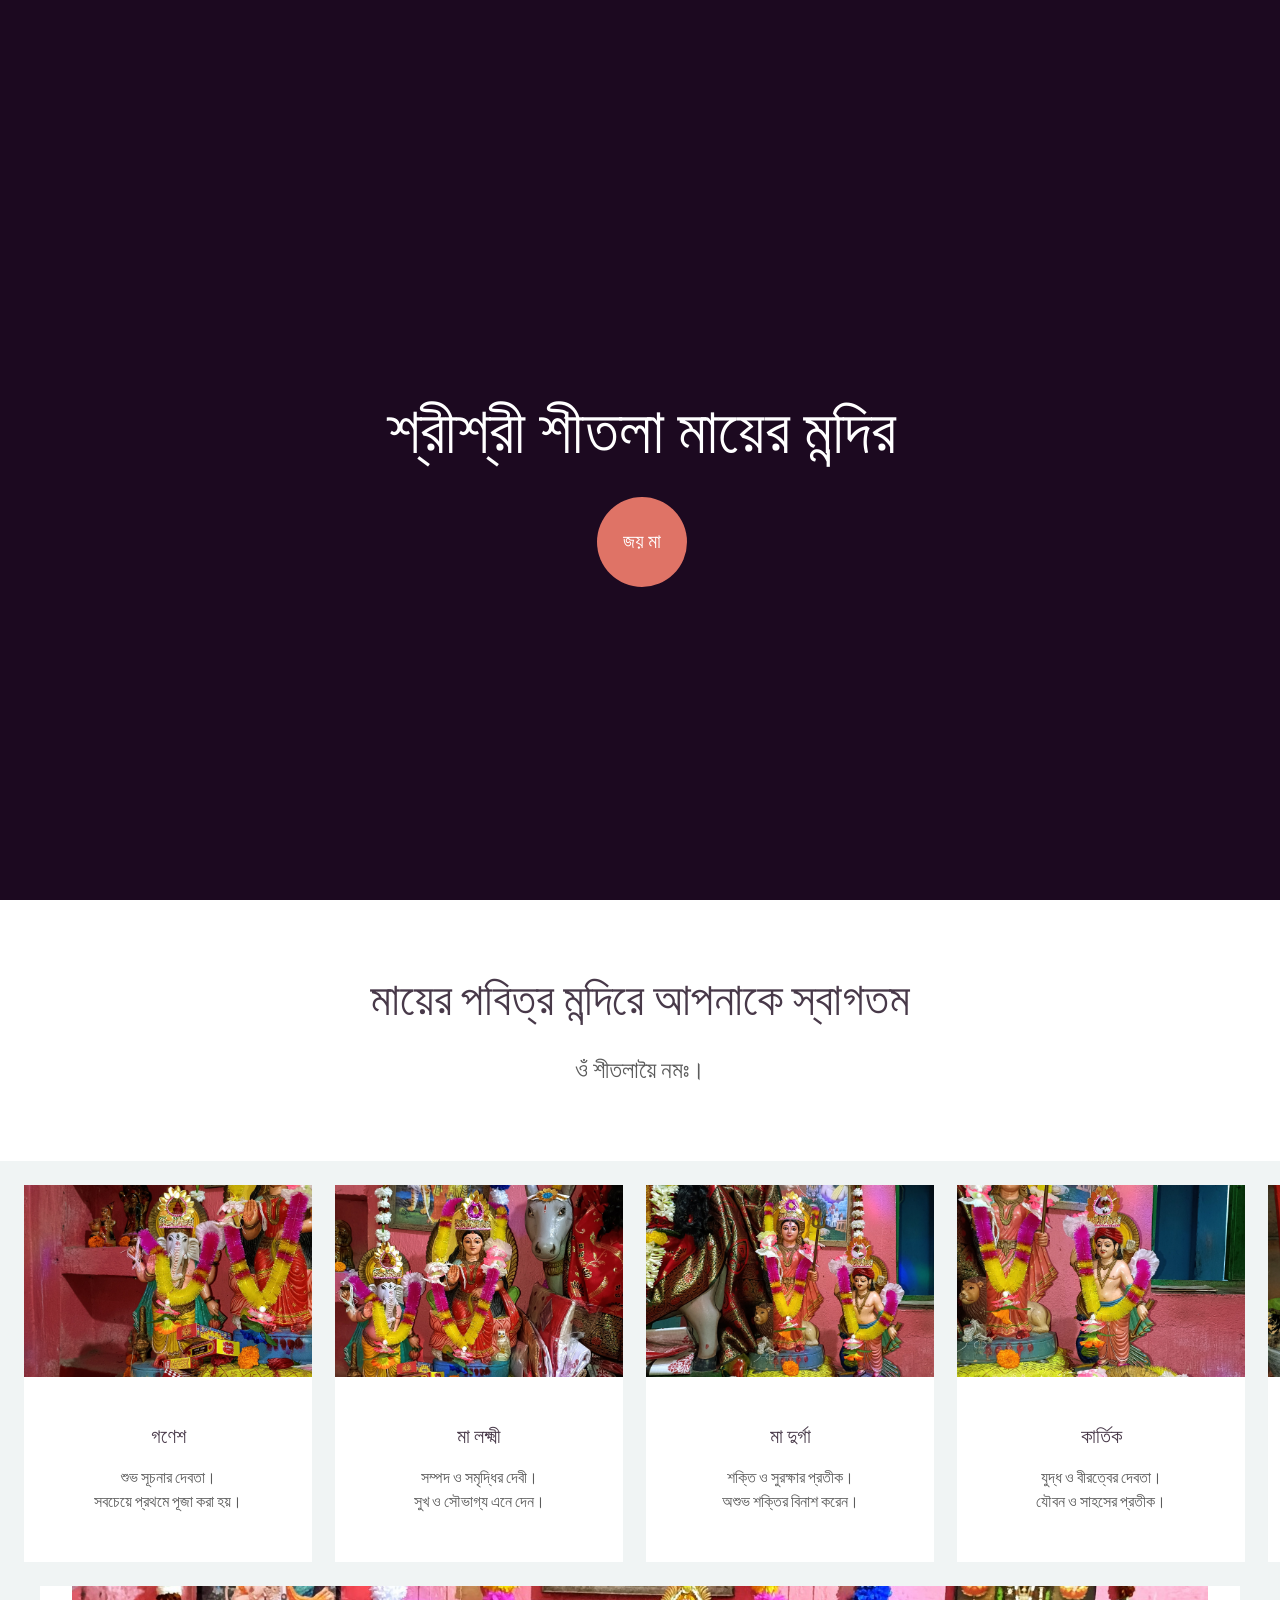
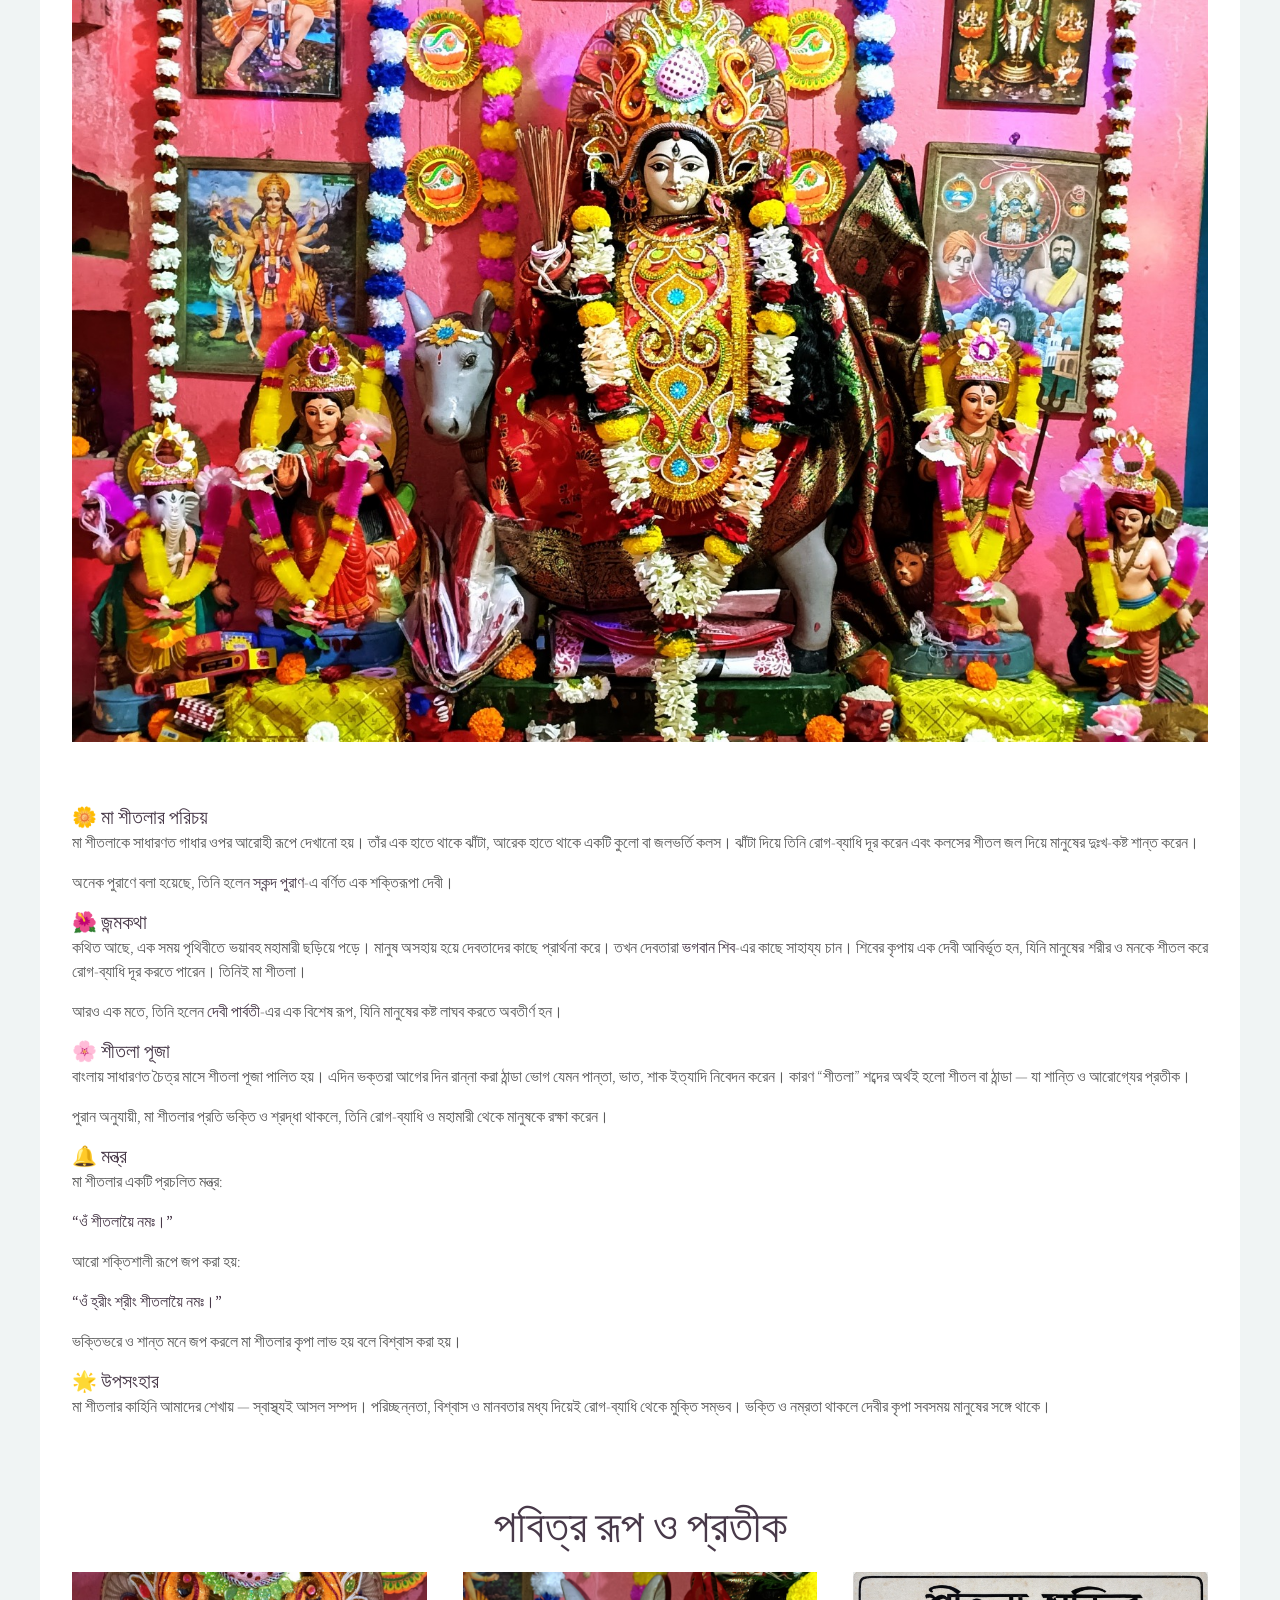
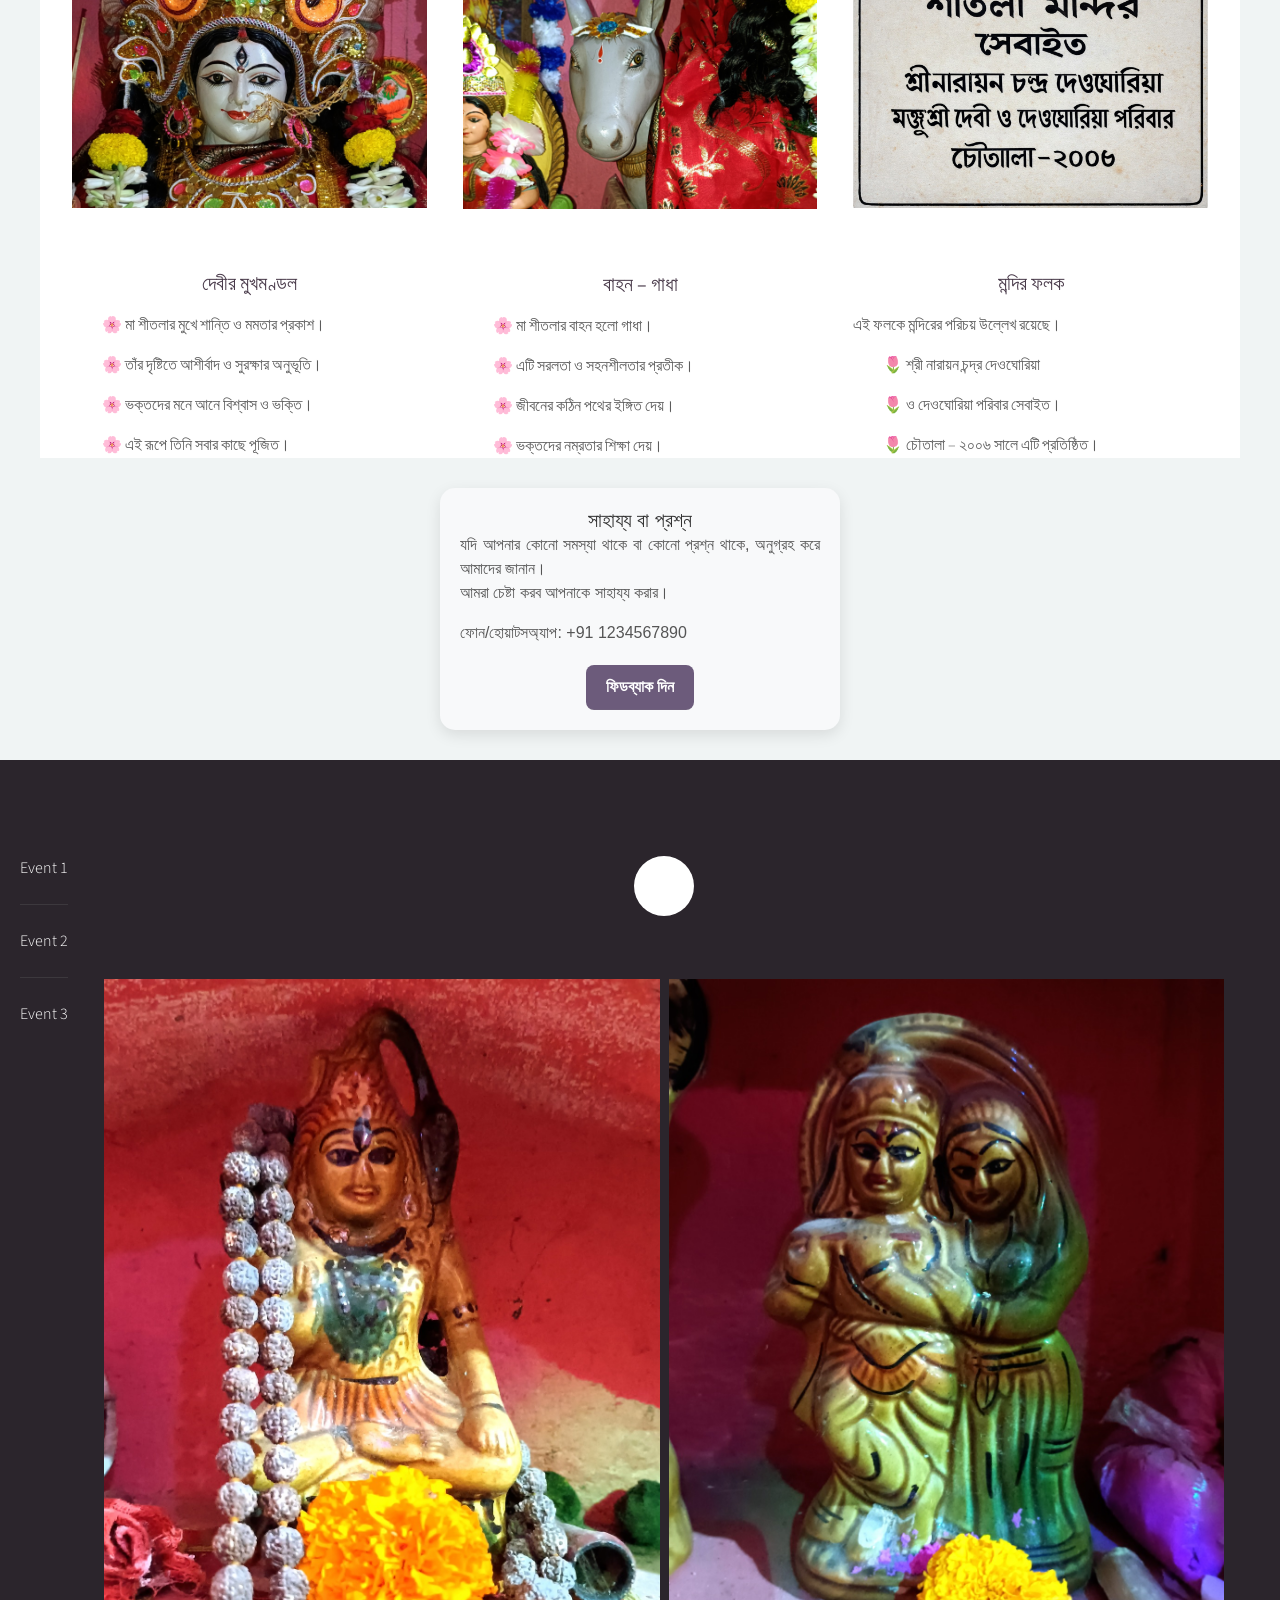
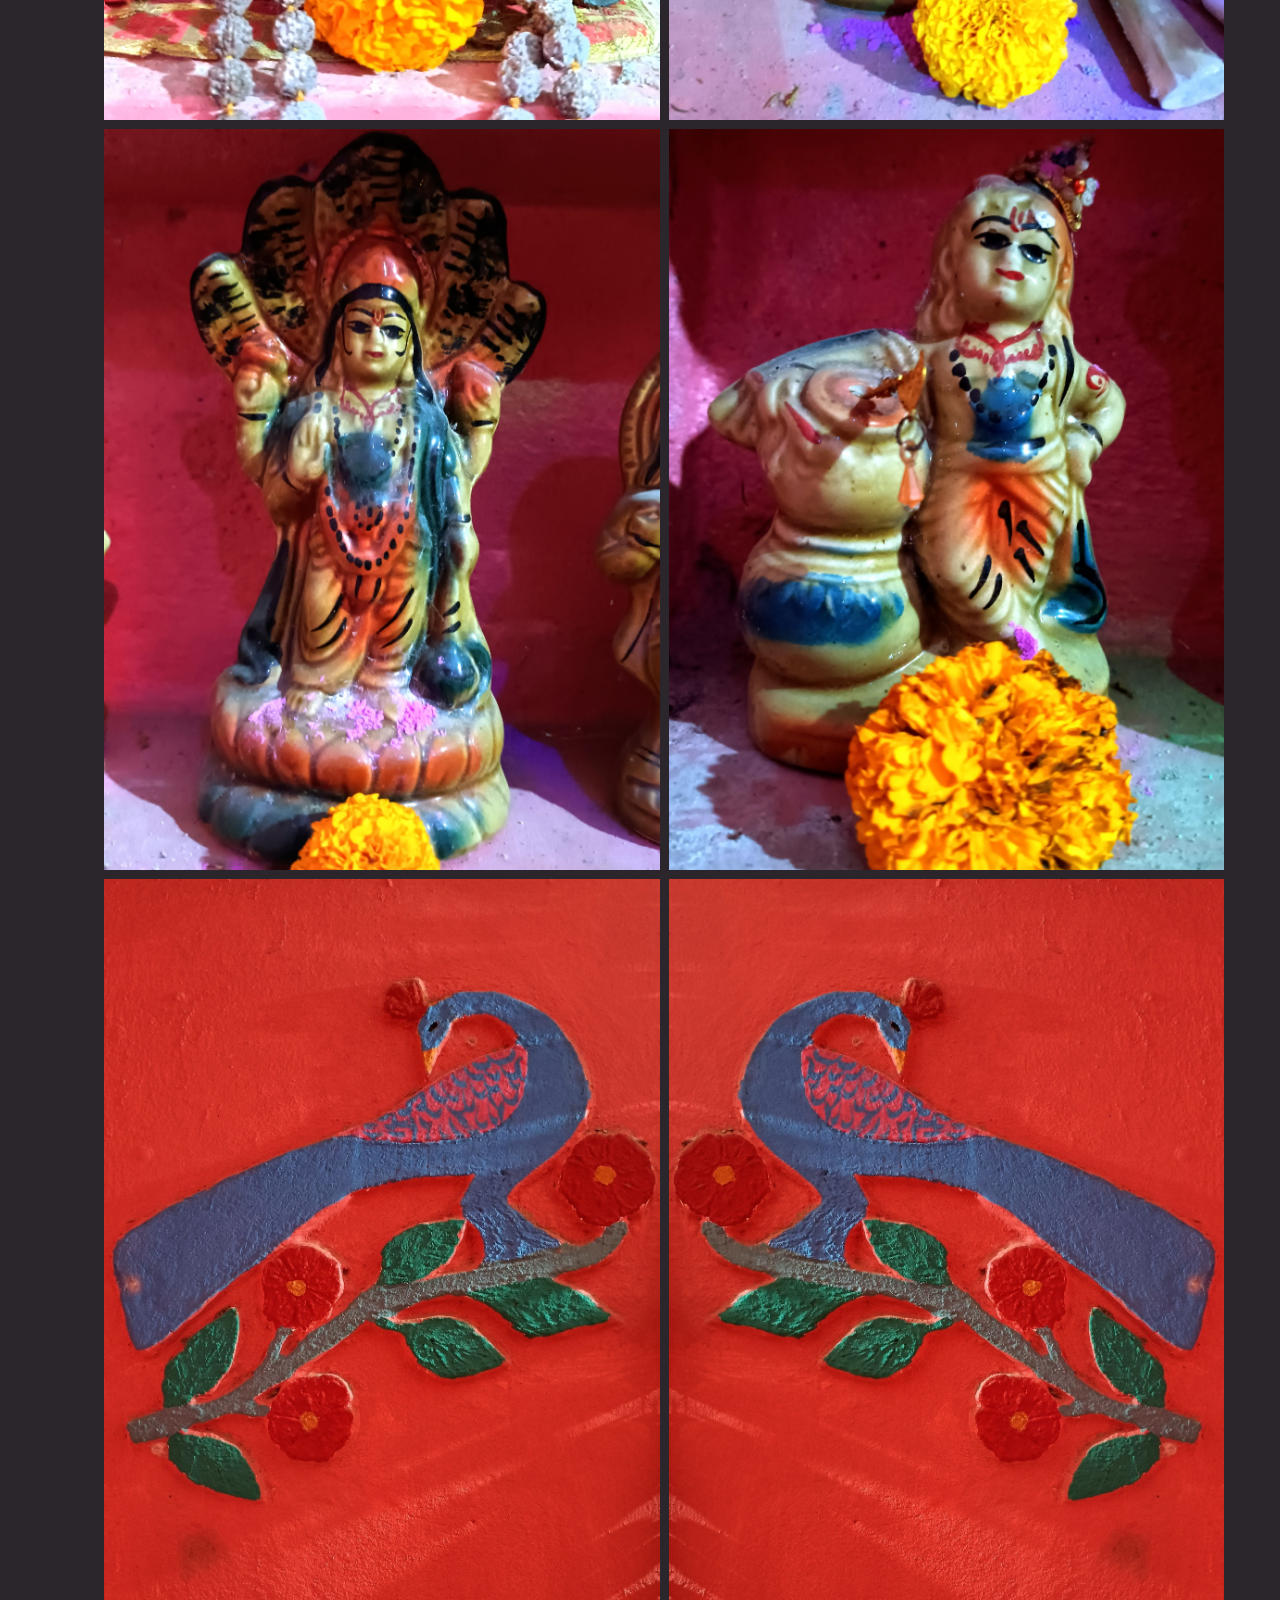
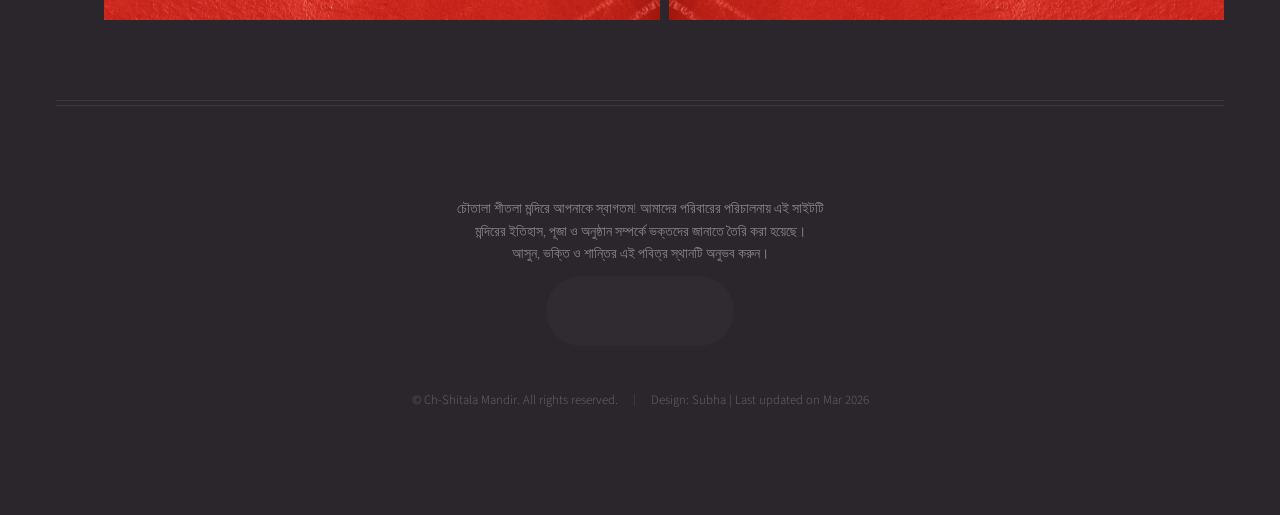
==== index.html @ 8da95839 "Update index.html" ====
<!DOCTYPE HTML>
<html>
	<head>
		<script async src="https://cdn.ampproject.org/v0.js"></script>
<script async custom-element="amp-iframe" src="https://cdn.ampproject.org/v0/amp-iframe-0.1.js"></script>
		<title>Choutala Shitala Mandir</title>
		<link rel="icon" type="image/png" href="images/favicon.png">
		<meta charset="utf-8" />
		<meta name="viewport" content="width=device-width, initial-scale=1, user-scalable=no" />
		<link rel="stylesheet" href="assets/css/main.css" />
		<noscript><link rel="stylesheet" href="assets/css/noscript.css" /></noscript>
	</head>
	<body class="homepage is-preload">
		<div id="page-wrapper">

			<!-- Header -->
				<div id="header">

					<!-- Inner -->
						<div class="inner">
							<header>
								<h1>শ্রীশ্রী শীতলা মায়ের মন্দির</h1>
							</header>
							<footer>
								<a href="#banner" class="button circled scrolly">জয় মা</a>
							</footer>
						</div>


				</div>

			<!-- Banner -->
				<section id="banner">
					<header>
						<h2>মায়ের পবিত্র মন্দিরে আপনাকে স্বাগতম</h2>
						<p>ওঁ শীতলায়ৈ নমঃ।</p>
					</header>
				</section>

			<!-- Carousel -->
				<section class="carousel">
					<div class="reel">

						<article>
							<span class="image featured"><img src="images/pic1.jpeg" alt="" /></span>
							<header>
								<h3>গণেশ</h3>
							</header>
							<p>শুভ সূচনার দেবতা।<br>
								সবচেয়ে প্রথমে পূজা করা হয়।</p>
						</article>

						<article>
							<span class="image featured"><img src="images/pic2.jpeg" alt="" /></span>
							<header>
								<h3>মা লক্ষ্মী</h3>
							</header>
							<p>সম্পদ ও সমৃদ্ধির দেবী।<br>
								সুখ ও সৌভাগ্য এনে দেন।</p>
						</article>

						<article>
							<span class="image featured"><img src="images/pic3.jpeg" alt="" /></span>
							<header>
								<h3>মা দুর্গা</h3>
							</header>
							<p>শক্তি ও সুরক্ষার প্রতীক।<br>
								অশুভ শক্তির বিনাশ করেন।</p>
						</article>

						<article>
							<span class="image featured"><img src="images/pic4.jpeg" alt="" /></span>
							<header>
								<h3>কার্তিক</h3>
							</header>
							<p>যুদ্ধ ও বীরত্বের দেবতা।<br>
								যৌবন ও সাহসের প্রতীক।</p>
						</article>

						<article>
							<span class="image featured"><img src="images/pic5.jpeg" alt="" /></span>
							<header>
								<h3>মা কালী</h3>
							</header>
							<p>অশুভ নাশিন<br>
								শক্তির রূপী, শান্তির প্রতীক।</p>
						</article>

						<article>
							<span class="image featured"><img src="images/pic6.jpeg" alt="" /></span>
							<header>
								<h3>মা সরস্বতী</h3>
							</header>
							<p>জ্ঞান ও কলার দেবী।<br>
								বিদ্যা ও বুদ্ধির আশীর্বাদ দেন।</p>
						</article>

					</div>
				</section>

			<!-- Main -->
				<div class="wrapper style2">

					<article id="main" class="container special">
						<span class="image featured"><img src="images/pic0.jpeg" alt="" /></span>
                           <h3>🌼 মা শীতলার পরিচয়</h3>
      <p>মা শীতলাকে সাধারণত গাধার ওপর আরোহী রূপে দেখানো হয়। তাঁর এক হাতে থাকে ঝাঁটা, আরেক হাতে থাকে একটি কুলো বা জলভর্তি কলস। ঝাঁটা দিয়ে তিনি রোগ-ব্যাধি দূর করেন এবং কলসের শীতল জল দিয়ে মানুষের দুঃখ-কষ্ট শান্ত করেন।</p>
      <p>অনেক পুরাণে বলা হয়েছে, তিনি হলেন <strong>স্কন্দ পুরাণ</strong>-এ বর্ণিত এক শক্তিরূপা দেবী।</p>

    <!-- জন্মকথা -->
    <h3>🌺 জন্মকথা</h3>
    <p>কথিত আছে, এক সময় পৃথিবীতে ভয়াবহ মহামারী ছড়িয়ে পড়ে। মানুষ অসহায় হয়ে দেবতাদের কাছে প্রার্থনা করে। তখন দেবতারা <strong>ভগবান শিব</strong>-এর কাছে সাহায্য চান। শিবের কৃপায় এক দেবী আবির্ভূত হন, যিনি মানুষের শরীর ও মনকে শীতল করে রোগ-ব্যাধি দূর করতে পারেন। তিনিই মা শীতলা।</p>
    <p>আরও এক মতে, তিনি হলেন <strong>দেবী পার্বতী</strong>-এর এক বিশেষ রূপ, যিনি মানুষের কষ্ট লাঘব করতে অবতীর্ণ হন।</p>

    <!-- পূজা -->
    <h3>🌸 শীতলা পূজা</h3>
    <p>বাংলায় সাধারণত চৈত্র মাসে শীতলা পূজা পালিত হয়। এদিন ভক্তরা আগের দিন রান্না করা ঠান্ডা ভোগ যেমন পান্তা, ভাত, শাক ইত্যাদি নিবেদন করেন। কারণ “শীতলা” শব্দের অর্থই হলো শীতল বা ঠান্ডা — যা শান্তি ও আরোগ্যের প্রতীক।</p>
    <p>পুরান অনুযায়ী, মা শীতলার প্রতি ভক্তি ও শ্রদ্ধা থাকলে, তিনি রোগ-ব্যাধি ও মহামারী থেকে মানুষকে রক্ষা করেন।</p>

    <!-- মন্ত্র -->
    <h3>🔔 মন্ত্র</h3>
    <p>মা শীতলার একটি প্রচলিত মন্ত্র:</p>
    <p><strong>“ওঁ শীতলায়ৈ নমঃ।”</strong></p>
    <p>আরো শক্তিশালী রূপে জপ করা হয়:</p>
    <p><strong>“ওঁ হ্রীং শ্রীং শীতলায়ৈ নমঃ।”</strong></p>
    <p>ভক্তিভরে ও শান্ত মনে জপ করলে মা শীতলার কৃপা লাভ হয় বলে বিশ্বাস করা হয়।</p>

    <!-- উপসংহার -->
    <h3>🌟 উপসংহার</h3>
    <p>মা শীতলার কাহিনি আমাদের শেখায় — স্বাস্থ্যই আসল সম্পদ। পরিচ্ছন্নতা, বিশ্বাস ও মানবতার মধ্য দিয়েই রোগ-ব্যাধি থেকে মুক্তি সম্ভব। ভক্তি ও নম্রতা থাকলে দেবীর কৃপা সবসময় মানুষের সঙ্গে থাকে।</p>
  </article>
								
			<!-- space above -->
<div style="height: 40px;"></div>
</div>

			<!-- map -->
<amp-iframe
    width="600"
    height="450"
    layout="responsive"
    sandbox="allow-scripts allow-same-origin"
    frameborder="0"
    src="https://www.google.com/maps/embed?pb=!1m18!1m12!1m3!1d3435.049910394215!2d86.55939426593508!3d23.520342501310676!2m3!1f0!2f0!3f0!3m2!1i1024!2i768!4f13.1!3m3!1m2!1s0x39f68d000b18bf97%3A0xd74f8c260eb48386!2sShitala%20Mandir!5e1!3m2!1sen!2sin!4v1772444643430!5m2!1sen!2sin">
</amp-iframe>

			<!-- Features -->
			<div class="wrapper style1">
				<!-- space below -->
<div style="height: 40px;"></div>

					<section id="features" class="container special">
						<header>
							<h2>পবিত্র রূপ ও প্রতীক</h2>
						</header>
						<div class="row">
							<article class="col-4 col-12-mobile special">
								<span class="image featured"><img src="images/pic21.jpeg" alt="" /></span>
								<header>
									<h3>দেবীর মুখমণ্ডল</h3>
								</header>
								<p class="indent">🌸 মা শীতলার মুখে শান্তি ও মমতার প্রকাশ।</p>
									<p class="indent">🌸 তাঁর দৃষ্টিতে আশীর্বাদ ও সুরক্ষার অনুভূতি।</p>
									<p class="indent">🌸 ভক্তদের মনে আনে বিশ্বাস ও ভক্তি।</p>
									<p class="indent">🌸 এই রূপে তিনি সবার কাছে পূজিত।</p>
							</article>
							<article class="col-4 col-12-mobile special">
								<span class="image featured"><img src="images/pic22.jpeg" alt="" /></span>
								<header>
									<h3>বাহন – গাধা</h3>
								</header>
								<p class="indent">🌸 মা শীতলার বাহন হলো গাধা।</p>
								<p class="indent">🌸 এটি সরলতা ও সহনশীলতার প্রতীক।</p>
								<p class="indent">🌸 জীবনের কঠিন পথের ইঙ্গিত দেয়।</p>
							    <p class="indent">🌸 ভক্তদের নম্রতার শিক্ষা দেয়।</p>
									
							</article>
							<article class="col-4 col-12-mobile special">
								<span class="image featured"><img src="images/pic23.jpeg" alt="" /></span>
								<header>
									<h3>মন্দির ফলক</h3>
								</header>
								<p>এই ফলকে মন্দিরের পরিচয় উল্লেখ রয়েছে।</p>
									<p class="indent">🌷 শ্রী নারায়ন চন্দ্র দেওঘোরিয়া</p>
									<p class="indent">🌷 ও দেওঘোরিয়া পরিবার সেবাইত।</p>
									<p class="indent">🌷 চৌতালা – ২০০৬ সালে এটি প্রতিষ্ঠিত।</p>
							</article>
						</div>
					</section>

				</div>

  <!-- Help/Query Section -->
  <div style="max-width: 400px; margin: 30px auto; padding: 20px; border-radius: 15px; box-shadow: 0 5px 15px rgba(0,0,0,0.1); background: #f8f9fa; font-family: 'Arial', sans-serif; text-align: center;">
    <h3 style="color: #333;">সাহায্য বা প্রশ্ন</h3>
    <p style="color: #555; line-height: 1.5;">
      যদি আপনার কোনো সমস্যা থাকে বা কোনো প্রশ্ন থাকে, অনুগ্রহ করে আমাদের জানান।<br>
      আমরা চেষ্টা করব আপনাকে সাহায্য করার।
    </p>
    <p style="margin: 10px 0; color: #555;">
      ফোন/হোয়াটসঅ্যাপ: <span style="color: #555;">+91 1234567890</span>
    </p>
    <a href="https://docs.google.com/forms/d/e/1FAIpQLScgmq0Su2PtyYNcVDF0NjJ2KyrLiK-IkyO9SRElt9urb-dRoA/viewform?usp=sharing&ouid=104034686175473225595" target="_blank" style="display: inline-block; margin-top: 10px; padding: 10px 20px; background: #6C5B7B; color: #fff; border-radius: 8px; text-decoration: none; font-weight: bold;">
      ফিডব্যাক দিন
    </a>
  </div>

</div>

			<!-- Footer -->
				<div id="footer">
					<div class="container">
						<div class="row">

							<!-- Info -->
</header>
<ul class="divided">
	<li>
<article class="tweet">
<span class="event">Event 1</span>
            <span class="fill"></span>
        </article>
    </li>
    <li>
        <article class="tweet">
            <span class="event">Event 2</span>
            <span class="fill"></span>
        </article>
    </li>
    <li>
        <article class="tweet">
            <span class="event">Event 3</span>
            <span class="fill"></span>
        </article>
    </li>
</ul>
								</section>
							
							<!-- Photos -->
								<section class="col-4 col-12-mobile">
									<header>
										<h2 class="icon solid fa-camera circled"><span class="label">Photos</span></h2>
									</header>
									<div class="row gtr-25">
										<div class="col-6">
											<span class="image fit"><img src="images/pic11.jpeg" alt="" /></span>
										</div>
										<div class="col-6">
											<span class="image fit"><img src="images/pic12.jpeg" alt="" /></span>
										</div>
										<div class="col-6">
											<span class="image fit"><img src="images/pic13.jpeg" alt="" /></span>
										</div>
										<div class="col-6">
											<span class="image fit"><img src="images/pic14.jpeg" alt="" /></span>
										</div>
										<div class="col-6">
											<span class="image fit"><img src="images/pic15.jpeg" alt="" /></span>
										</div>
										<div class="col-6">
											<span class="image fit"><img src="images/pic16.jpeg" alt="" /></span>
										</div>
									</div>
								</section>

						</div>
						<hr />
						<div class="row">
							<div class="col-12">

								<!-- Contact -->
									<section class="contact">
										<!-- Footer Description -->
<div style="max-width: 800px; margin: 20px auto 10px; text-align: center; color: #888; line-height: 1.6; font-size: 14px;">
  <p style="margin: 0;">চৌতালা শীতলা মন্দিরে আপনাকে স্বাগতম! আমাদের পরিবারের পরিচালনায় এই সাইটটি </p>
  <p style="margin: 0;">মন্দিরের ইতিহাস, পূজা ও অনুষ্ঠান সম্পর্কে ভক্তদের জানাতে তৈরি করা হয়েছে।</p> 
  <p style="margin: 0;">আসুন, ভক্তি ও শান্তির এই পবিত্র স্থানটি অনুভব করুন।</p>
</div>
										<ul class="icons">
											<li><a href="https://x.com/samirdeoghoria" class="icon brands fa-twitter"><span class="label">Twitter</span></a></li>
											<li><a href="https://www.facebook.com/people/Samir-Deogharia/100008860428066/?locale=en_GB#" class="icon brands fa-facebook-f"><span class="label">Facebook</span></a></li>
											<li><a href="https://www.instagram.com/samirdeogharia/" class="icon brands fa-instagram"><span class="label">Instagram</span></a></li>
										</ul>
									</section>

								<!-- Copyright -->
									<div class="copyright">
										<ul class="menu">
											<li>&copy; Ch-Shitala Mandir. All rights reserved.</li><li>Design: Subha  
												| Last updated on Mar 2026
										</ul>
									</div>

							</div>

						</div>
					</div>
				</div>

		</div>

		<!-- Scripts -->
			<script src="assets/js/jquery.min.js"></script>
			<script src="assets/js/jquery.dropotron.min.js"></script>
			<script src="assets/js/jquery.scrolly.min.js"></script>
			<script src="assets/js/jquery.scrollex.min.js"></script>
			<script src="assets/js/browser.min.js"></script>
			<script src="assets/js/breakpoints.min.js"></script>
			<script src="assets/js/util.js"></script>
			<script src="assets/js/main.js"></script>

	</body>

</html>
---- assets/css/main.css ----
@import url("https://fonts.googleapis.com/css?family=Source+Sans+Pro:300,300italic,400,400italic,600");
@import url("fontawesome-all.min.css");

/*
	Helios by HTML5 UP
	html5up.net | @ajlkn
	Free for personal and commercial use under the CCA 3.0 license (html5up.net/license)
*/

html, body, div, span, applet, object,
iframe, h1, h2, h3, h4, h5, h6, p, blockquote,
pre, a, abbr, acronym, address, big, cite,
code, del, dfn, em, img, ins, kbd, q, s, samp,
small, strike, strong, sub, sup, tt, var, b,
u, i, center, dl, dt, dd, ol, ul, li, fieldset,
form, label, legend, table, caption, tbody,
tfoot, thead, tr, th, td, article, aside,
canvas, details, embed, figure, figcaption,
footer, header, hgroup, menu, nav, output, ruby,
section, summary, time, mark, audio, video {
	margin: 0;
	padding: 0;
	border: 0;
	font-size: 100%;
	font: inherit;
	vertical-align: baseline;}

article, aside, details, figcaption, figure,
footer, header, hgroup, menu, nav, section {
	display: block;}

body {
	line-height: 1;
}

ol, ul {
	list-style: none;
}

blockquote, q {
	quotes: none;
}

	blockquote:before, blockquote:after, q:before, q:after {
		content: '';
		content: none;
	}

table {
	border-collapse: collapse;
	border-spacing: 0;
}

body {
	-webkit-text-size-adjust: none;
}

mark {
	background-color: transparent;
	color: inherit;
}

input::-moz-focus-inner {
	border: 0;
	padding: 0;
}

input, select, textarea {
	-moz-appearance: none;
	-webkit-appearance: none;
	-ms-appearance: none;
	appearance: none;
}

/* Basic */

	html {
		box-sizing: border-box;
	}

	*, *:before, *:after {
		box-sizing: inherit;
	}

	body {
		background: #f0f4f4;
		color: #5b5b5b;
		font-size: 15pt;
		line-height: 1.85em;
		font-family: 'Source Sans Pro', sans-serif;
		font-weight: 300;
	}

		body.is-preload *, body.is-preload *:before, body.is-preload *:after {
			-moz-animation: none !important;
			-webkit-animation: none !important;
			-ms-animation: none !important;
			animation: none !important;
			-moz-transition: none !important;
			-webkit-transition: none !important;
			-ms-transition: none !important;
			transition: none !important;
		}

	input, textarea, select {
		font-size: 15pt;
		line-height: 1.85em;
		font-family: 'Source Sans Pro', sans-serif;
		font-weight: 300;
	}

	h1, h2, h3, h4, h5, h6 {
		font-weight: 400;
		color: #483949;
		line-height: 1.25em;
	}

	h1 a, h2 a, h3 a, h4 a, h5 a, h6 a {
		color: inherit;
		text-decoration: none;
		border-bottom-color: transparent;
	}

	h1 strong, h2 strong, h3 strong, h4 strong, h5 strong, h6 strong {
		font-weight: 600;
	}

	h2 {
		font-size: 2.85em;
	}

	h3 {
		font-size: 1.25em;
	}

	h4 {
		font-size: 1em;
		margin: 0 0 0.25em 0;
	}

	strong, b {
		font-weight: 400;
		color: #483949;
	}

	em, i {
		font-style: italic;
	}

	a {
		color: inherit;
		border-bottom: solid 1px rgba(128, 128, 128, 0.15);
		text-decoration: none;
		-moz-transition: background-color 0.35s ease-in-out, color 0.35s ease-in-out, border-bottom-color 0.35s ease-in-out;
		-webkit-transition: background-color 0.35s ease-in-out, color 0.35s ease-in-out, border-bottom-color 0.35s ease-in-out;
		-ms-transition: background-color 0.35s ease-in-out, color 0.35s ease-in-out, border-bottom-color 0.35s ease-in-out;
		transition: background-color 0.35s ease-in-out, color 0.35s ease-in-out, border-bottom-color 0.35s ease-in-out;
	}

		a:hover {
			color: #ef8376;
			border-bottom-color: transparent;
		}

	sub {
		position: relative;
		top: 0.5em;
		font-size: 0.8em;
	}

	sup {
		position: relative;
		top: -0.5em;
		font-size: 0.8em;
	}

	blockquote {
		border-left: solid 0.5em #ddd;
		padding: 1em 0 1em 2em;
		font-style: italic;
	}

	p, ul, ol, dl, table {
		margin-bottom: 1em;
	}

	p {
		text-align: justify;
	}

	br.clear {
		clear: both;
	}

	hr {
		position: relative;
		display: block;
		border: 0;
		top: 4.5em;
		margin-bottom: 9em;
		height: 6px;
		border-top: solid 1px rgba(128, 128, 128, 0.2);
		border-bottom: solid 1px rgba(128, 128, 128, 0.2);
	}

		hr:before, hr:after {
			content: '';
			position: absolute;
			top: -8px;
			display: block;
			width: 1px;
			height: 21px;
			background: rgba(128, 128, 128, 0.2);
		}

		hr:before {
			left: -1px;
		}

		hr:after {
			right: -1px;
		}

	.timestamp {
		color: rgba(128, 128, 128, 0.75);
		font-size: 0.8em;
	}

/* Container */

	.container {
		margin: 0 auto;
		max-width: 100%;
		width: 1400px;
	}

		@media screen and (max-width: 1680px) {

			.container {
				width: 1200px;
			}

		}

		@media screen and (max-width: 1280px) {

			.container {
				width: 100%;
			}

		}

		@media screen and (max-width: 960px) {

			.container {
				width: 100%;
			}

		}

		@media screen and (max-width: 840px) {

			.container {
				width: 100%;
			}

		}

		@media screen and (max-width: 736px) {

			.container {
				width: 100%;
			}

		}

/* Row */

	.row {
		display: flex;
		flex-wrap: wrap;
		box-sizing: border-box;
		align-items: stretch;
	}

		.row > * {
			box-sizing: border-box;
		}

		.row.gtr-uniform > * > :last-child {
			margin-bottom: 0;
		}

		.row.aln-left {
			justify-content: flex-start;
		}

		.row.aln-center {
			justify-content: center;
		}

		.row.aln-right {
			justify-content: flex-end;
		}

		.row.aln-top {
			align-items: flex-start;
		}

		.row.aln-middle {
			align-items: center;
		}

		.row.aln-bottom {
			align-items: flex-end;
		}

		.row > .imp {
			order: -1;
		}

		.row > .col-1 {
			width: 8.33333%;
		}

		.row > .off-1 {
			margin-left: 8.33333%;
		}

		.row > .col-2 {
			width: 16.66667%;
		}

		.row > .off-2 {
			margin-left: 16.66667%;
		}

		.row > .col-3 {
			width: 25%;
		}

		.row > .off-3 {
			margin-left: 25%;
		}

		.row > .col-4 {
			width: 33.33333%;
		}

		.row > .off-4 {
			margin-left: 33.33333%;
		}

		.row > .col-5 {
			width: 41.66667%;
		}

		.row > .off-5 {
			margin-left: 41.66667%;
		}

		.row > .col-6 {
			width: 50%;
		}

		.row > .off-6 {
			margin-left: 50%;
		}

		.row > .col-7 {
			width: 58.33333%;
		}

		.row > .off-7 {
			margin-left: 58.33333%;
		}

		.row > .col-8 {
			width: 66.66667%;
		}

		.row > .off-8 {
			margin-left: 66.66667%;
		}

		.row > .col-9 {
			width: 75%;
		}

		.row > .off-9 {
			margin-left: 75%;
		}

		.row > .col-10 {
			width: 83.33333%;
		}

		.row > .off-10 {
			margin-left: 83.33333%;
		}

		.row > .col-11 {
			width: 91.66667%;
		}

		.row > .off-11 {
			margin-left: 91.66667%;
		}

		.row > .col-12 {
			width: 100%;
		}

		.row > .off-12 {
			margin-left: 100%;
		}

		.row.gtr-0 {
			margin-top: 0px;
			margin-left: 0px;
		}

			.row.gtr-0 > * {
				padding: 0px 0 0 0px;
			}

			.row.gtr-0.gtr-uniform {
				margin-top: 0px;
			}

				.row.gtr-0.gtr-uniform > * {
					padding-top: 0px;
				}

		.row.gtr-25 {
			margin-top: -10px;
			margin-left: -10px;
		}

			.row.gtr-25 > * {
				padding: 10px 0 0 10px;
			}

			.row.gtr-25.gtr-uniform {
				margin-top: -10px;
			}

				.row.gtr-25.gtr-uniform > * {
					padding-top: 10px;
				}

		.row.gtr-50 {
			margin-top: -20px;
			margin-left: -20px;
		}

			.row.gtr-50 > * {
				padding: 20px 0 0 20px;
			}

			.row.gtr-50.gtr-uniform {
				margin-top: -20px;
			}

				.row.gtr-50.gtr-uniform > * {
					padding-top: 20px;
				}

		.row {
			margin-top: -40px;
			margin-left: -40px;
		}

			.row > * {
				padding: 40px 0 0 40px;
			}

			.row.gtr-uniform {
				margin-top: -40px;
			}

				.row.gtr-uniform > * {
					padding-top: 40px;
				}

		.row.gtr-150 {
			margin-top: -60px;
			margin-left: -60px;
		}

			.row.gtr-150 > * {
				padding: 60px 0 0 60px;
			}

			.row.gtr-150.gtr-uniform {
				margin-top: -60px;
			}

				.row.gtr-150.gtr-uniform > * {
					padding-top: 60px;
				}

		.row.gtr-200 {
			margin-top: -80px;
			margin-left: -80px;
		}

			.row.gtr-200 > * {
				padding: 80px 0 0 80px;
			}

			.row.gtr-200.gtr-uniform {
				margin-top: -80px;
			}

				.row.gtr-200.gtr-uniform > * {
					padding-top: 80px;
				}

		@media screen and (max-width: 1680px) {

			.row {
				display: flex;
				flex-wrap: wrap;
				box-sizing: border-box;
				align-items: stretch;
			}

				.row > * {
					box-sizing: border-box;
				}

				.row.gtr-uniform > * > :last-child {
					margin-bottom: 0;
				}

				.row.aln-left {
					justify-content: flex-start;
				}

				.row.aln-center {
					justify-content: center;
				}

				.row.aln-right {
					justify-content: flex-end;
				}

				.row.aln-top {
					align-items: flex-start;
				}

				.row.aln-middle {
					align-items: center;
				}

				.row.aln-bottom {
					align-items: flex-end;
				}

				.row > .imp-wide {
					order: -1;
				}

				.row > .col-1-wide {
					width: 8.33333%;
				}

				.row > .off-1-wide {
					margin-left: 8.33333%;
				}

				.row > .col-2-wide {
					width: 16.66667%;
				}

				.row > .off-2-wide {
					margin-left: 16.66667%;
				}

				.row > .col-3-wide {
					width: 25%;
				}

				.row > .off-3-wide {
					margin-left: 25%;
				}

				.row > .col-4-wide {
					width: 33.33333%;
				}

				.row > .off-4-wide {
					margin-left: 33.33333%;
				}

				.row > .col-5-wide {
					width: 41.66667%;
				}

				.row > .off-5-wide {
					margin-left: 41.66667%;
				}

				.row > .col-6-wide {
					width: 50%;
				}

				.row > .off-6-wide {
					margin-left: 50%;
				}

				.row > .col-7-wide {
					width: 58.33333%;
				}

				.row > .off-7-wide {
					margin-left: 58.33333%;
				}

				.row > .col-8-wide {
					width: 66.66667%;
				}

				.row > .off-8-wide {
					margin-left: 66.66667%;
				}

				.row > .col-9-wide {
					width: 75%;
				}

				.row > .off-9-wide {
					margin-left: 75%;
				}

				.row > .col-10-wide {
					width: 83.33333%;
				}

				.row > .off-10-wide {
					margin-left: 83.33333%;
				}

				.row > .col-11-wide {
					width: 91.66667%;
				}

				.row > .off-11-wide {
					margin-left: 91.66667%;
				}

				.row > .col-12-wide {
					width: 100%;
				}

				.row > .off-12-wide {
					margin-left: 100%;
				}

				.row.gtr-0 {
					margin-top: 0px;
					margin-left: 0px;
				}

					.row.gtr-0 > * {
						padding: 0px 0 0 0px;
					}

					.row.gtr-0.gtr-uniform {
						margin-top: 0px;
					}

						.row.gtr-0.gtr-uniform > * {
							padding-top: 0px;
						}

				.row.gtr-25 {
					margin-top: -10px;
					margin-left: -10px;
				}

					.row.gtr-25 > * {
						padding: 10px 0 0 10px;
					}

					.row.gtr-25.gtr-uniform {
						margin-top: -10px;
					}

						.row.gtr-25.gtr-uniform > * {
							padding-top: 10px;
						}

				.row.gtr-50 {
					margin-top: -20px;
					margin-left: -20px;
				}

					.row.gtr-50 > * {
						padding: 20px 0 0 20px;
					}

					.row.gtr-50.gtr-uniform {
						margin-top: -20px;
					}

						.row.gtr-50.gtr-uniform > * {
							padding-top: 20px;
						}

				.row {
					margin-top: -40px;
					margin-left: -40px;
				}

					.row > * {
						padding: 40px 0 0 40px;
					}

					.row.gtr-uniform {
						margin-top: -40px;
					}

						.row.gtr-uniform > * {
							padding-top: 40px;
						}

				.row.gtr-150 {
					margin-top: -60px;
					margin-left: -60px;
				}

					.row.gtr-150 > * {
						padding: 60px 0 0 60px;
					}

					.row.gtr-150.gtr-uniform {
						margin-top: -60px;
					}

						.row.gtr-150.gtr-uniform > * {
							padding-top: 60px;
						}

				.row.gtr-200 {
					margin-top: -80px;
					margin-left: -80px;
				}

					.row.gtr-200 > * {
						padding: 80px 0 0 80px;
					}

					.row.gtr-200.gtr-uniform {
						margin-top: -80px;
					}

						.row.gtr-200.gtr-uniform > * {
							padding-top: 80px;
						}

		}

		@media screen and (max-width: 1280px) {

			.row {
				display: flex;
				flex-wrap: wrap;
				box-sizing: border-box;
				align-items: stretch;
			}

				.row > * {
					box-sizing: border-box;
				}

				.row.gtr-uniform > * > :last-child {
					margin-bottom: 0;
				}

				.row.aln-left {
					justify-content: flex-start;
				}

				.row.aln-center {
					justify-content: center;
				}

				.row.aln-right {
					justify-content: flex-end;
				}

				.row.aln-top {
					align-items: flex-start;
				}

				.row.aln-middle {
					align-items: center;
				}

				.row.aln-bottom {
					align-items: flex-end;
				}

				.row > .imp-normal {
					order: -1;
				}

				.row > .col-1-normal {
					width: 8.33333%;
				}

				.row > .off-1-normal {
					margin-left: 8.33333%;
				}

				.row > .col-2-normal {
					width: 16.66667%;
				}

				.row > .off-2-normal {
					margin-left: 16.66667%;
				}

				.row > .col-3-normal {
					width: 25%;
				}

				.row > .off-3-normal {
					margin-left: 25%;
				}

				.row > .col-4-normal {
					width: 33.33333%;
				}

				.row > .off-4-normal {
					margin-left: 33.33333%;
				}

				.row > .col-5-normal {
					width: 41.66667%;
				}

				.row > .off-5-normal {
					margin-left: 41.66667%;
				}

				.row > .col-6-normal {
					width: 50%;
				}

				.row > .off-6-normal {
					margin-left: 50%;
				}

				.row > .col-7-normal {
					width: 58.33333%;
				}

				.row > .off-7-normal {
					margin-left: 58.33333%;
				}

				.row > .col-8-normal {
					width: 66.66667%;
				}

				.row > .off-8-normal {
					margin-left: 66.66667%;
				}

				.row > .col-9-normal {
					width: 75%;
				}

				.row > .off-9-normal {
					margin-left: 75%;
				}

				.row > .col-10-normal {
					width: 83.33333%;
				}

				.row > .off-10-normal {
					margin-left: 83.33333%;
				}

				.row > .col-11-normal {
					width: 91.66667%;
				}

				.row > .off-11-normal {
					margin-left: 91.66667%;
				}

				.row > .col-12-normal {
					width: 100%;
				}

				.row > .off-12-normal {
					margin-left: 100%;
				}

				.row.gtr-0 {
					margin-top: 0px;
					margin-left: 0px;
				}

					.row.gtr-0 > * {
						padding: 0px 0 0 0px;
					}

					.row.gtr-0.gtr-uniform {
						margin-top: 0px;
					}

						.row.gtr-0.gtr-uniform > * {
							padding-top: 0px;
						}

				.row.gtr-25 {
					margin-top: -9px;
					margin-left: -9px;
				}

					.row.gtr-25 > * {
						padding: 9px 0 0 9px;
					}

					.row.gtr-25.gtr-uniform {
						margin-top: -9px;
					}

						.row.gtr-25.gtr-uniform > * {
							padding-top: 9px;
						}

				.row.gtr-50 {
					margin-top: -18px;
					margin-left: -18px;
				}

					.row.gtr-50 > * {
						padding: 18px 0 0 18px;
					}

					.row.gtr-50.gtr-uniform {
						margin-top: -18px;
					}

						.row.gtr-50.gtr-uniform > * {
							padding-top: 18px;
						}

				.row {
					margin-top: -36px;
					margin-left: -36px;
				}

					.row > * {
						padding: 36px 0 0 36px;
					}

					.row.gtr-uniform {
						margin-top: -36px;
					}

						.row.gtr-uniform > * {
							padding-top: 36px;
						}

				.row.gtr-150 {
					margin-top: -54px;
					margin-left: -54px;
				}

					.row.gtr-150 > * {
						padding: 54px 0 0 54px;
					}

					.row.gtr-150.gtr-uniform {
						margin-top: -54px;
					}

						.row.gtr-150.gtr-uniform > * {
							padding-top: 54px;
						}

				.row.gtr-200 {
					margin-top: -72px;
					margin-left: -72px;
				}

					.row.gtr-200 > * {
						padding: 72px 0 0 72px;
					}

					.row.gtr-200.gtr-uniform {
						margin-top: -72px;
					}

						.row.gtr-200.gtr-uniform > * {
							padding-top: 72px;
						}

		}

		@media screen and (max-width: 960px) {

			.row {
				display: flex;
				flex-wrap: wrap;
				box-sizing: border-box;
				align-items: stretch;
			}

				.row > * {
					box-sizing: border-box;
				}

				.row.gtr-uniform > * > :last-child {
					margin-bottom: 0;
				}

				.row.aln-left {
					justify-content: flex-start;
				}

				.row.aln-center {
					justify-content: center;
				}

				.row.aln-right {
					justify-content: flex-end;
				}

				.row.aln-top {
					align-items: flex-start;
				}

				.row.aln-middle {
					align-items: center;
				}

				.row.aln-bottom {
					align-items: flex-end;
				}

				.row > .imp-narrow {
					order: -1;
				}

				.row > .col-1-narrow {
					width: 8.33333%;
				}

				.row > .off-1-narrow {
					margin-left: 8.33333%;
				}

				.row > .col-2-narrow {
					width: 16.66667%;
				}

				.row > .off-2-narrow {
					margin-left: 16.66667%;
				}

				.row > .col-3-narrow {
					width: 25%;
				}

				.row > .off-3-narrow {
					margin-left: 25%;
				}

				.row > .col-4-narrow {
					width: 33.33333%;
				}

				.row > .off-4-narrow {
					margin-left: 33.33333%;
				}

				.row > .col-5-narrow {
					width: 41.66667%;
				}

				.row > .off-5-narrow {
					margin-left: 41.66667%;
				}

				.row > .col-6-narrow {
					width: 50%;
				}

				.row > .off-6-narrow {
					margin-left: 50%;
				}

				.row > .col-7-narrow {
					width: 58.33333%;
				}

				.row > .off-7-narrow {
					margin-left: 58.33333%;
				}

				.row > .col-8-narrow {
					width: 66.66667%;
				}

				.row > .off-8-narrow {
					margin-left: 66.66667%;
				}

				.row > .col-9-narrow {
					width: 75%;
				}

				.row > .off-9-narrow {
					margin-left: 75%;
				}

				.row > .col-10-narrow {
					width: 83.33333%;
				}

				.row > .off-10-narrow {
					margin-left: 83.33333%;
				}

				.row > .col-11-narrow {
					width: 91.66667%;
				}

				.row > .off-11-narrow {
					margin-left: 91.66667%;
				}

				.row > .col-12-narrow {
					width: 100%;
				}

				.row > .off-12-narrow {
					margin-left: 100%;
				}

				.row.gtr-0 {
					margin-top: 0px;
					margin-left: 0px;
				}

					.row.gtr-0 > * {
						padding: 0px 0 0 0px;
					}

					.row.gtr-0.gtr-uniform {
						margin-top: 0px;
					}

						.row.gtr-0.gtr-uniform > * {
							padding-top: 0px;
						}

				.row.gtr-25 {
					margin-top: -8px;
					margin-left: -8px;
				}

					.row.gtr-25 > * {
						padding: 8px 0 0 8px;
					}

					.row.gtr-25.gtr-uniform {
						margin-top: -8px;
					}

						.row.gtr-25.gtr-uniform > * {
							padding-top: 8px;
						}

				.row.gtr-50 {
					margin-top: -16px;
					margin-left: -16px;
				}

					.row.gtr-50 > * {
						padding: 16px 0 0 16px;
					}

					.row.gtr-50.gtr-uniform {
						margin-top: -16px;
					}

						.row.gtr-50.gtr-uniform > * {
							padding-top: 16px;
						}

				.row {
					margin-top: -32px;
					margin-left: -32px;
				}

					.row > * {
						padding: 32px 0 0 32px;
					}

					.row.gtr-uniform {
						margin-top: -32px;
					}

						.row.gtr-uniform > * {
							padding-top: 32px;
						}

				.row.gtr-150 {
					margin-top: -48px;
					margin-left: -48px;
				}

					.row.gtr-150 > * {
						padding: 48px 0 0 48px;
					}

					.row.gtr-150.gtr-uniform {
						margin-top: -48px;
					}

						.row.gtr-150.gtr-uniform > * {
							padding-top: 48px;
						}

				.row.gtr-200 {
					margin-top: -64px;
					margin-left: -64px;
				}

					.row.gtr-200 > * {
						padding: 64px 0 0 64px;
					}

					.row.gtr-200.gtr-uniform {
						margin-top: -64px;
					}

						.row.gtr-200.gtr-uniform > * {
							padding-top: 64px;
						}

		}

		@media screen and (max-width: 840px) {

			.row {
				display: flex;
				flex-wrap: wrap;
				box-sizing: border-box;
				align-items: stretch;
			}

				.row > * {
					box-sizing: border-box;
				}

				.row.gtr-uniform > * > :last-child {
					margin-bottom: 0;
				}

				.row.aln-left {
					justify-content: flex-start;
				}

				.row.aln-center {
					justify-content: center;
				}

				.row.aln-right {
					justify-content: flex-end;
				}

				.row.aln-top {
					align-items: flex-start;
				}

				.row.aln-middle {
					align-items: center;
				}

				.row.aln-bottom {
					align-items: flex-end;
				}

				.row > .imp-narrower {
					order: -1;
				}

				.row > .col-1-narrower {
					width: 8.33333%;
				}

				.row > .off-1-narrower {
					margin-left: 8.33333%;
				}

				.row > .col-2-narrower {
					width: 16.66667%;
				}

				.row > .off-2-narrower {
					margin-left: 16.66667%;
				}

				.row > .col-3-narrower {
					width: 25%;
				}

				.row > .off-3-narrower {
					margin-left: 25%;
				}

				.row > .col-4-narrower {
					width: 33.33333%;
				}

				.row > .off-4-narrower {
					margin-left: 33.33333%;
				}

				.row > .col-5-narrower {
					width: 41.66667%;
				}

				.row > .off-5-narrower {
					margin-left: 41.66667%;
				}

				.row > .col-6-narrower {
					width: 50%;
				}

				.row > .off-6-narrower {
					margin-left: 50%;
				}

				.row > .col-7-narrower {
					width: 58.33333%;
				}

				.row > .off-7-narrower {
					margin-left: 58.33333%;
				}

				.row > .col-8-narrower {
					width: 66.66667%;
				}

				.row > .off-8-narrower {
					margin-left: 66.66667%;
				}

				.row > .col-9-narrower {
					width: 75%;
				}

				.row > .off-9-narrower {
					margin-left: 75%;
				}

				.row > .col-10-narrower {
					width: 83.33333%;
				}

				.row > .off-10-narrower {
					margin-left: 83.33333%;
				}

				.row > .col-11-narrower {
					width: 91.66667%;
				}

				.row > .off-11-narrower {
					margin-left: 91.66667%;
				}

				.row > .col-12-narrower {
					width: 100%;
				}

				.row > .off-12-narrower {
					margin-left: 100%;
				}

				.row.gtr-0 {
					margin-top: 0px;
					margin-left: 0px;
				}

					.row.gtr-0 > * {
						padding: 0px 0 0 0px;
					}

					.row.gtr-0.gtr-uniform {
						margin-top: 0px;
					}

						.row.gtr-0.gtr-uniform > * {
							padding-top: 0px;
						}

				.row.gtr-25 {
					margin-top: -8px;
					margin-left: -8px;
				}

					.row.gtr-25 > * {
						padding: 8px 0 0 8px;
					}

					.row.gtr-25.gtr-uniform {
						margin-top: -8px;
					}

						.row.gtr-25.gtr-uniform > * {
							padding-top: 8px;
						}

				.row.gtr-50 {
					margin-top: -16px;
					margin-left: -16px;
				}

					.row.gtr-50 > * {
						padding: 16px 0 0 16px;
					}

					.row.gtr-50.gtr-uniform {
						margin-top: -16px;
					}

						.row.gtr-50.gtr-uniform > * {
							padding-top: 16px;
						}

				.row {
					margin-top: -32px;
					margin-left: -32px;
				}

					.row > * {
						padding: 32px 0 0 32px;
					}

					.row.gtr-uniform {
						margin-top: -32px;
					}

						.row.gtr-uniform > * {
							padding-top: 32px;
						}

				.row.gtr-150 {
					margin-top: -48px;
					margin-left: -48px;
				}

					.row.gtr-150 > * {
						padding: 48px 0 0 48px;
					}

					.row.gtr-150.gtr-uniform {
						margin-top: -48px;
					}

						.row.gtr-150.gtr-uniform > * {
							padding-top: 48px;
						}

				.row.gtr-200 {
					margin-top: -64px;
					margin-left: -64px;
				}

					.row.gtr-200 > * {
						padding: 64px 0 0 64px;
					}

					.row.gtr-200.gtr-uniform {
						margin-top: -64px;
					}

						.row.gtr-200.gtr-uniform > * {
							padding-top: 64px;
						}

		}

		@media screen and (max-width: 736px) {

			.row {
				display: flex;
				flex-wrap: wrap;
				box-sizing: border-box;
				align-items: stretch;
			}

				.row > * {
					box-sizing: border-box;
				}

				.row.gtr-uniform > * > :last-child {
					margin-bottom: 0;
				}

				.row.aln-left {
					justify-content: flex-start;
				}

				.row.aln-center {
					justify-content: center;
				}

				.row.aln-right {
					justify-content: flex-end;
				}

				.row.aln-top {
					align-items: flex-start;
				}

				.row.aln-middle {
					align-items: center;
				}

				.row.aln-bottom {
					align-items: flex-end;
				}

				.row > .imp-mobile {
					order: -1;
				}

				.row > .col-1-mobile {
					width: 8.33333%;
				}

				.row > .off-1-mobile {
					margin-left: 8.33333%;
				}

				.row > .col-2-mobile {
					width: 16.66667%;
				}

				.row > .off-2-mobile {
					margin-left: 16.66667%;
				}

				.row > .col-3-mobile {
					width: 25%;
				}

				.row > .off-3-mobile {
					margin-left: 25%;
				}

				.row > .col-4-mobile {
					width: 33.33333%;
				}

				.row > .off-4-mobile {
					margin-left: 33.33333%;
				}

				.row > .col-5-mobile {
					width: 41.66667%;
				}

				.row > .off-5-mobile {
					margin-left: 41.66667%;
				}

				.row > .col-6-mobile {
					width: 50%;
				}

				.row > .off-6-mobile {
					margin-left: 50%;
				}

				.row > .col-7-mobile {
					width: 58.33333%;
				}

				.row > .off-7-mobile {
					margin-left: 58.33333%;
				}

				.row > .col-8-mobile {
					width: 66.66667%;
				}

				.row > .off-8-mobile {
					margin-left: 66.66667%;
				}

				.row > .col-9-mobile {
					width: 75%;
				}

				.row > .off-9-mobile {
					margin-left: 75%;
				}

				.row > .col-10-mobile {
					width: 83.33333%;
				}

				.row > .off-10-mobile {
					margin-left: 83.33333%;
				}

				.row > .col-11-mobile {
					width: 91.66667%;
				}

				.row > .off-11-mobile {
					margin-left: 91.66667%;
				}

				.row > .col-12-mobile {
					width: 100%;
				}

				.row > .off-12-mobile {
					margin-left: 100%;
				}

				.row.gtr-0 {
					margin-top: 0px;
					margin-left: 0px;
				}

					.row.gtr-0 > * {
						padding: 0px 0 0 0px;
					}

					.row.gtr-0.gtr-uniform {
						margin-top: 0px;
					}

						.row.gtr-0.gtr-uniform > * {
							padding-top: 0px;
						}

				.row.gtr-25 {
					margin-top: -5px;
					margin-left: -5px;
				}

					.row.gtr-25 > * {
						padding: 5px 0 0 5px;
					}

					.row.gtr-25.gtr-uniform {
						margin-top: -5px;
					}

						.row.gtr-25.gtr-uniform > * {
							padding-top: 5px;
						}

				.row.gtr-50 {
					margin-top: -10px;
					margin-left: -10px;
				}

					.row.gtr-50 > * {
						padding: 10px 0 0 10px;
					}

					.row.gtr-50.gtr-uniform {
						margin-top: -10px;
					}

						.row.gtr-50.gtr-uniform > * {
							padding-top: 10px;
						}

				.row {
					margin-top: -20px;
					margin-left: -20px;
				}

					.row > * {
						padding: 20px 0 0 20px;
					}

					.row.gtr-uniform {
						margin-top: -20px;
					}

						.row.gtr-uniform > * {
							padding-top: 20px;
						}

				.row.gtr-150 {
					margin-top: -30px;
					margin-left: -30px;
				}

					.row.gtr-150 > * {
						padding: 30px 0 0 30px;
					}

					.row.gtr-150.gtr-uniform {
						margin-top: -30px;
					}

						.row.gtr-150.gtr-uniform > * {
							padding-top: 30px;
						}

				.row.gtr-200 {
					margin-top: -40px;
					margin-left: -40px;
				}

					.row.gtr-200 > * {
						padding: 40px 0 0 40px;
					}

					.row.gtr-200.gtr-uniform {
						margin-top: -40px;
					}

						.row.gtr-200.gtr-uniform > * {
							padding-top: 40px;
						}

		}

/* Sections/Article */

	section, article {
		margin-bottom: 3em;
	}

		section > :last-child, section:last-child, article > :last-child, article:last-child {
			margin-bottom: 0;
		}

		section.special > header, section.special > footer, article.special > header, article.special > footer {
			text-align: center;
		}

	.row > section, .row > article {
		margin-bottom: 0;
	}

	header {
		margin: 0 0 1em 0;
	}

		header > p {
			display: block;
			font-size: 1.5em;
			margin: 1em 0 2em 0;
			line-height: 1.5em;
			text-align: inherit;
		}

	footer {
		margin: 2.5em 0 0 0;
	}

/* Image */

	.image {
		position: relative;
		display: inline-block;
		border: 0;
		outline: 0;
	}

		.image img {
			display: block;
			width: 100%;
		}

		.image.fit {
			display: block;
			width: 100%;
		}

		.image.featured {
			display: block;
			width: 100%;
			margin: 0 0 4em 0;
		}

		.image.left {
			float: left;
			margin: 0 2em 2em 0;
		}

		.image.centered {
			display: block;
			margin: 0 0 2em 0;
		}

			.image.centered img {
				margin: 0 auto;
				width: auto;
			}

/* List */

	ul {
		list-style: disc;
		padding-left: 1em;
	}

		ul li {
			padding-left: 0.5em;
		}

	ol {
		list-style: decimal;
		padding-left: 1.25em;
	}

		ol li {
			padding-left: 0.25em;
		}

/* Actions */

	ul.actions {
		margin: 3em 0 0 0;
		list-style: none;
		padding-left: 0;
	}

		form ul.actions {
			margin-top: 0;
		}

		ul.actions li {
			display: inline-block;
			margin: 0 0.75em 0 0.75em;
			padding-left: 0;
		}

			ul.actions li:first-child {
				margin-left: 0;
			}

			ul.actions li:last-child {
				margin-right: 0;
			}

/* Divided */

	ul.divided {
		list-style: none;
		padding-left: 0;
	}

		ul.divided li {
			border-top: solid 1px rgba(128, 128, 128, 0.2);
			padding-top: 1.5em;
			margin-top: 1.5em;
			padding-left: 0;
		}

			ul.divided li:first-child {
				border-top: 0;
				padding-top: 0;
				margin-top: 0;
			}

/* Menu */

	ul.menu {
		height: 1em;
		line-height: 1em;
		list-style: none;
		padding-left: 0;
	}

		ul.menu li {
			display: inline-block;
			border-left: solid 1px rgba(128, 128, 128, 0.2);
			padding-left: 1.25em;
			margin-left: 1.25em;
		}

			ul.menu li:first-child {
				border-left: 0;
				padding-left: 0;
				margin-left: 0;
			}

/* Icons */

	ul.icons {
		position: relative;
		background: rgba(128, 128, 128, 0.05);
		border-radius: 4em;
		display: inline-block;
		padding: 0.35em 0.75em 0.35em 0.75em;
		font-size: 1.25em;
		cursor: default;
		list-style: none;
	}

		ul.icons li {
			display: inline-block;
			padding-left: 0;
		}

			ul.icons li a {
				display: inline-block;
				background: none;
				width: 2.5em;
				height: 2.5em;
				line-height: 2.5em;
				text-align: center;
				border-radius: 100%;
				border: 0;
				color: inherit;
			}

				ul.icons li a:hover {
					color: #ef8376;
				}

/* Form */

	form label {
		display: block;
		font-weight: 400;
		color: #483949;
		margin: 0 0 1em 0;
	}

	form input[type="text"],
	form input[type="email"],
	form input[type="password"],
	form select,
	form textarea {
		-webkit-appearance: none;
		display: block;
		border: 0;
		background: #fafafa;
		width: 100%;
		border-radius: 0.5em;
		border: solid 1px #E5E5E5;
		padding: 1em;
		-moz-transition: background-color 0.35s ease-in-out, border-color 0.35s ease-in-out;
		-webkit-transition: background-color 0.35s ease-in-out, border-color 0.35s ease-in-out;
		-ms-transition: background-color 0.35s ease-in-out, border-color 0.35s ease-in-out;
		transition: background-color 0.35s ease-in-out, border-color 0.35s ease-in-out;
	}

		form input[type="text"]:focus,
		form input[type="email"]:focus,
		form input[type="password"]:focus,
		form select:focus,
		form textarea:focus {
			background: #fff;
			border-color: #df7366;
		}

	form input[type="text"],
	form input[type="email"],
	form input[type="password"],
	form select {
		line-height: 1em;
	}

	form textarea {
		min-height: 9em;
	}

	form ::-webkit-input-placeholder {
		color: #555 !important;
	}

	form :-moz-placeholder {
		color: #555 !important;
	}

	form ::-moz-placeholder {
		color: #555 !important;
	}

	form :-ms-input-placeholder {
		color: #555 !important;
	}

	form ::-moz-focus-inner {
		border: 0;
	}

/* Table */

	table {
		width: 100%;
	}

		table.default {
			width: 100%;
		}

			table.default tbody tr {
				border-top: solid 1px #e5e5e5;
			}

				table.default tbody tr:first-child {
					border-top: 0;
				}

				table.default tbody tr:nth-child(2n+1) {
					background: #fafafa;
				}

			table.default td {
				padding: 0.5em 1em 0.5em 1em;
			}

			table.default th {
				text-align: left;
				font-weight: 400;
				padding: 0.5em 1em 0.5em 1em;
			}

			table.default thead {
				border-bottom: solid 2px #e5e5e5;
			}

			table.default tfoot {
				border-top: solid 2px #e5e5e5;
			}

/* Button */

	input[type="button"],
	input[type="submit"],
	input[type="reset"],
	button,
	.button {
		position: relative;
		display: inline-block;
		background: #df7366;
		color: #fff;
		text-align: center;
		border-radius: 0.5em;
		text-decoration: none;
		padding: 0.65em 3em 0.65em 3em;
		border: 0;
		cursor: pointer;
		outline: 0;
		font-weight: 300;
		-moz-transition: background-color 0.35s ease-in-out, color 0.35s ease-in-out, border-bottom-color 0.35s ease-in-out;
		-webkit-transition: background-color 0.35s ease-in-out, color 0.35s ease-in-out, border-bottom-color 0.35s ease-in-out;
		-ms-transition: background-color 0.35s ease-in-out, color 0.35s ease-in-out, border-bottom-color 0.35s ease-in-out;
		transition: background-color 0.35s ease-in-out, color 0.35s ease-in-out, border-bottom-color 0.35s ease-in-out;
	}

		input[type="button"]:hover,
		input[type="submit"]:hover,
		input[type="reset"]:hover,
		button:hover,
		.button:hover {
			color: #fff;
			background: #ef8376;
		}

		input[type="button"].alt,
		input[type="submit"].alt,
		input[type="reset"].alt,
		button.alt,
		.button.alt {
			background: #2B252C;
		}

			input[type="button"].alt:hover,
			input[type="submit"].alt:hover,
			input[type="reset"].alt:hover,
			button.alt:hover,
			.button.alt:hover {
				background: #3B353C;
			}

/* Post */

	.post.stub {
		text-align: center;
	}

		.post.stub header {
			margin: 0;
		}

/* Icons */

	.icon {
		text-decoration: none;
		text-decoration: none;
	}

		.icon:before {
			-moz-osx-font-smoothing: grayscale;
			-webkit-font-smoothing: antialiased;
			display: inline-block;
			font-style: normal;
			font-variant: normal;
			text-rendering: auto;
			line-height: 1;
			text-transform: none !important;
			font-family: 'Font Awesome 5 Free';
			font-weight: 400;
		}

		.icon:before {
			line-height: inherit;
			font-size: 1.25em;
		}

		.icon > .label {
			display: none;
		}

		.icon.solid:before {
			font-weight: 900;
		}

		.icon.brands:before {
			font-family: 'Font Awesome 5 Brands';
		}

		.icon.circled {
			position: relative;
			display: inline-block;
			background: #2b252c;
			color: #fff;
			border-radius: 100%;
			width: 3em;
			height: 3em;
			line-height: 3em;
			text-align: center;
			font-size: 1.25em;
		}

			header .icon.circled {
				margin: 0 0 2em 0;
			}

/* Wrapper */

	.wrapper {
		background: #fff;
		margin: 0 0 2em 0;
		padding: 6em 0 6em 0;
	}

		.wrapper.style2 {
			padding-top: 0;
		}

/* Header */

	#header {
		position: relative;
		background-image: url("../../images/header.jpg");
		background-size: cover;
		background-position: center center;
		background-attachment: fixed;
		color: #fff;
		text-align: center;
		padding: 7.5em 0 2em 0;
		cursor: default;
	}

		#header:before {
			content: '';
			display: inline-block;
			vertical-align: middle;
			height: 100%;
		}

		#header .inner {
			position: relative;
			z-index: 1;
			margin: 0;
			display: inline-block;
			vertical-align: middle;
		}

		#header header {
			display: inline-block;
		}

			#header header > p {
				font-size: 1.25em;
				margin: 0;
			}

		#header h1 {
			color: #fff;
			font-size: 3em;
			line-height: 1em;
		}

			#header h1 a {
				color: inherit;
			}

		#header .button {
			display: inline-block;
			border-radius: 100%;
			width: 4.5em;
			height: 4.5em;
			line-height: 4.5em;
			text-align: center;
			font-size: 1.25em;
			padding: 0;
		}

		#header hr {
			top: 1.5em;
			margin-bottom: 3em;
			border-bottom-color: rgba(192, 192, 192, 0.35);
			box-shadow: inset 0 1px 0 0 rgba(192, 192, 192, 0.35);
		}

			#header hr:before, #header hr:after {
				background: rgba(192, 192, 192, 0.35);
			}

		#header footer {
			margin: 1em 0 0 0;
		}

	body.homepage #header {
		height: 100vh;
		min-height: 40em;
	}

		body.homepage #header h1 {
			font-size: 4em;
		}

		body.homepage #header:after {
			content: '';
			background: #1C0920;
			display: block;
			position: absolute;
			left: 0;
			top: 0;
			width: 100%;
			height: 100%;
			opacity: 0;
			-moz-transition: opacity 2.5s ease-in-out;
			-webkit-transition: opacity 2.5s ease-in-out;
			-ms-transition: opacity 2.5s ease-in-out;
			transition: opacity 2.5s ease-in-out;
			-moz-transition-delay: 0.5s;
			-webkit-transition-delay: 0.5s;
			-ms-transition-delay: 0.5s;
			transition-delay: 0.5s;
		}

	body.homepage.is-preload #header:after {
		opacity: 1;
	}

/* Nav */

	#nav {
		position: absolute;
		top: 0;
		left: 0;
		width: 100%;
		text-align: center;
		padding: 1.5em 0 1.5em 0;
		z-index: 1;
		overflow: hidden;
	}

		#nav > ul {
			line-height: 0px;
			position: relative;
			display: inline-block;
			margin: 0;
			height: 21px;
			border-left: solid 1px rgba(192, 192, 192, 0.35);
			border-right: solid 1px rgba(192, 192, 192, 0.35);
		}

			#nav > ul:before, #nav > ul:after {
				content: '';
				display: block;
				width: 300%;
				position: absolute;
				top: 50%;
				margin-top: -2px;
				height: 5px;
				border-top: solid 1px rgba(192, 192, 192, 0.35);
				border-bottom: solid 1px rgba(192, 192, 192, 0.35);
			}

			#nav > ul:before {
				left: 100%;
				margin-left: 1px;
			}

			#nav > ul:after {
				right: 100%;
				margin-right: 1px;
			}

			#nav > ul > li {
				display: inline-block;
				margin: -9px 0.5em 0 0.5em;
				border-radius: 0.5em;
				padding: 0.85em;
				border: solid 1px transparent;
				-moz-transition: color 0.35s ease-in-out, border-color 0.35s ease-in-out;
				-webkit-transition: color 0.35s ease-in-out, border-color 0.35s ease-in-out;
				-ms-transition: color 0.35s ease-in-out, border-color 0.35s ease-in-out;
				transition: color 0.35s ease-in-out, border-color 0.35s ease-in-out;
			}

				#nav > ul > li.active {
					border-color: rgba(192, 192, 192, 0.35);
				}

				#nav > ul > li > a, #nav > ul > li > span {
					display: block;
					color: inherit;
					text-decoration: none;
					border: 0;
					outline: 0;
				}

				#nav > ul > li > ul {
					display: none;
				}

	.dropotron {
		background: rgba(255, 255, 255, 0.975);
		padding: 1em 1.25em 1em 1.25em;
		line-height: 1em;
		height: auto;
		text-align: left;
		border-radius: 0.5em;
		box-shadow: 0 0.15em 0.25em 0 rgba(0, 0, 0, 0.25);
		min-width: 12em;
		margin-top: -1em;
		list-style: none;
	}

		.dropotron li {
			border-top: solid 1px rgba(128, 128, 128, 0.2);
			color: #5b5b5b;
			padding-left: 0;
		}

			.dropotron li:first-child {
				border-top: 0;
			}

			.dropotron li:hover {
				color: #ef8376;
			}

			.dropotron li a, .dropotron li span {
				display: block;
				border: 0;
				padding: 0.5em 0 0.5em 0;
				-moz-transition: color 0.35s ease-in-out;
				-webkit-transition: color 0.35s ease-in-out;
				-ms-transition: color 0.35s ease-in-out;
				transition: color 0.35s ease-in-out;
			}

		.dropotron.level-0 {
			margin-top: 2em;
			font-size: 0.9em;
		}

			.dropotron.level-0:before {
				content: '';
				position: absolute;
				left: 50%;
				top: -0.7em;
				margin-left: -0.75em;
				border-bottom: solid 0.75em rgba(255, 255, 255, 0.975);
				border-left: solid 0.75em rgba(64, 64, 64, 0);
				border-right: solid 0.75em rgba(64, 64, 64, 0);
			}

/* Banner */

	#banner {
		background: #fff;
		text-align: center;
		padding: 4.5em 0 4.5em 0;
		margin-bottom: 0;
	}

		#banner header > p {
			margin-bottom: 0;
		}

/* Content */

	#content > hr {
		top: 3em;
		margin-bottom: 6em;
	}

	#content > section {
		margin-bottom: 0;
	}

/* Sidebar */

	#sidebar > hr {
		top: 3em;
		margin-bottom: 6em;
	}

		#sidebar > hr.first {
			display: none;
		}

	#sidebar > section {
		margin-bottom: 0;
	}

/* Main */

	#main {
		margin-bottom: 0;
	}

		#main section:first-of-type {
			padding-top: 2em;
		}

/* Footer */

	#footer {
		position: relative;
		overflow: hidden;
		padding: 6em 0 6em 0;
		background: #2b252c;
		color: #fff;
	}

		#footer .icon.circled {
			background: #fff;
			color: #2b252c;
		}

		#footer header {
			text-align: center;
			cursor: default;
		}

		#footer h2, #footer h3, #footer h4, #footer h5, #footer h6 {
			color: #fff;
		}

		#footer .contact {
			text-align: center;
		}

			#footer .contact p {
				text-align: center;
				margin: 0 0 3em 0;
			}

		#footer .copyright {
			text-align: center;
			color: rgba(128, 128, 128, 0.75);
			font-size: 0.8em;
			cursor: default;
		}

			#footer .copyright a {
				color: rgba(128, 128, 128, 0.75);
			}

				#footer .copyright a:hover {
					color: rgba(212, 212, 212, 0.85);
				}

/* Carousel */

	.carousel {
		position: relative;
		overflow: hidden;
		padding: 2em 0 2em 0;
		margin-bottom: 0;
	}

		.carousel .forward, .carousel .backward {
			position: absolute;
			top: 50%;
			width: 6em;
			height: 12em;
			margin-top: -6em;
			cursor: pointer;
		}

			.carousel .forward:before, .carousel .backward:before {
				content: '';
				display: block;
				width: 6em;
				height: 6em;
				border-radius: 100%;
				background-color: rgba(72, 57, 73, 0.5);
				position: absolute;
				top: 50%;
				margin-top: -3em;
				-moz-transition: background-color 0.35s ease-in-out;
				-webkit-transition: background-color 0.35s ease-in-out;
				-o-transition: background-color 0.35s ease-in-out;
				-ms-transition: background-color 0.35s ease-in-out;
				transition: background-color 0.35s ease-in-out;
				-webkit-backface-visibility: hidden;
			}

			.carousel .forward:after, .carousel .backward:after {
				content: '';
				width: 3em;
				height: 3em;
				position: absolute;
				top: 50%;
				margin: -1.5em 0 0 0;
				background: url("images/arrow.svg") no-repeat center center;
			}

			.carousel .forward:hover:before, .carousel .backward:hover:before {
				background-color: rgba(239, 131, 118, 0.75);
			}

		.carousel .forward {
			right: 0;
		}

			.carousel .forward:before {
				right: -3em;
			}

			.carousel .forward:after {
				right: -0.25em;
			}

		.carousel .backward {
			left: 0;
		}

			.carousel .backward:before {
				left: -3em;
			}

			.carousel .backward:after {
				left: -0.25em;
				-moz-transform: scaleX(-1);
				-webkit-transform: scaleX(-1);
				-ms-transform: scaleX(-1);
				transform: scaleX(-1);
			}

		.carousel .reel {
			white-space: nowrap;
			position: relative;
			-webkit-overflow-scrolling: touch;
			padding: 0 2em 0 2em;
		}

		.carousel article {
			display: inline-block;
			width: 18em;
			background: #fff;
			text-align: center;
			padding: 0 1em 3em 1em;
			margin: 0 2em 0 0;
			white-space: normal;
			opacity: 1.0;
			-moz-transition: opacity 0.75s ease-in-out;
			-webkit-transition: opacity 0.75s ease-in-out;
			-ms-transition: opacity 0.75s ease-in-out;
			transition: opacity 0.75s ease-in-out;
		}

			.carousel article.loading {
				opacity: 0;
			}

			.carousel article .image {
				position: relative;
				left: -1em;
				top: 0;
				width: auto;
				margin-right: -2em;
				margin-bottom: 3em;
			}

			.carousel article p {
				text-align: center;
			}

/* Wide */

	@media screen and (max-width: 1680px) {

		/* Basic */

			body, input, textarea, select {
				font-size: 14pt;
				line-height: 1.75em;
			}

		/* Carousel */

			.carousel {
				padding: 1.5em 0 1.5em 0;
			}

				.carousel .reel {
					padding: 0 1.5em 0 1.5em;
				}

				.carousel article {
					width: 18em;
					margin: 0 1.25em 0 0;
				}

	}

/* Normal */

	@media screen and (max-width: 1280px) {

		/* Basic */

			body, input, textarea, select {
				font-size: 12pt;
				line-height: 1.5em;
			}

		/* Wrapper */

			.wrapper {
				padding-left: 2em;
				padding-right: 2em;
			}

		/* Header */

			#header {
				background-attachment: scroll;
			}

				#header .inner {
					padding-left: 2em;
					padding-right: 2em;
				}

		/* Banner */

			#banner {
				padding-left: 2em;
				padding-right: 2em;
			}

		/* Footer */

			#footer {
				padding-left: 2em;
				padding-right: 2em;
			}

	}

/* Narrow */

/* Narrower */

	@media screen and (max-width: 840px) {

		/* Basic */

			body, input, textarea, select {
				font-size: 13pt;
				line-height: 1.65em;
			}

			.tweet {
				text-align: center;
			}

			.timestamp {
				display: block;
				text-align: center;
			}

		/* Footer */

			#footer {
				padding: 4em 2em 4em 2em;
			}

		/* Carousel */

			.carousel {
				padding: 1.25em 0 1.25em 0;
			}

				.carousel article {
					width: 18em;
					margin: 0 1em 0 0;
				}

	}

/* Mobile */

	#navPanel, #titleBar {
		display: none;
	}

	@media screen and (max-width: 736px) {

		/* Basic */

			html, body {
				overflow-x: hidden;
			}

			body, input, textarea, select {
				font-size: 12.5pt;
				line-height: 1.5em;
			}

			h2 {
				font-size: 1.75em;
			}

			h3 {
				font-size: 1.25em;
			}

			hr {
				top: 3em;
				margin-bottom: 6em;
			}

		/* Section/Article */

			section, article {
				margin-bottom: 2em;
			}

				section:last-child, article:last-child {
					margin-bottom: 0;
				}

			.row > section, .row > article {
				margin-bottom: 2em;
			}

			header > p {
				font-size: 1.25em;
			}

		/* Image */

			.image.featured {
				margin: 0 0 2em 0;
			}

			.image.left {
				margin: 0 1em 1em 0;
			}

			.image.centered {
				margin: 0 0 1em 0;
			}

		/* Actions */

			form ul.actions {
				margin-top: 0;
			}

			ul.actions li {
				display: block;
				margin: 0.75em 0 0 0;
			}

				ul.actions li:first-child {
					margin-top: 0;
				}

		/* Menu */

			ul.menu {
				height: auto;
				text-align: center;
			}

				ul.menu li {
					display: block;
					border: 0;
					padding: 0.75em 0 0 0;
					margin: 0;
				}

					ul.menu li:first-child {
						padding-top: 0;
					}

		/* Icons */

			ul.icons {
				font-size: 1em;
				padding: 0.35em 0.5em 0.35em 0.5em;
			}

				ul.icons li a {
					width: 2.25em;
				}

		/* Button */

			input[type="button"],
			input[type="submit"],
			input[type="reset"],
			button,
			.button {
				display: block;
				padding: 0;
				line-height: 3em;
				width: 100%;
			}

		/* Nav */

			#page-wrapper {
				-moz-backface-visibility: hidden;
				-webkit-backface-visibility: hidden;
				-ms-backface-visibility: hidden;
				backface-visibility: hidden;
				-moz-transition: -moz-transform 0.5s ease;
				-webkit-transition: -webkit-transform 0.5s ease;
				-ms-transition: -ms-transform 0.5s ease;
				transition: transform 0.5s ease;
				padding-bottom: 1px;
			}

			#navButton {
				-moz-backface-visibility: hidden;
				-webkit-backface-visibility: hidden;
				-ms-backface-visibility: hidden;
				backface-visibility: hidden;
				-moz-transition: -moz-transform 0.5s ease;
				-webkit-transition: -webkit-transform 0.5s ease;
				-ms-transition: -ms-transform 0.5s ease;
				transition: transform 0.5s ease;
				display: block;
				height: 44px;
				left: 0;
				position: fixed;
				top: 0;
				width: 100%;
				z-index: 10001;
			}

				#navButton .toggle {
					text-decoration: none;
					position: absolute;
					left: 0;
					top: 0;
					width: 100%;
					height: 100%;
					border: 0;
					outline: 0;
				}

					#navButton .toggle:before {
						-moz-osx-font-smoothing: grayscale;
						-webkit-font-smoothing: antialiased;
						display: inline-block;
						font-style: normal;
						font-variant: normal;
						text-rendering: auto;
						line-height: 1;
						text-transform: none !important;
						font-family: 'Font Awesome 5 Free';
						font-weight: 900;
					}

					#navButton .toggle:before {
						text-decoration: none;
						font-style: normal;
						content: '\f0c9';
						color: #fff;
						color: rgba(255, 255, 255, 0.75);
						text-align: center;
						display: block;
						font-size: 14px;
						width: 80px;
						height: 30px;
						line-height: 30px;
						position: absolute;
						left: 50%;
						margin-left: -40px;
						background: rgba(132, 128, 136, 0.75);
						border-top: 0;
						border-radius: 0 0 0.35em 0.35em;
					}

			#navPanel {
				-moz-backface-visibility: hidden;
				-webkit-backface-visibility: hidden;
				-ms-backface-visibility: hidden;
				backface-visibility: hidden;
				-moz-transform: translateY(-50vh);
				-webkit-transform: translateY(-50vh);
				-ms-transform: translateY(-50vh);
				transform: translateY(-50vh);
				-moz-transition: -moz-transform 0.5s ease;
				-webkit-transition: -webkit-transform 0.5s ease;
				-ms-transition: -ms-transform 0.5s ease;
				transition: transform 0.5s ease;
				display: block;
				height: 50vh;
				left: 0;
				overflow-y: auto;
				position: fixed;
				top: 0;
				width: 100%;
				z-index: 10002;
				background: #1f1920;
				box-shadow: inset 0px -2px 5px 0px rgba(0, 0, 0, 0.25);
				font-size: 1em;
			}

				#navPanel:before {
					content: '';
					display: block;
					position: absolute;
					left: 0;
					top: 0;
					width: 100%;
					height: 100%;
					background: url("images/overlay.png");
					background-size: 128px 128px;
				}

				#navPanel .link {
					position: relative;
					z-index: 1;
					display: block;
					text-decoration: none;
					padding: 0.5em;
					color: #ddd;
					border: 0;
					border-top: dotted 1px rgba(255, 255, 255, 0.05);
				}

					#navPanel .link:first-child {
						border-top: 0;
					}

					#navPanel .link.depth-0 {
						color: #fff;
						font-weight: 600;
					}

				#navPanel .indent-1 {
					display: inline-block;
					width: 1em;
				}

				#navPanel .indent-2 {
					display: inline-block;
					width: 2em;
				}

				#navPanel .indent-3 {
					display: inline-block;
					width: 3em;
				}

				#navPanel .indent-4 {
					display: inline-block;
					width: 4em;
				}

				#navPanel .indent-5 {
					display: inline-block;
					width: 5em;
				}

				#navPanel .depth-0 {
					color: #fff;
				}

			body.navPanel-visible #page-wrapper {
				-moz-transform: translateY(50vh);
				-webkit-transform: translateY(50vh);
				-ms-transform: translateY(50vh);
				transform: translateY(50vh);
			}

			body.navPanel-visible #navButton {
				-moz-transform: translateY(50vh);
				-webkit-transform: translateY(50vh);
				-ms-transform: translateY(50vh);
				transform: translateY(50vh);
			}

			body.navPanel-visible #navPanel {
				-moz-transform: translateY(0);
				-webkit-transform: translateY(0);
				-ms-transform: translateY(0);
				transform: translateY(0);
			}

		/* Wrapper */

			.wrapper {
				padding: 3em 1em 3em 1em;
			}

		/* Header */

			#header {
				background-attachment: scroll;
				padding: 2.5em 0 0 0;
			}

				#header .inner {
					padding-top: 1.5em;
					padding-left: 1em;
					padding-right: 1em;
				}

				#header header > p {
					font-size: 1em;
				}

				#header h1 {
					font-size: 1.75em;
				}

				#header hr {
					top: 1em;
					margin-bottom: 2.5em;
				}

			body.homepage #header {
				min-height: 0;
				padding: 5.5em 0 5em 0;
				height: auto;
			}

				body.homepage #header:before {
					display: none;
				}

				body.homepage #header h1 {
					font-size: 2.5em;
				}

		/* Nav */

			#nav {
				display: none;
			}

		/* Banner */

			#banner {
				padding: 3em 2em 3em 2em;
			}

		/* Sidebar */

			#sidebar > hr:first-of-type {
				display: block;
			}

		/* Main */

			#main > header {
				text-align: center;
			}

		/* Footer */

			#footer {
				padding-left: 1em;
				padding-right: 1em;
			}

		/* Carousel */

			.carousel {
				padding: 0.5em 0 0.5em 0;
			}

				.carousel .reel {
					padding: 0 0.5em 0 0.5em;
				}

				.carousel article {
					width: 14em;
					padding-bottom: 2em;
					margin: 0 0.5em 0 0;
				}

					.carousel article .image {
						margin-bottom: 2em;
					}

	}
/* Hide carousel buttons */
.carousel .forward,
.carousel .backward {
  display: none !important;
}
/* Enable mobile swipe */
.carousel .reel {
  overflow-x: auto !important;
  overflow-y: hidden !important;
  scroll-behavior: smooth;
  -webkit-overflow-scrolling: touch;
  touch-action: pan-x;
  scrollbar-width: none;
}

.carousel .reel::-webkit-scrollbar {
  display: none;
}
/*==== touch for up/down/left/right =====*/

.carousel .reel {
  overflow-x: auto;
  overflow-y: hidden;

  -webkit-overflow-scrolling: touch;
  scroll-behavior: smooth;

  touch-action: pan-y; /* KEY LINE */

  scrollbar-width: none;
}

.carousel .reel::-webkit-scrollbar {
  display: none;
}
/* ===== UNIVERSAL RESPONSIVE FIX ===== */

/* Prevent horizontal overflow */
html, body {
  max-width: 100%;
  overflow-x: hidden;
}

/* Make images and videos responsive */
img, video {
  max-width: 100%;
  height: auto;
}

/* Make containers flexible */
.container, .wrapper, .inner {
  width: 100%;
  max-width: 1200px;
  margin: 0 auto;
  padding: 0 16px;
  box-sizing: border-box;
}

/* Flexible rows */
.row {
  display: flex;
  flex-wrap: wrap;
}

/* Flexible columns */
  [class*="col"] {
  flex: 1 1 auto;
  min-width: 0;
}

/* Sections spacing fix */
section {
  padding-left: 16px;
  padding-right: 16px;
}
/*bla*/

.carousel .reel {
  overflow-x: auto;
  overflow-y: hidden;
  touch-action: pan-x pan-y; /* allows both directions */
}

/*added by me*/
.indent {
  text-indent: 30px;
}
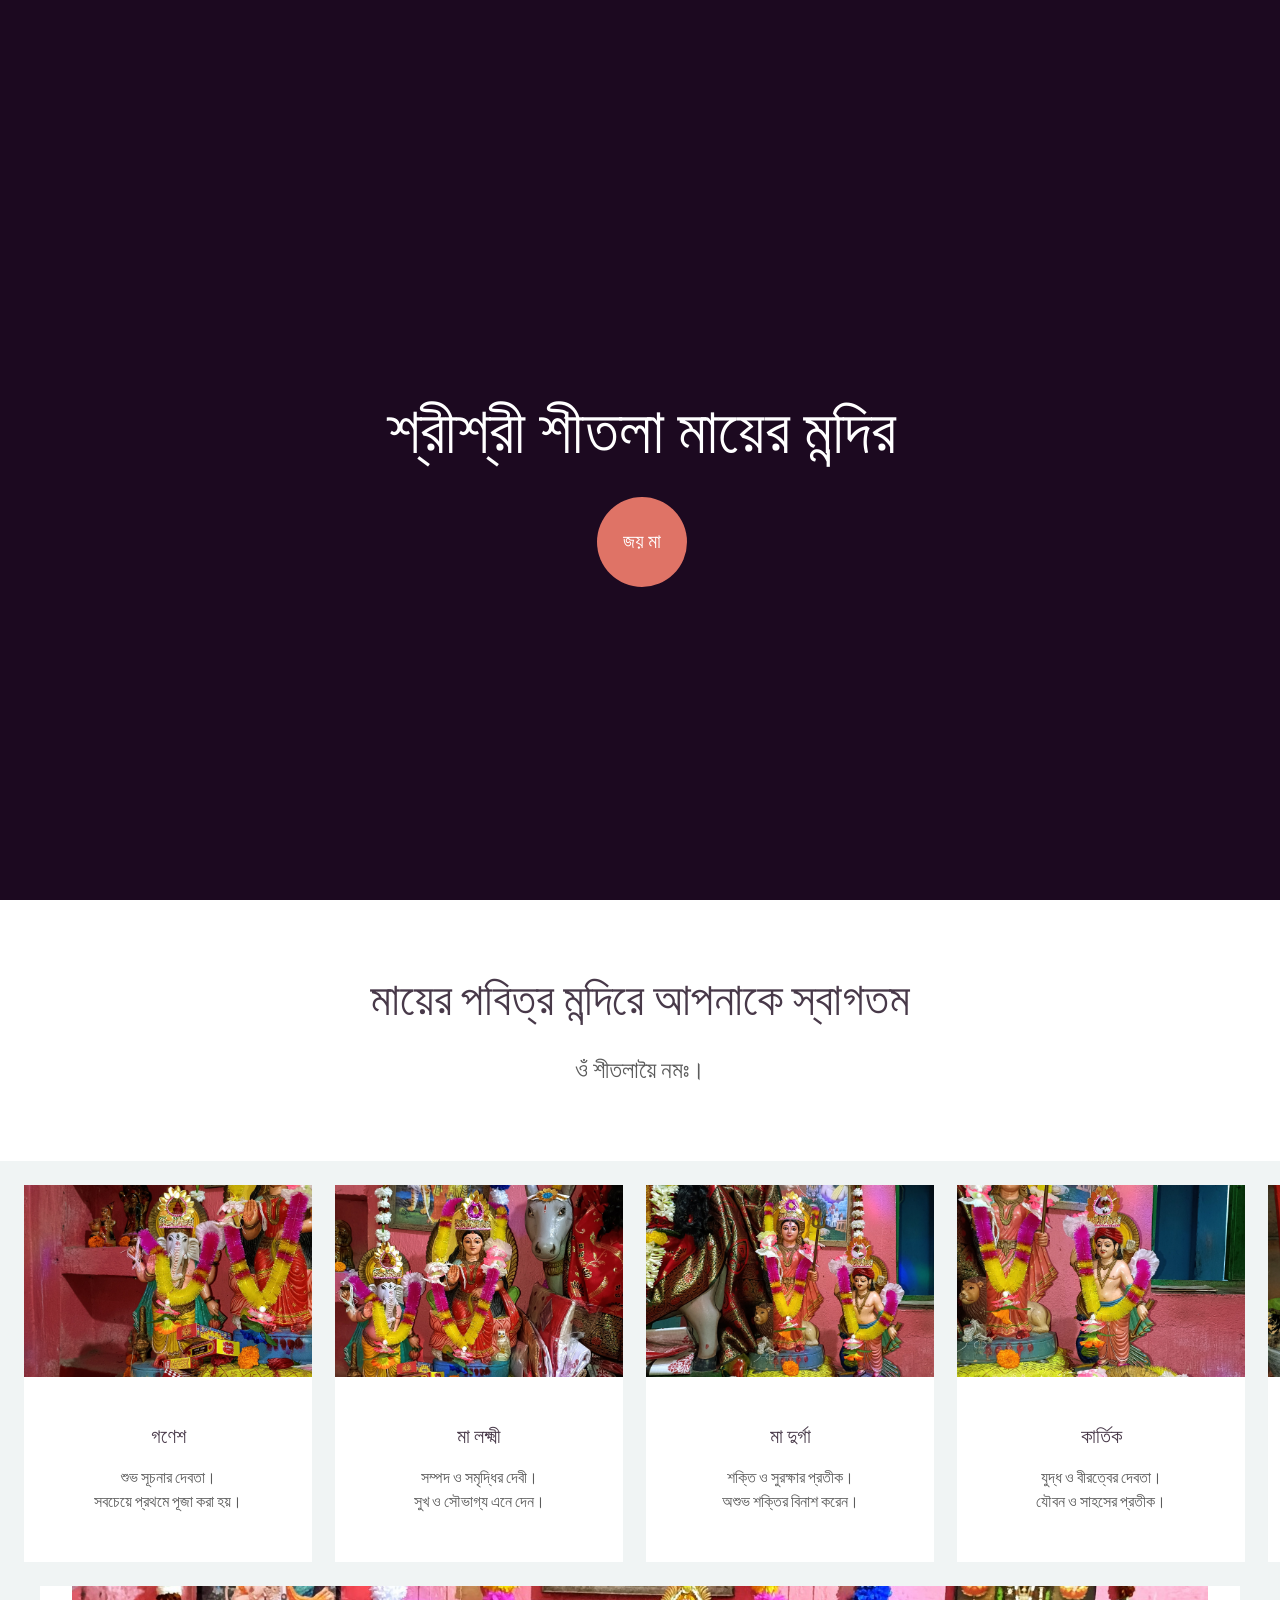
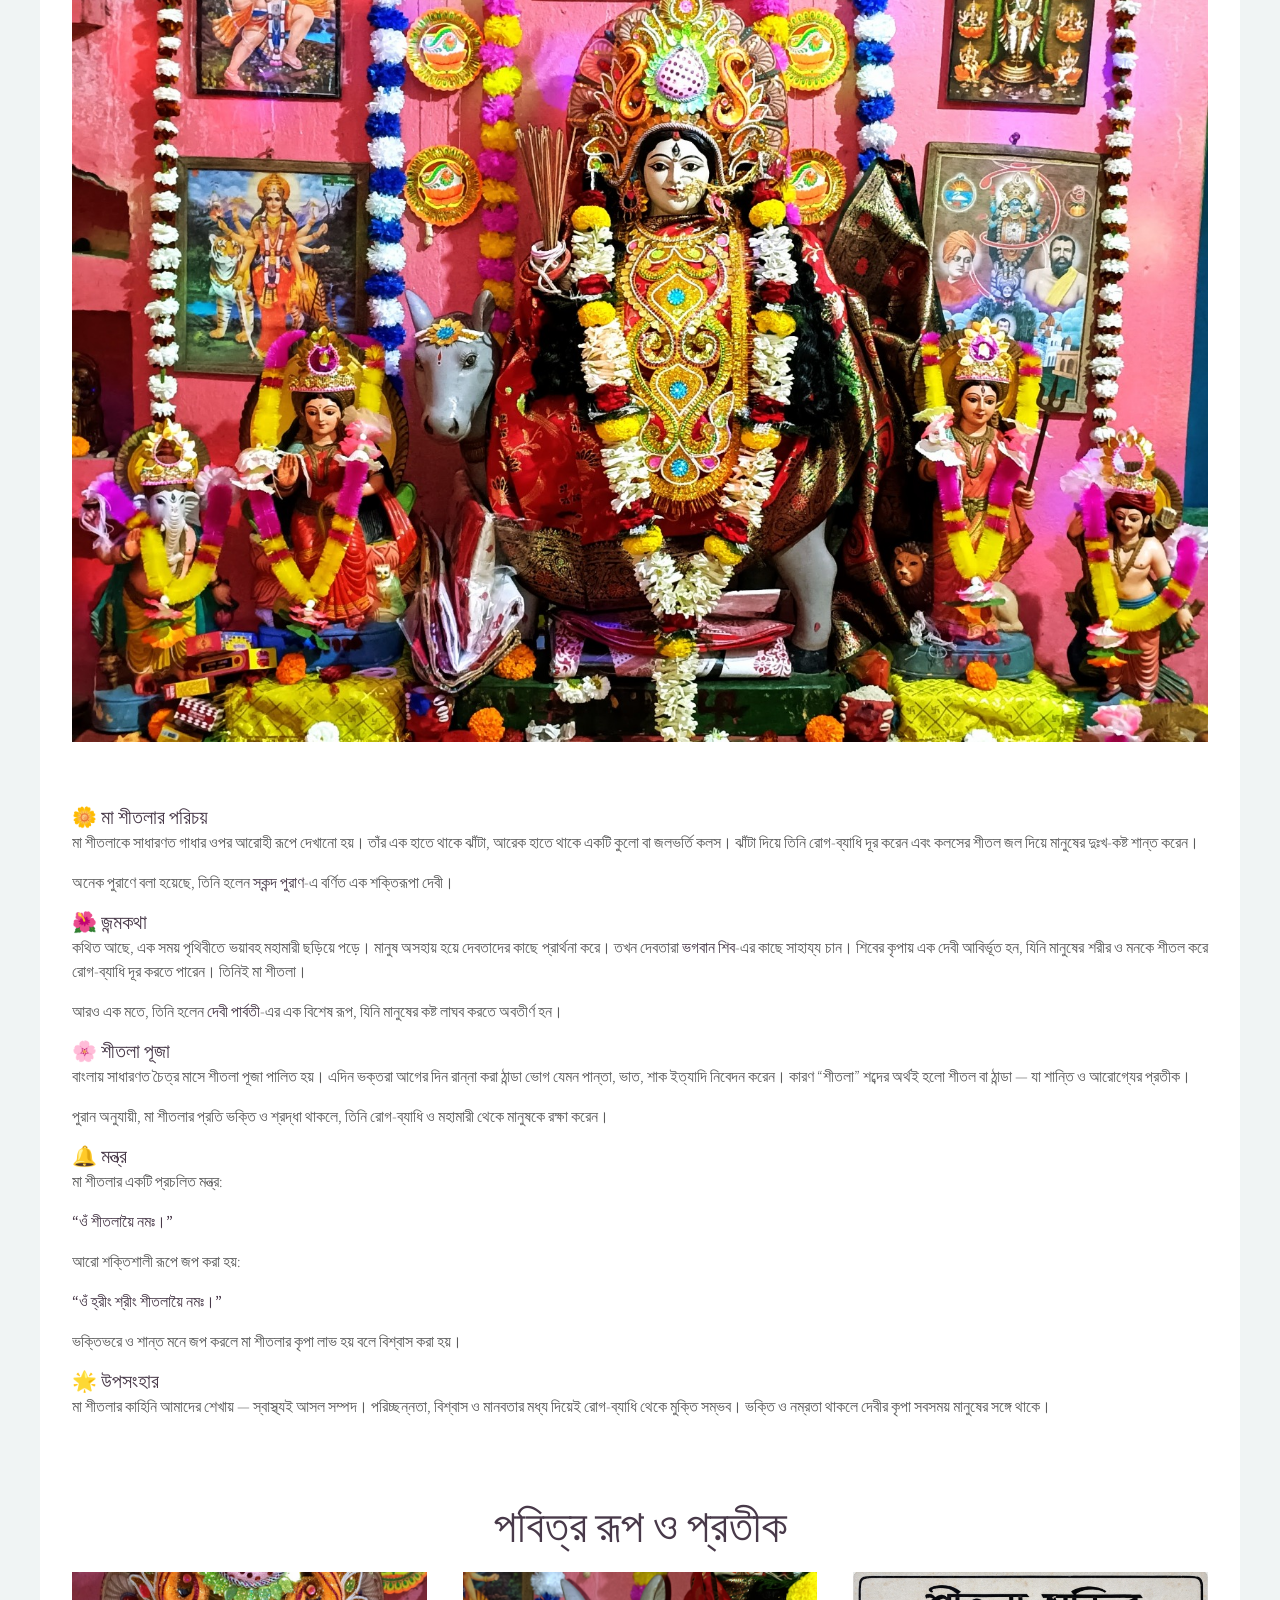
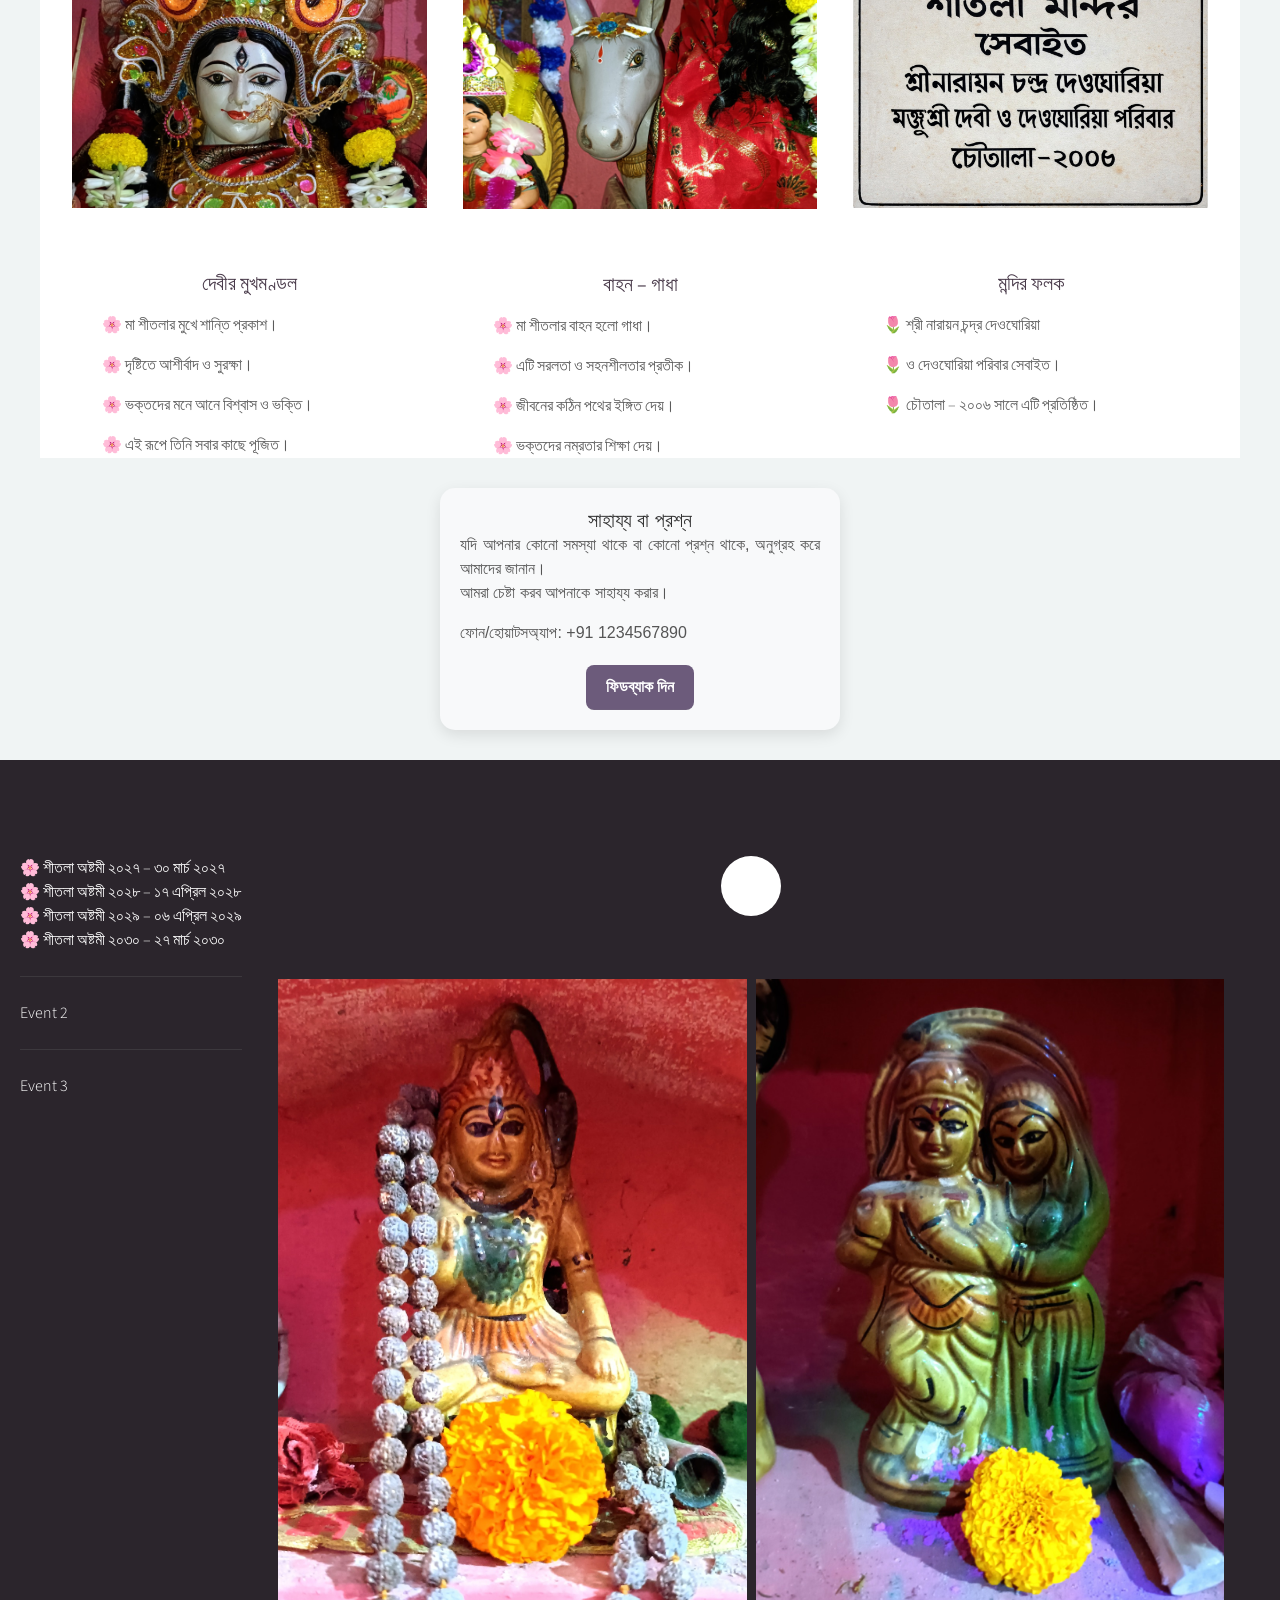
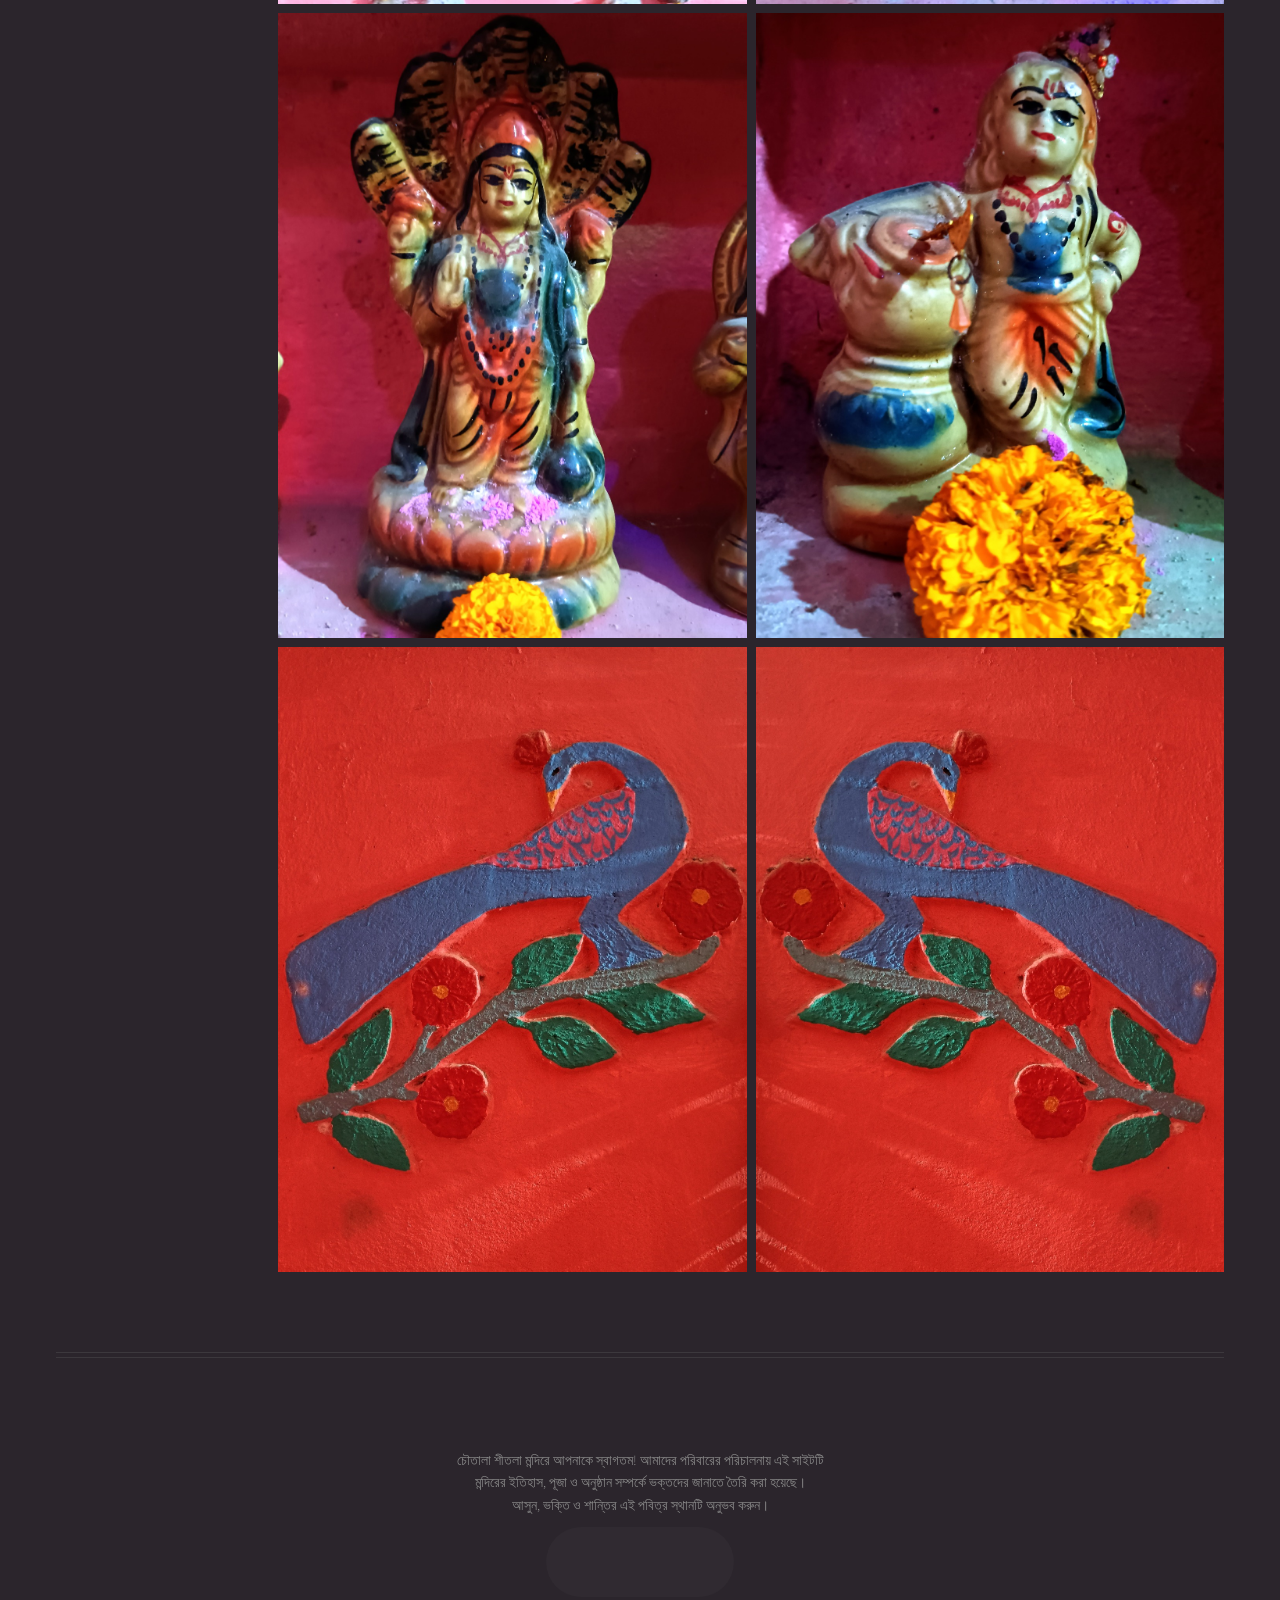
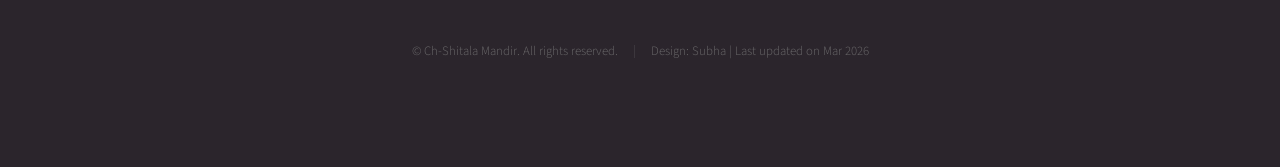
==== commit a03b6319: "Update index.html" ====
--- a/index.html
+++ b/index.html
@@ -159,8 +159,8 @@
 								<header>
 									<h3>দেবীর মুখমণ্ডল</h3>
 								</header>
-								<p class="indent">🌸 মা শীতলার মুখে শান্তি ও মমতার প্রকাশ।</p>
-									<p class="indent">🌸 তাঁর দৃষ্টিতে আশীর্বাদ ও সুরক্ষার অনুভূতি।</p>
+								<p class="indent">🌸 মা শীতলার মুখে শান্তি প্রকাশ।</p>
+									<p class="indent">🌸 দৃষ্টিতে আশীর্বাদ ও সুরক্ষা।</p>
 									<p class="indent">🌸 ভক্তদের মনে আনে বিশ্বাস ও ভক্তি।</p>
 									<p class="indent">🌸 এই রূপে তিনি সবার কাছে পূজিত।</p>
 							</article>
@@ -180,7 +180,6 @@
 								<header>
 									<h3>মন্দির ফলক</h3>
 								</header>
-								<p>এই ফলকে মন্দিরের পরিচয় উল্লেখ রয়েছে।</p>
 									<p class="indent">🌷 শ্রী নারায়ন চন্দ্র দেওঘোরিয়া</p>
 									<p class="indent">🌷 ও দেওঘোরিয়া পরিবার সেবাইত।</p>
 									<p class="indent">🌷 চৌতালা – ২০০৬ সালে এটি প্রতিষ্ঠিত।</p>
@@ -215,20 +214,23 @@
 							<!-- Info -->
 </header>
 <ul class="divided">
-	<li>
-<article class="tweet">
-<span class="event">Event 1</span>
-            <span class="fill"></span>
-        </article>
-    </li>
+<li>
+    <article class="tweet">
+        <span class="event">
+            🌸 শীতলা অষ্টমী ২০২৭ – ৩০ মার্চ ২০২৭<br>
+            🌸 শীতলা অষ্টমী ২০২৮ – ১৭ এপ্রিল ২০২৮<br>
+            🌸 শীতলা অষ্টমী ২০২৯ – ০৬ এপ্রিল ২০২৯<br>
+            🌸 শীতলা অষ্টমী ২০৩০ – ২৭ মার্চ ২০৩০
+        </span>
+        <span class="fill"></span>
+    </article>
+</li>
     <li>
-        <article class="tweet">
             <span class="event">Event 2</span>
             <span class="fill"></span>
         </article>
     </li>
     <li>
-        <article class="tweet">
             <span class="event">Event 3</span>
             <span class="fill"></span>
         </article>
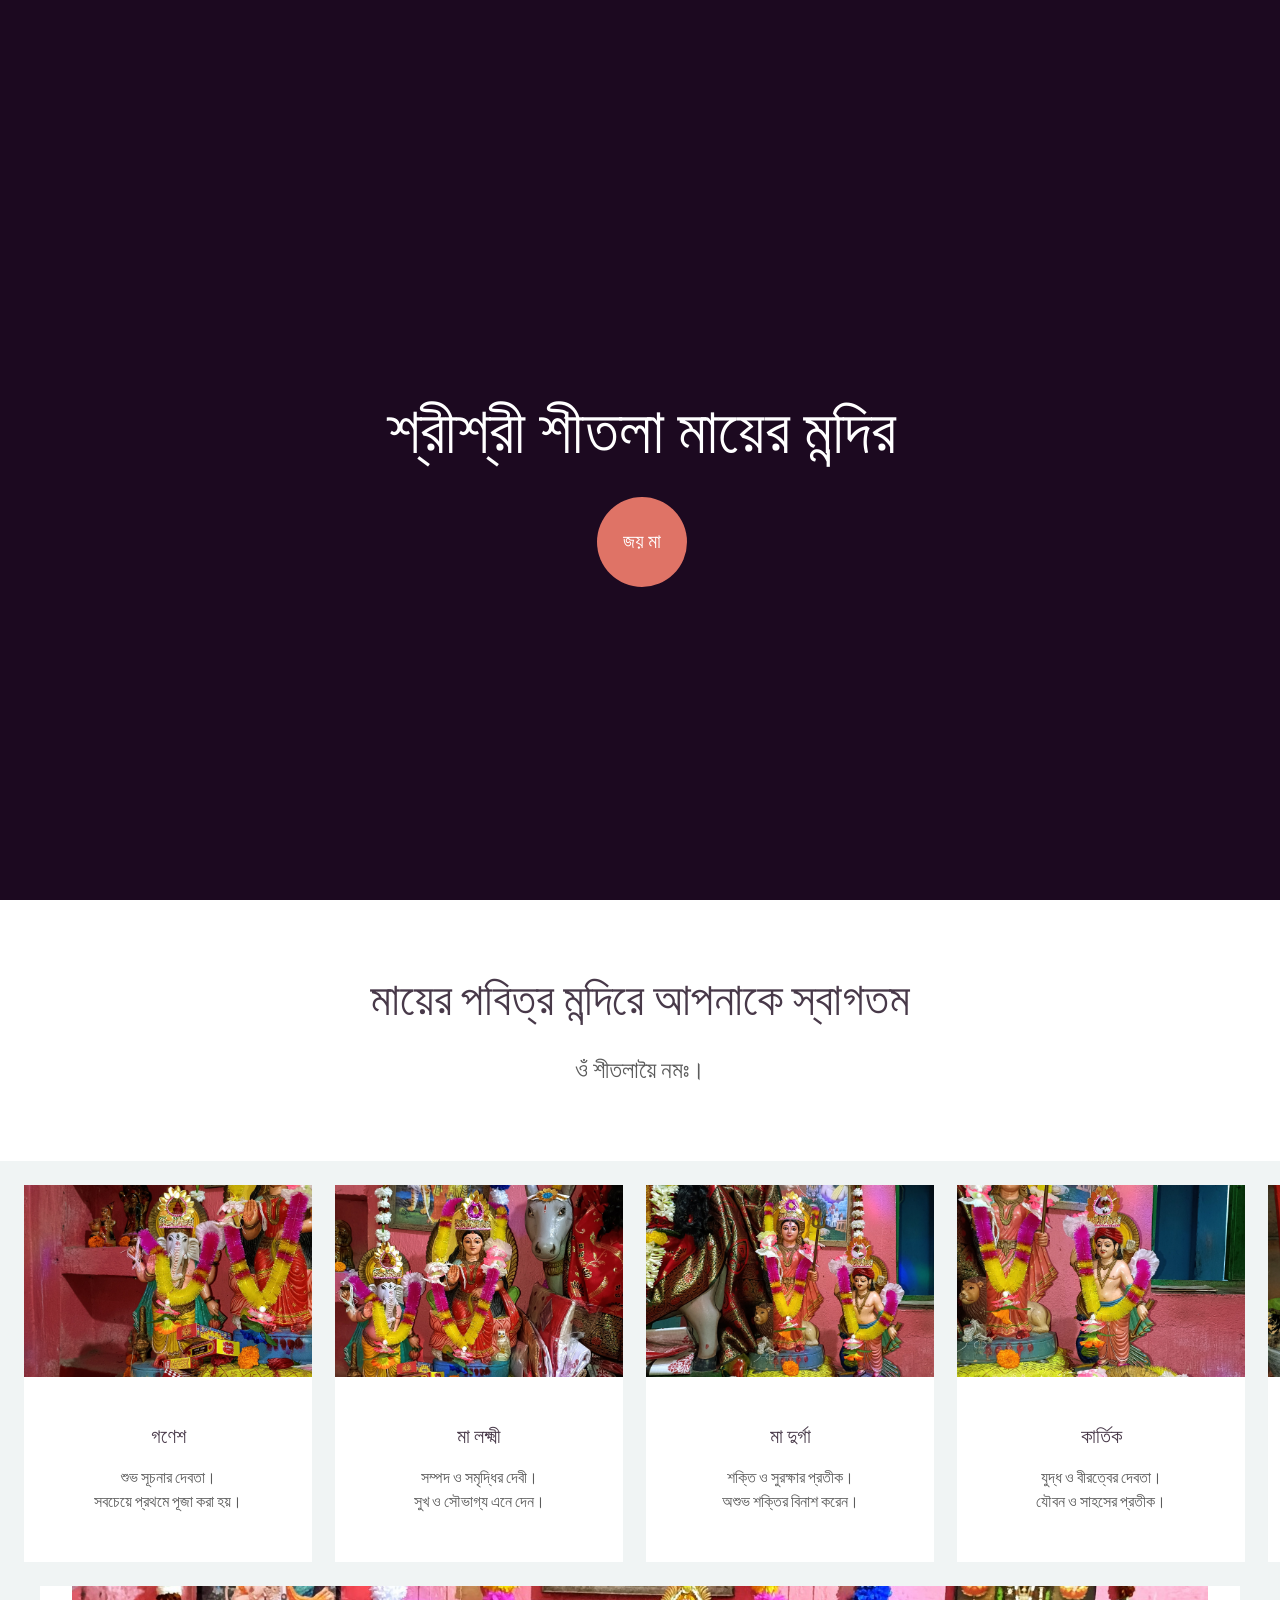
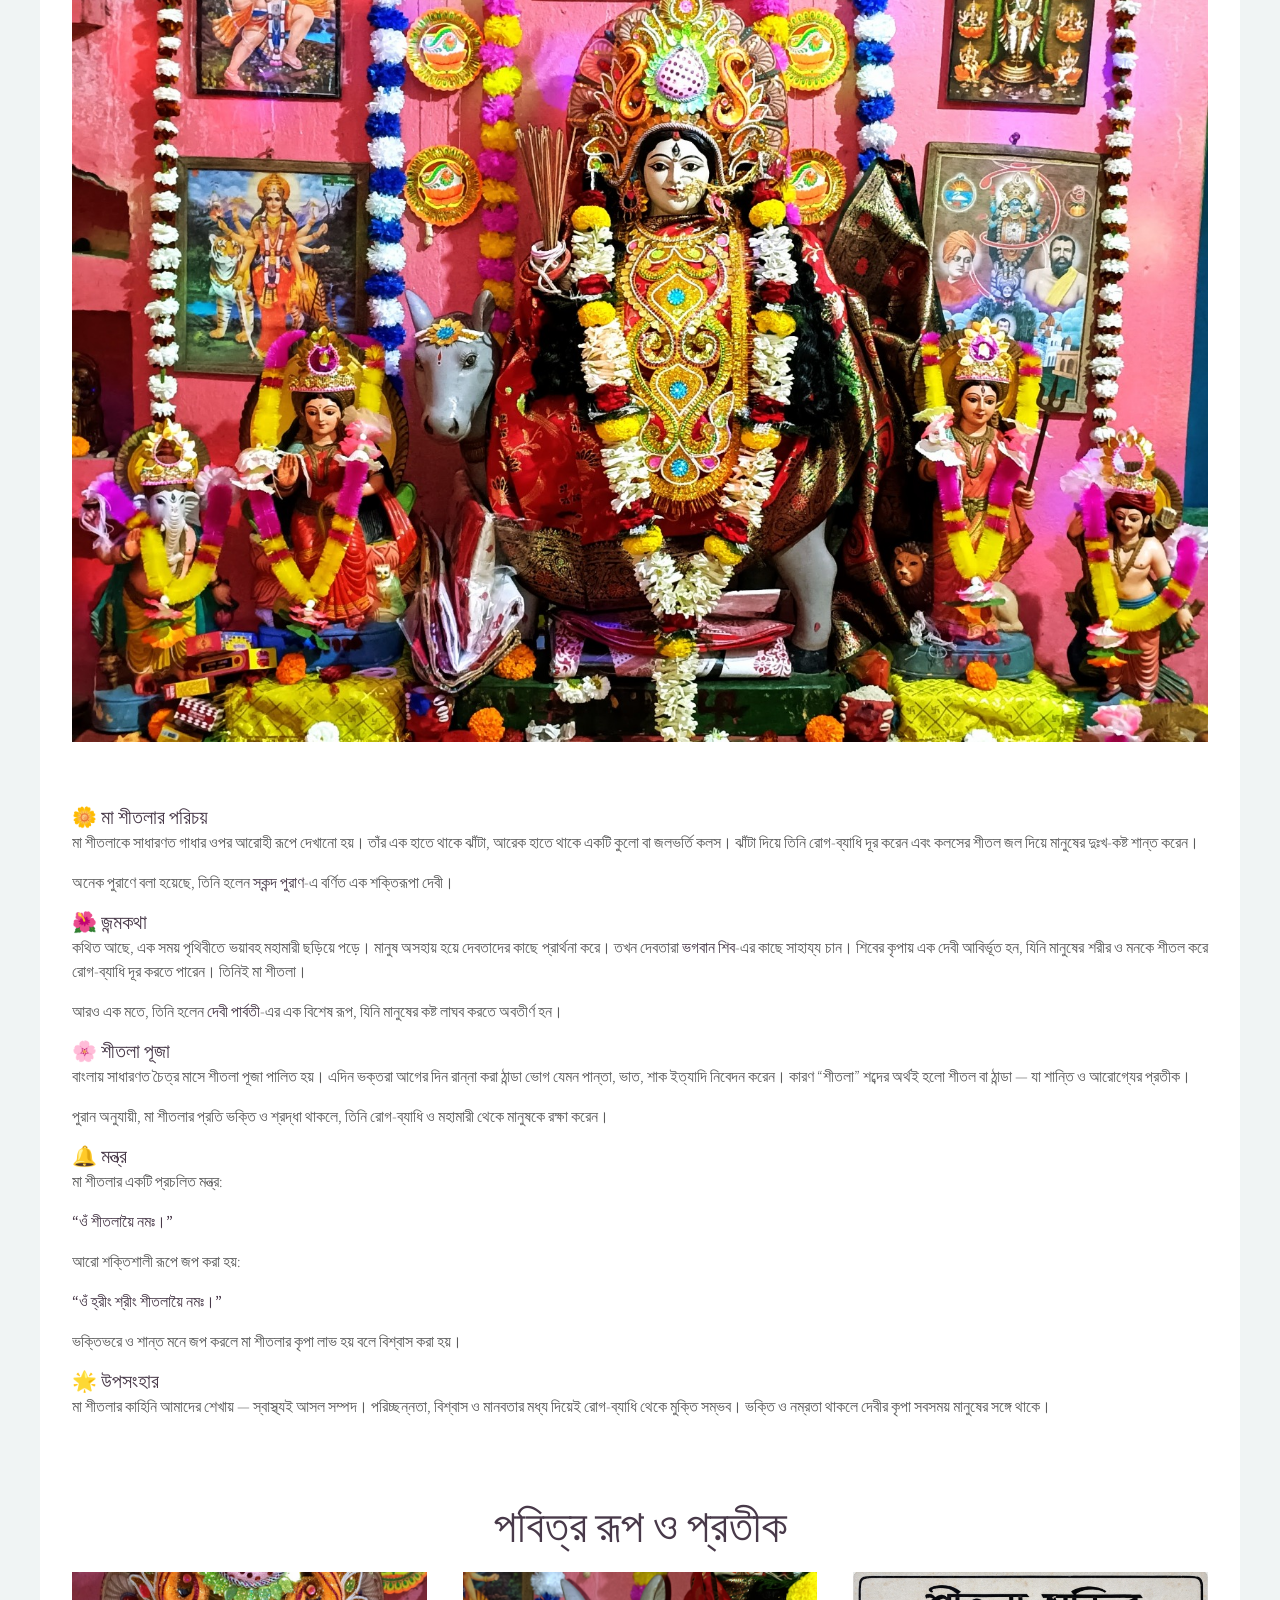
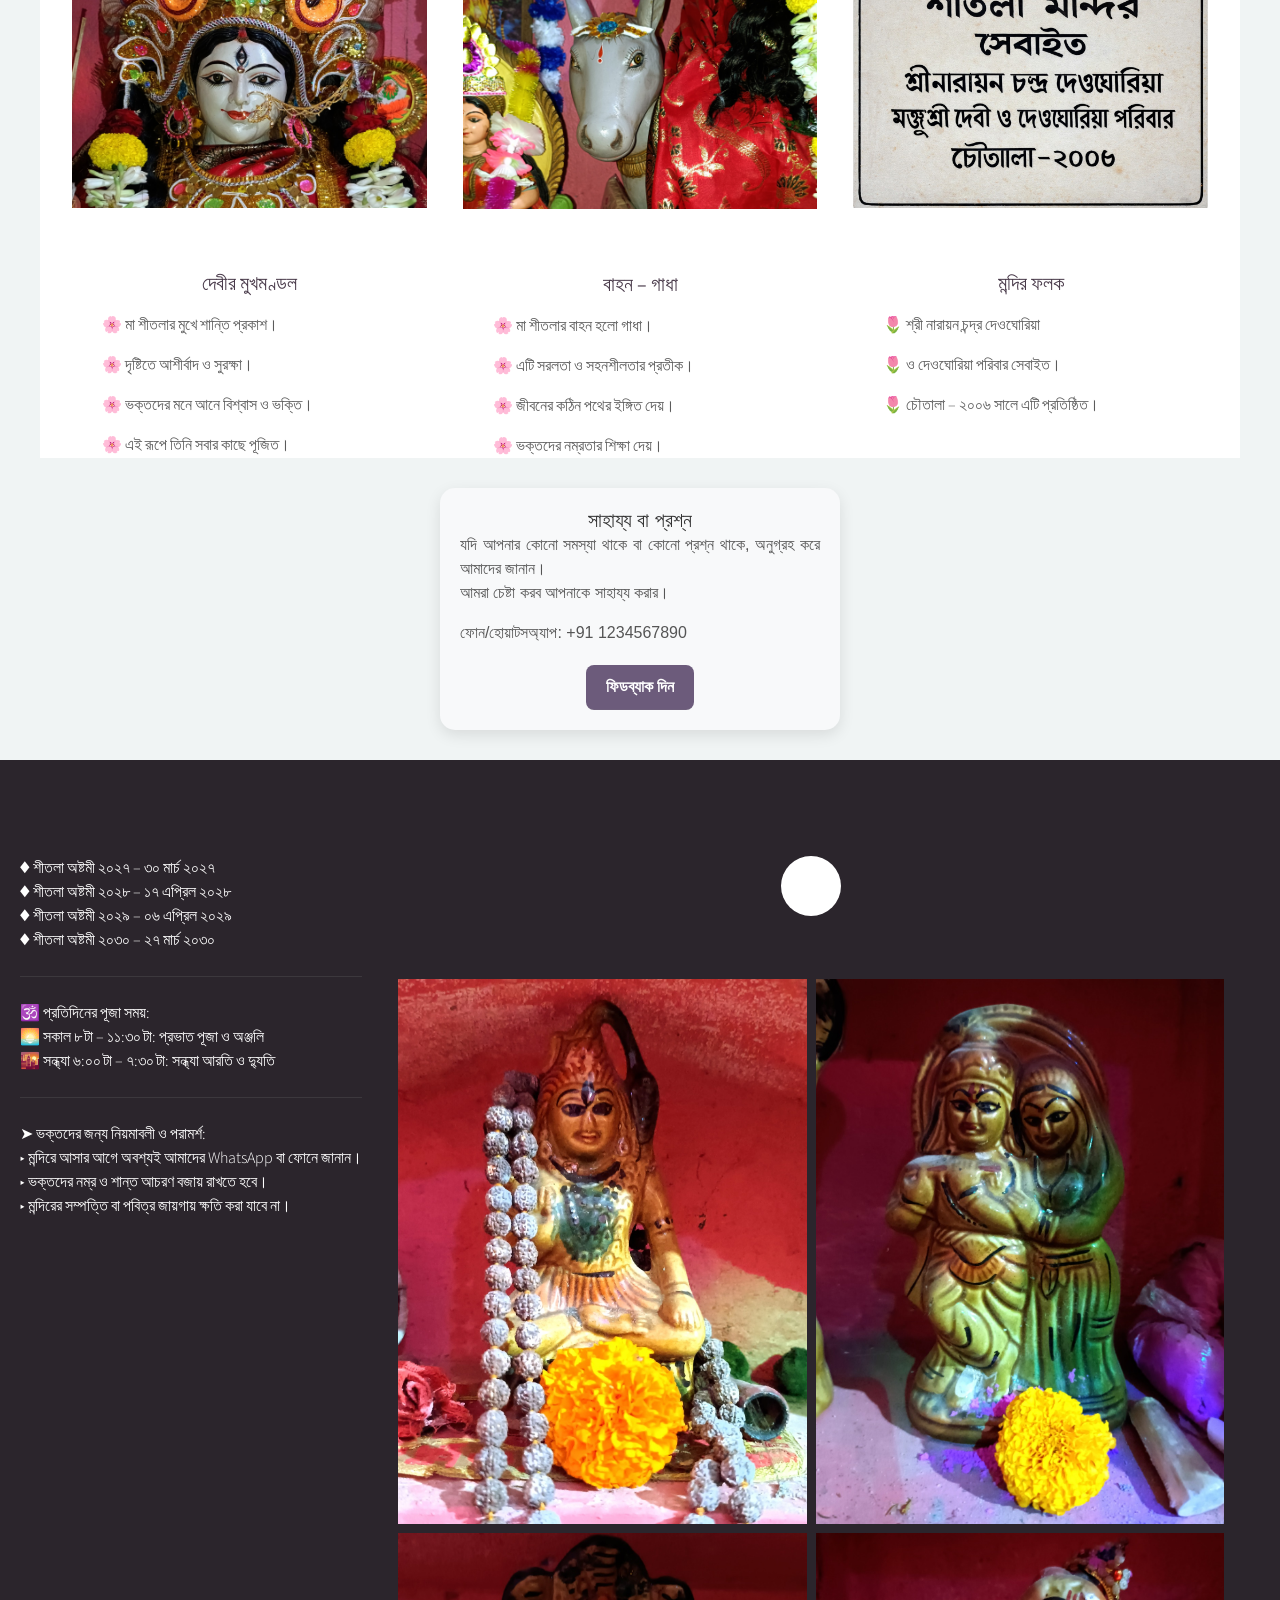
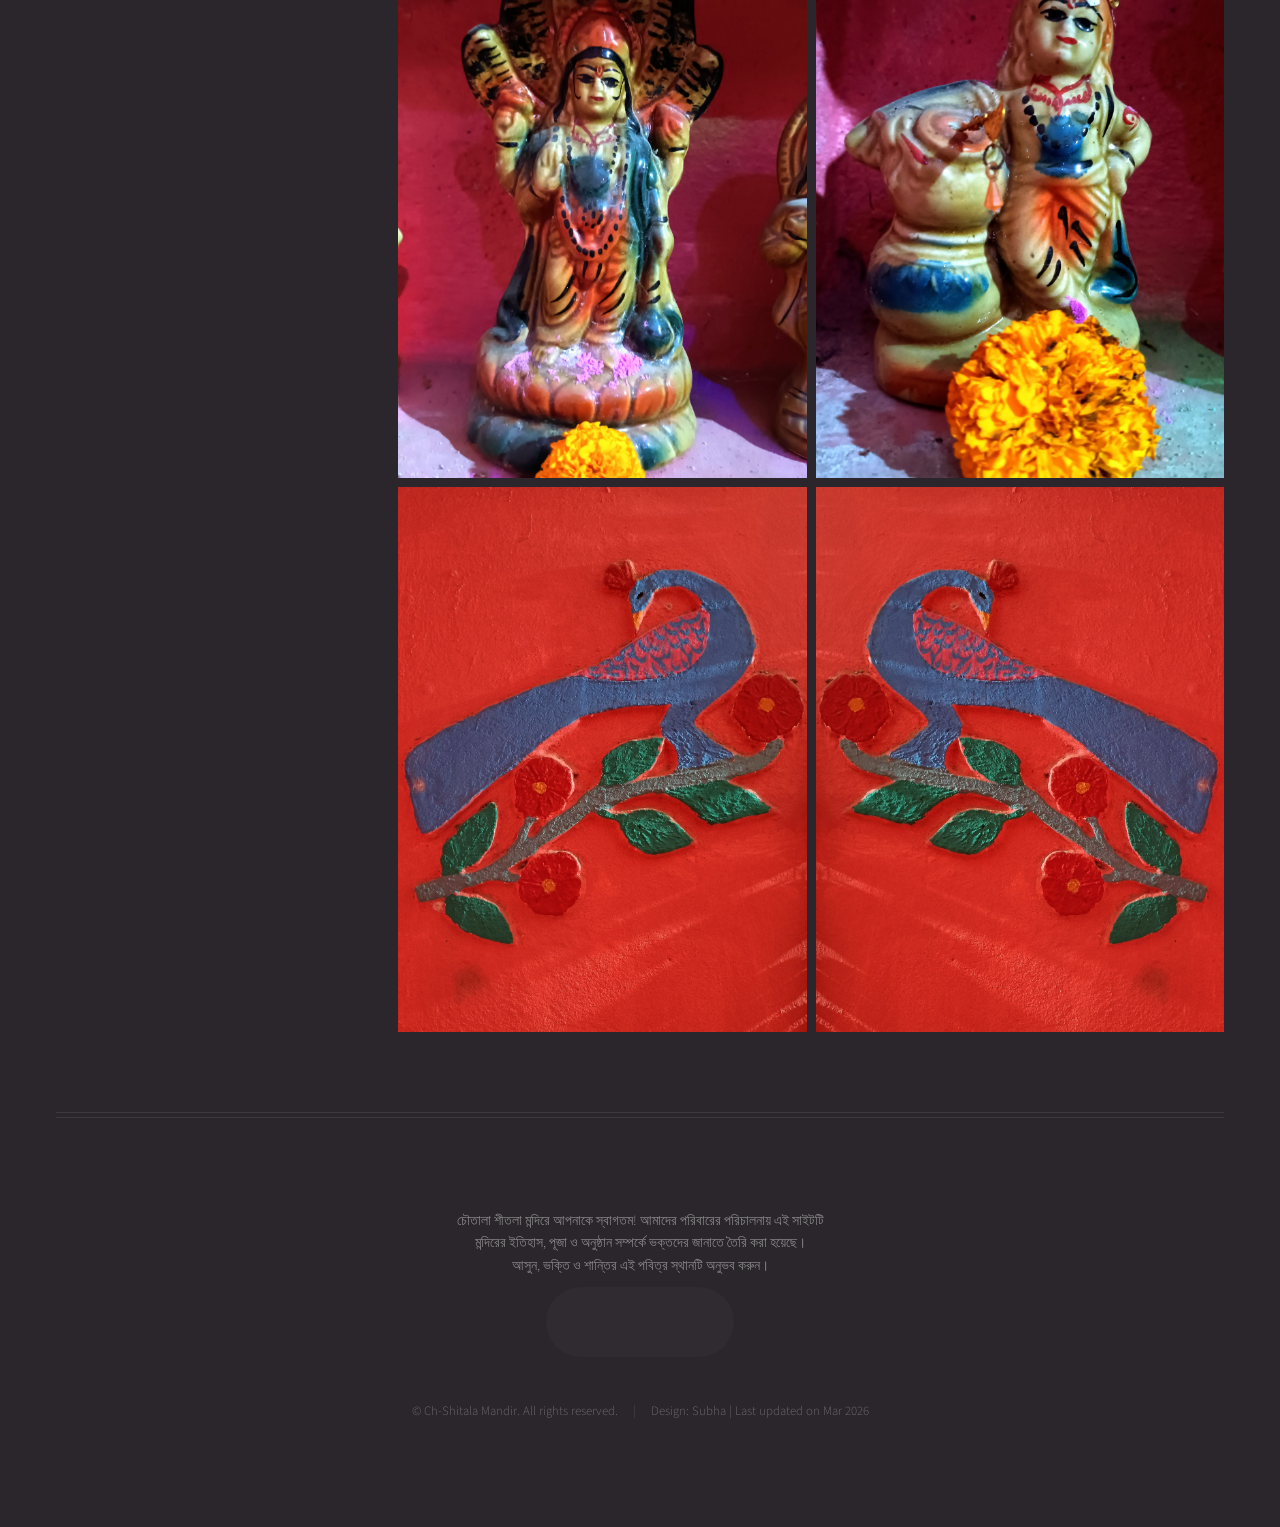
==== commit 8775713e: "Update index.html" ====
--- a/index.html
+++ b/index.html
@@ -217,21 +217,30 @@
 <li>
     <article class="tweet">
         <span class="event">
-            🌸 শীতলা অষ্টমী ২০২৭ – ৩০ মার্চ ২০২৭<br>
-            🌸 শীতলা অষ্টমী ২০২৮ – ১৭ এপ্রিল ২০২৮<br>
-            🌸 শীতলা অষ্টমী ২০২৯ – ০৬ এপ্রিল ২০২৯<br>
-            🌸 শীতলা অষ্টমী ২০৩০ – ২৭ মার্চ ২০৩০
+            ♦️ শীতলা অষ্টমী ২০২৭ – ৩০ মার্চ ২০২৭<br>
+            ♦️ শীতলা অষ্টমী ২০২৮ – ১৭ এপ্রিল ২০২৮<br>
+            ♦️ শীতলা অষ্টমী ২০২৯ – ০৬ এপ্রিল ২০২৯<br>
+            ♦️ শীতলা অষ্টমী ২০৩০ – ২৭ মার্চ ২০৩০
         </span>
         <span class="fill"></span>
     </article>
 </li>
     <li>
-            <span class="event">Event 2</span>
+            <span class="event">
+				🕉️ প্রতিদিনের পূজা সময়:<br>
+				🌅 সকাল ৮ টা – ১১:৩০ টা: প্রভাত পূজা ও অঞ্জলি<br>
+				🌇 সন্ধ্যা ৬:০০ টা – ৭:৩০ টা: সন্ধ্যা আরতি ও দ্যুতি<br>
+			</span>
             <span class="fill"></span>
         </article>
     </li>
     <li>
-            <span class="event">Event 3</span>
+            <span class="event">
+				➤ ভক্তদের জন্য নিয়মাবলী ও পরামর্শ:<br>
+				▸ মন্দিরে আসার আগে অবশ্যই আমাদের WhatsApp বা ফোনে জানান।<br>
+				▸ ভক্তদের নম্র ও শান্ত আচরণ বজায় রাখতে হবে।<br>
+				▸ মন্দিরের সম্পত্তি বা পবিত্র জায়গায় ক্ষতি করা যাবে না।
+			</span>
             <span class="fill"></span>
         </article>
     </li>
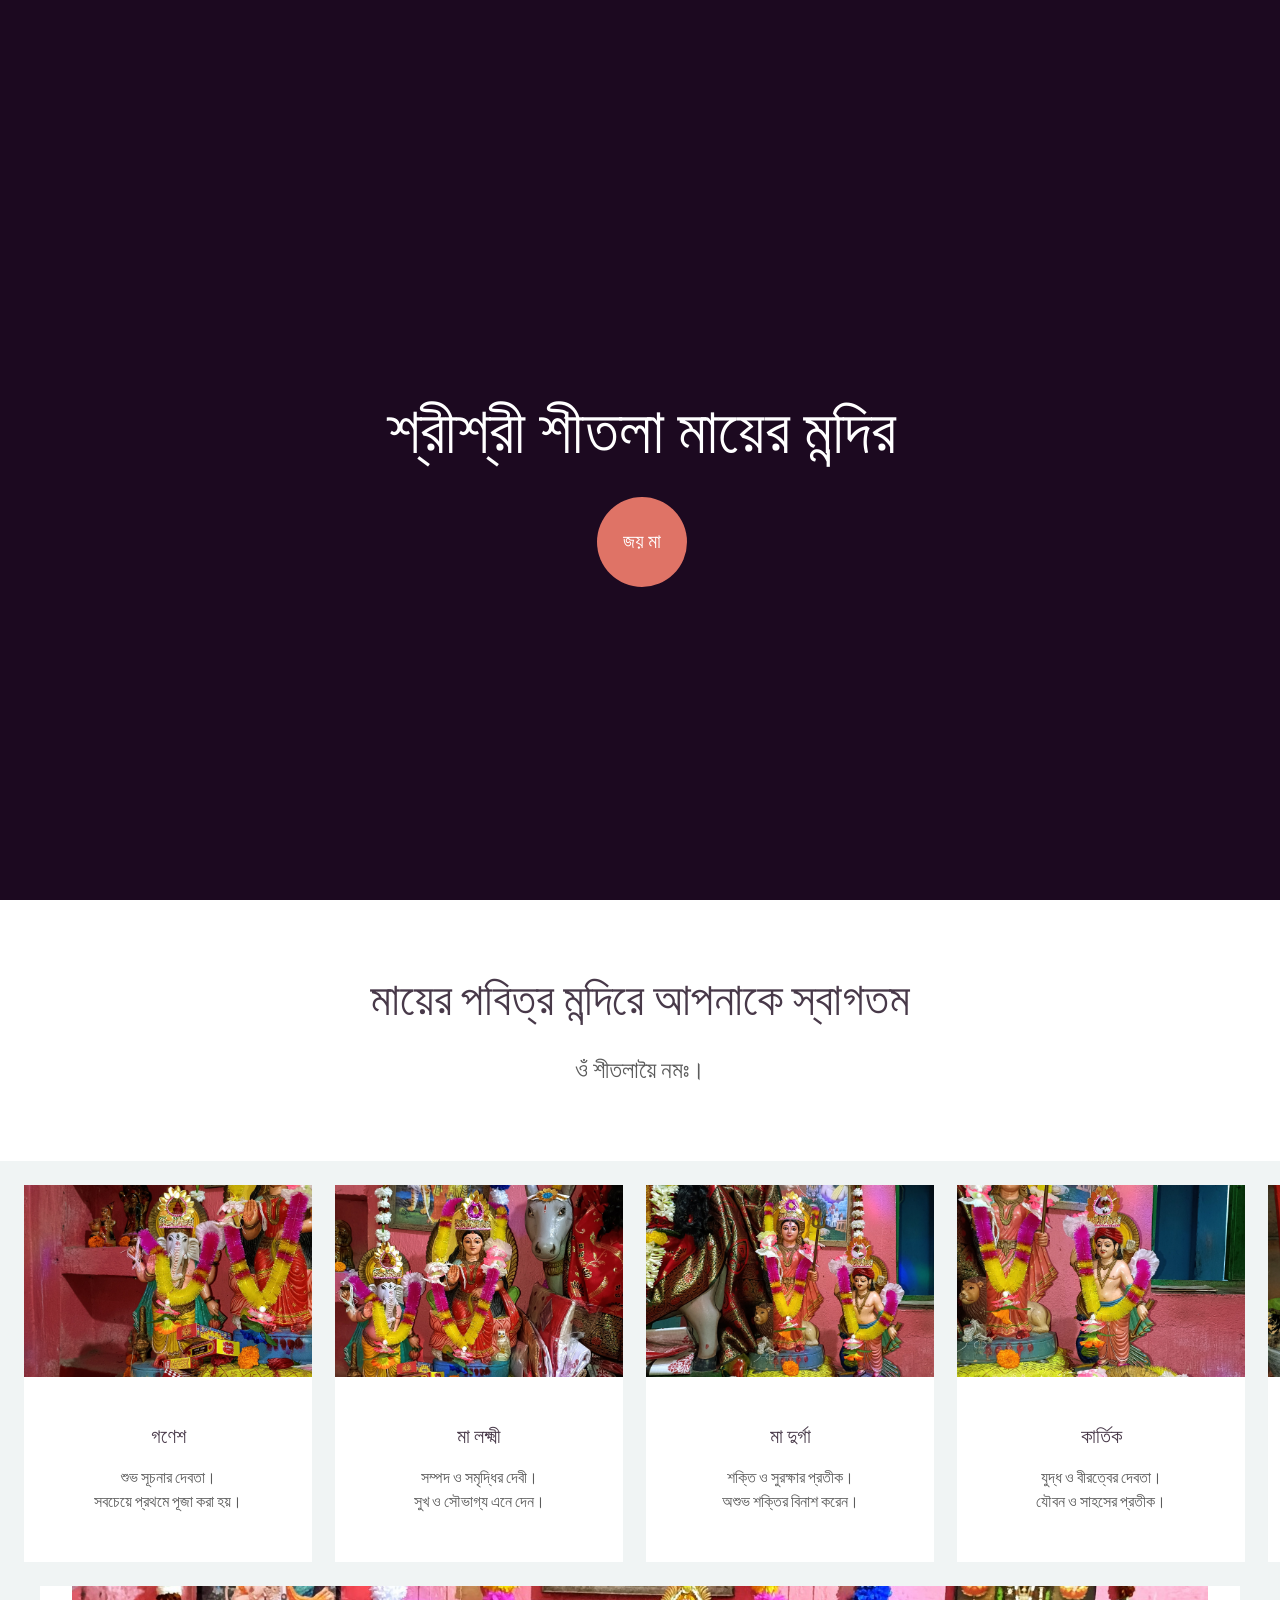
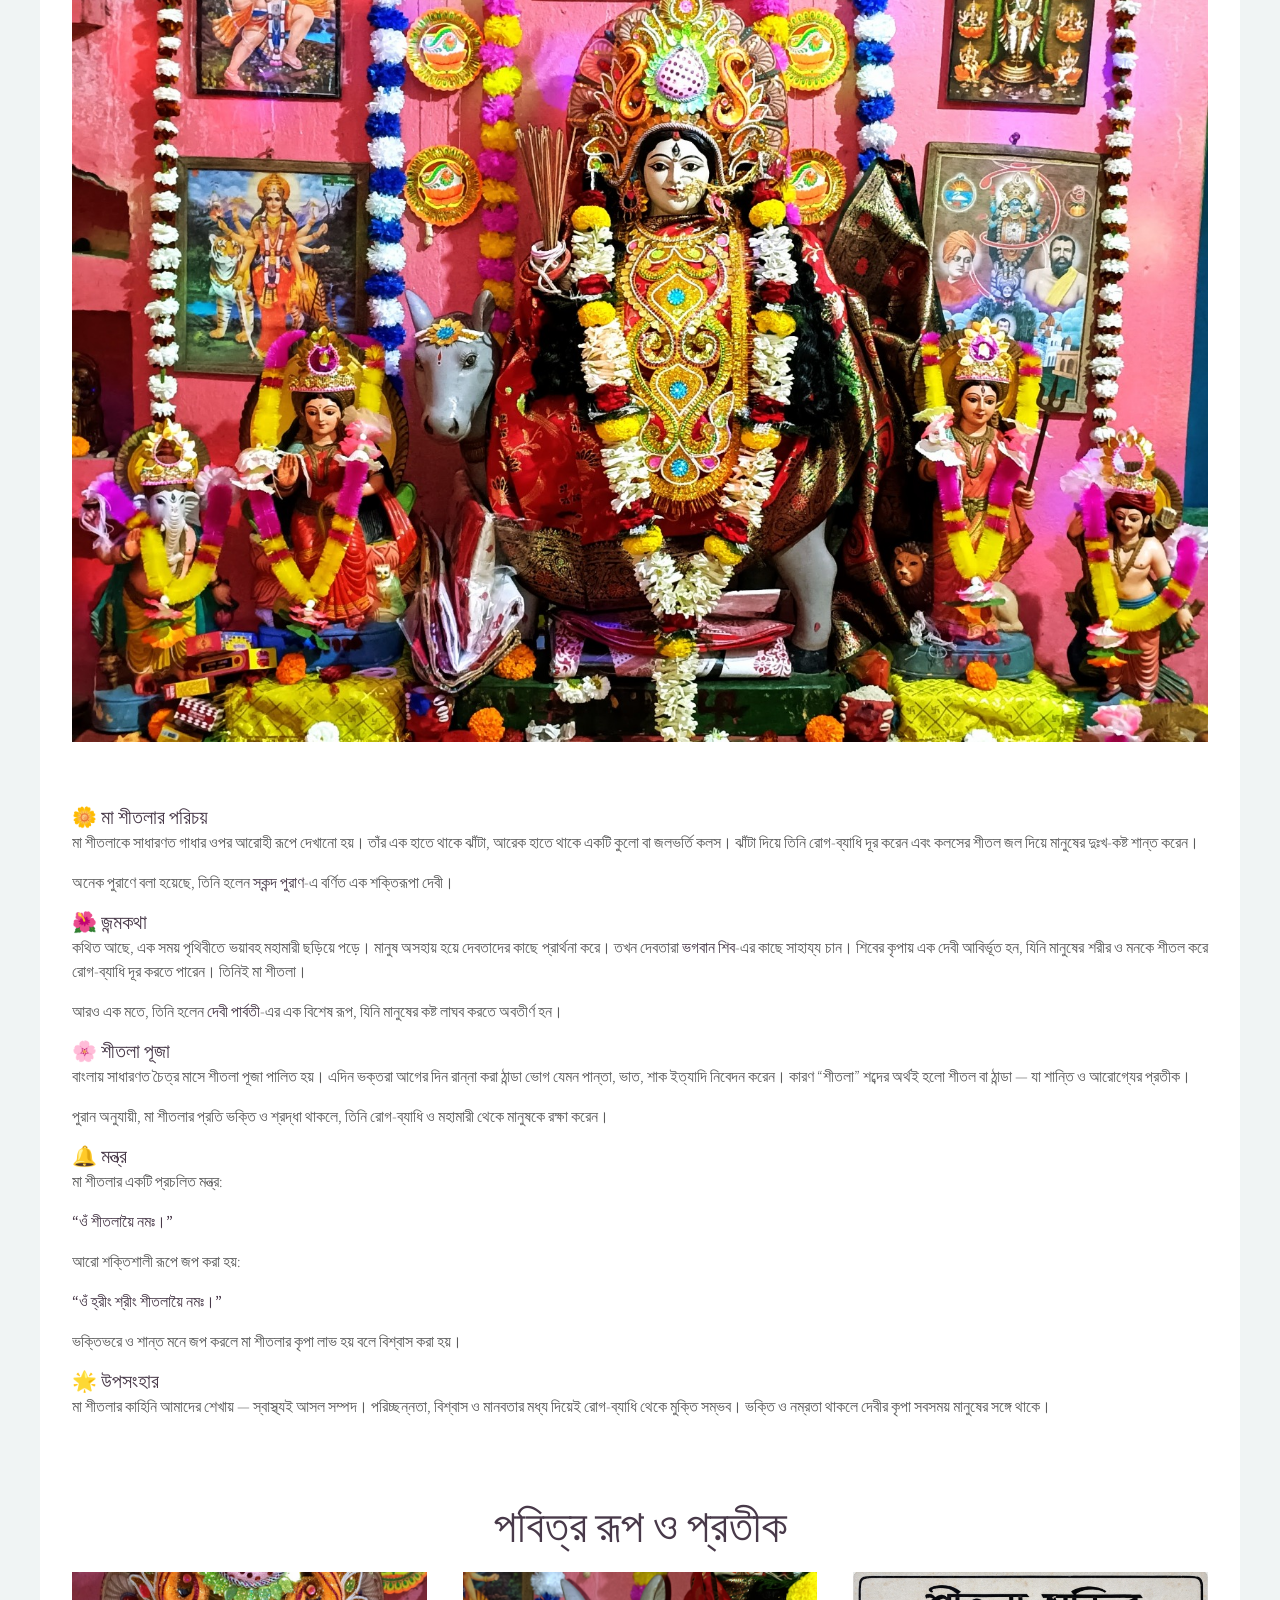
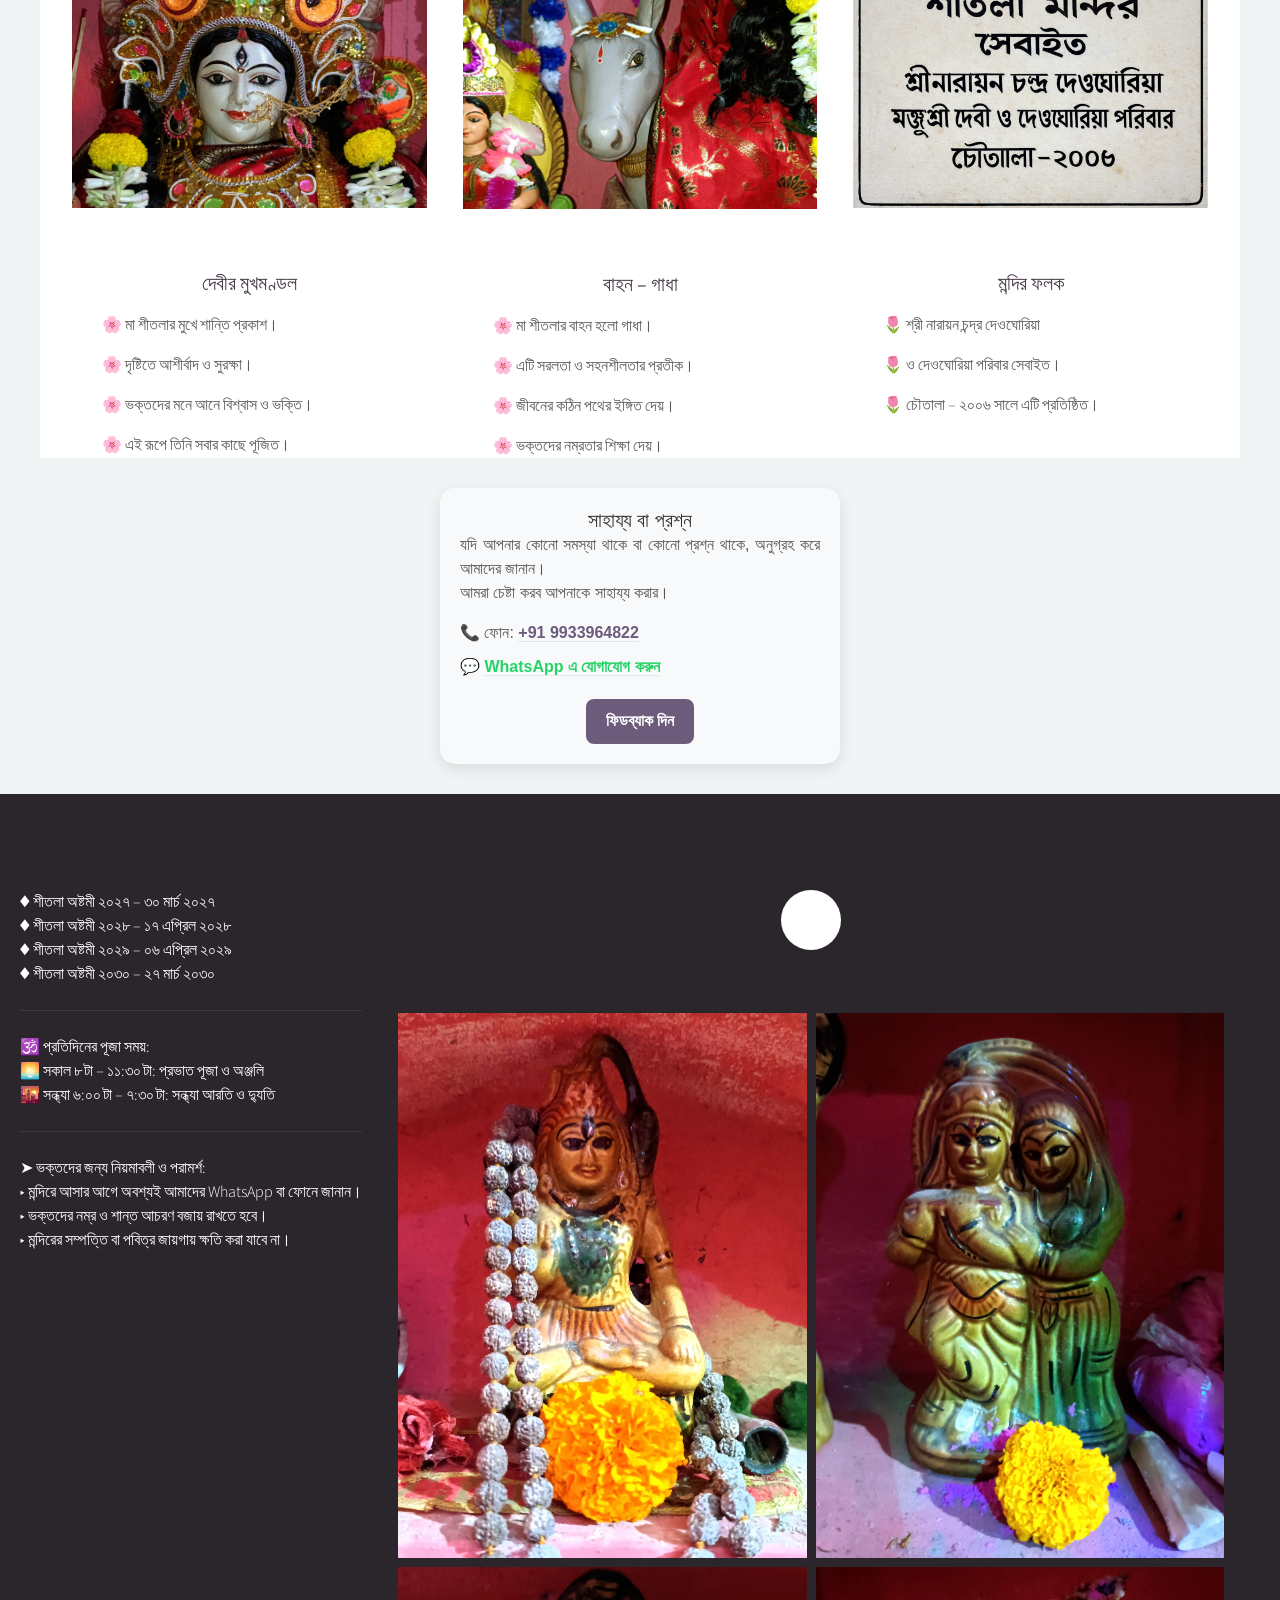
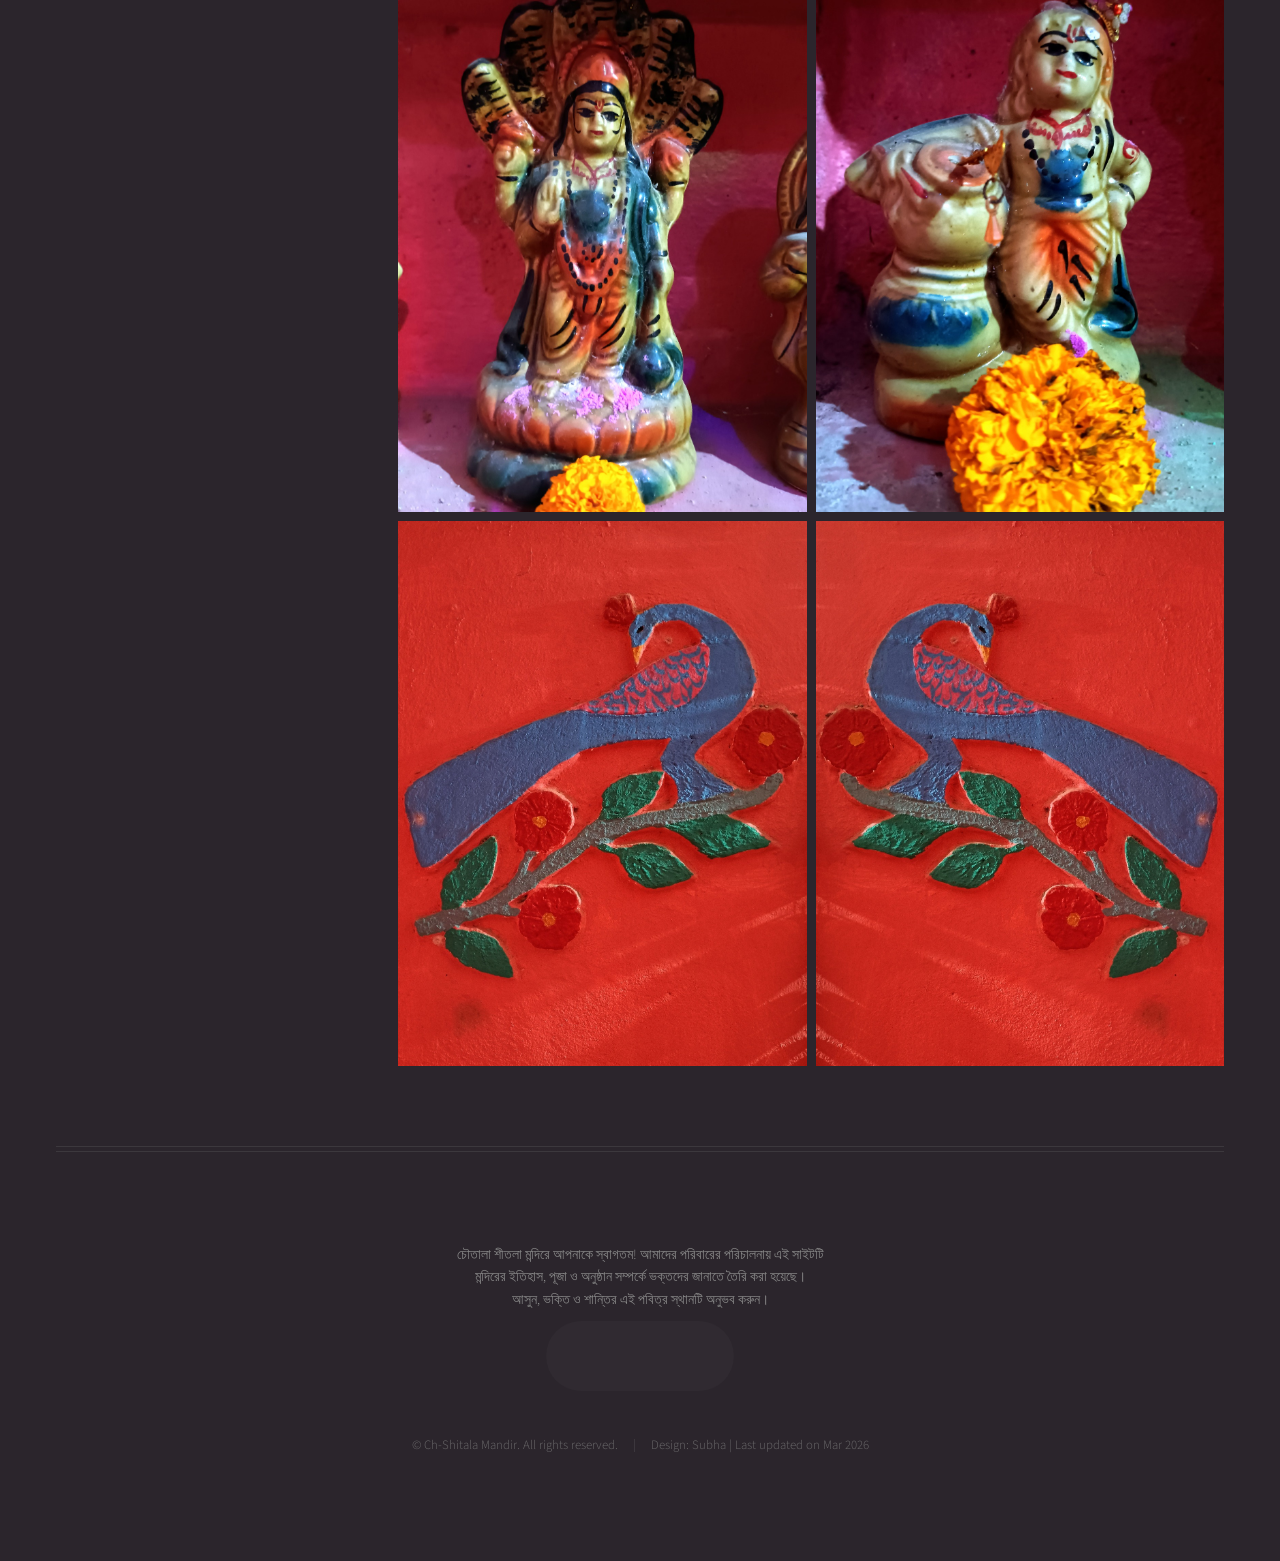
==== commit e5413a2e: "Update index.html" ====
--- a/index.html
+++ b/index.html
@@ -191,18 +191,35 @@
 
   <!-- Help/Query Section -->
   <div style="max-width: 400px; margin: 30px auto; padding: 20px; border-radius: 15px; box-shadow: 0 5px 15px rgba(0,0,0,0.1); background: #f8f9fa; font-family: 'Arial', sans-serif; text-align: center;">
+    
     <h3 style="color: #333;">সাহায্য বা প্রশ্ন</h3>
+    
     <p style="color: #555; line-height: 1.5;">
-      যদি আপনার কোনো সমস্যা থাকে বা কোনো প্রশ্ন থাকে, অনুগ্রহ করে আমাদের জানান।<br>
-      আমরা চেষ্টা করব আপনাকে সাহায্য করার।
+        যদি আপনার কোনো সমস্যা থাকে বা কোনো প্রশ্ন থাকে, অনুগ্রহ করে আমাদের জানান।<br>
+        আমরা চেষ্টা করব আপনাকে সাহায্য করার।
     </p>
+    
     <p style="margin: 10px 0; color: #555;">
-      ফোন/হোয়াটসঅ্যাপ: <span style="color: #555;">+91 1234567890</span>
+        📞 ফোন: 
+        <a href="tel:+919933964822" style="color: #6C5B7B; text-decoration: none; font-weight: bold;">
+            +91 9933964822
+        </a>
     </p>
-    <a href="https://docs.google.com/forms/d/e/1FAIpQLScgmq0Su2PtyYNcVDF0NjJ2KyrLiK-IkyO9SRElt9urb-dRoA/viewform?usp=sharing&ouid=104034686175473225595" target="_blank" style="display: inline-block; margin-top: 10px; padding: 10px 20px; background: #6C5B7B; color: #fff; border-radius: 8px; text-decoration: none; font-weight: bold;">
-      ফিডব্যাক দিন
+
+    <p style="margin: 10px 0;">
+        💬 
+        <a href="https://wa.me/919933964822" target="_blank" style="color: #25D366; text-decoration: none; font-weight: bold;">
+            WhatsApp এ যোগাযোগ করুন
+        </a>
+    </p>
+
+    <a href="https://docs.google.com/forms/d/e/1FAIpQLScgmq0Su2PtyYNcVDF0NjJ2KyrLiK-IkyO9SRElt9urb-dRoA/viewform?usp=sharing&ouid=104034686175473225595" 
+       target="_blank" 
+       style="display: inline-block; margin-top: 10px; padding: 10px 20px; background: #6C5B7B; color: #fff; border-radius: 8px; text-decoration: none; font-weight: bold;">
+        ফিডব্যাক দিন
     </a>
-  </div>
+
+</div>
 
 </div>
 
@@ -226,6 +243,7 @@
     </article>
 </li>
     <li>
+		<article class="tweet">
             <span class="event">
 				🕉️ প্রতিদিনের পূজা সময়:<br>
 				🌅 সকাল ৮ টা – ১১:৩০ টা: প্রভাত পূজা ও অঞ্জলি<br>
@@ -235,6 +253,7 @@
         </article>
     </li>
     <li>
+		<article class="tweet">
             <span class="event">
 				➤ ভক্তদের জন্য নিয়মাবলী ও পরামর্শ:<br>
 				▸ মন্দিরে আসার আগে অবশ্যই আমাদের WhatsApp বা ফোনে জানান।<br>
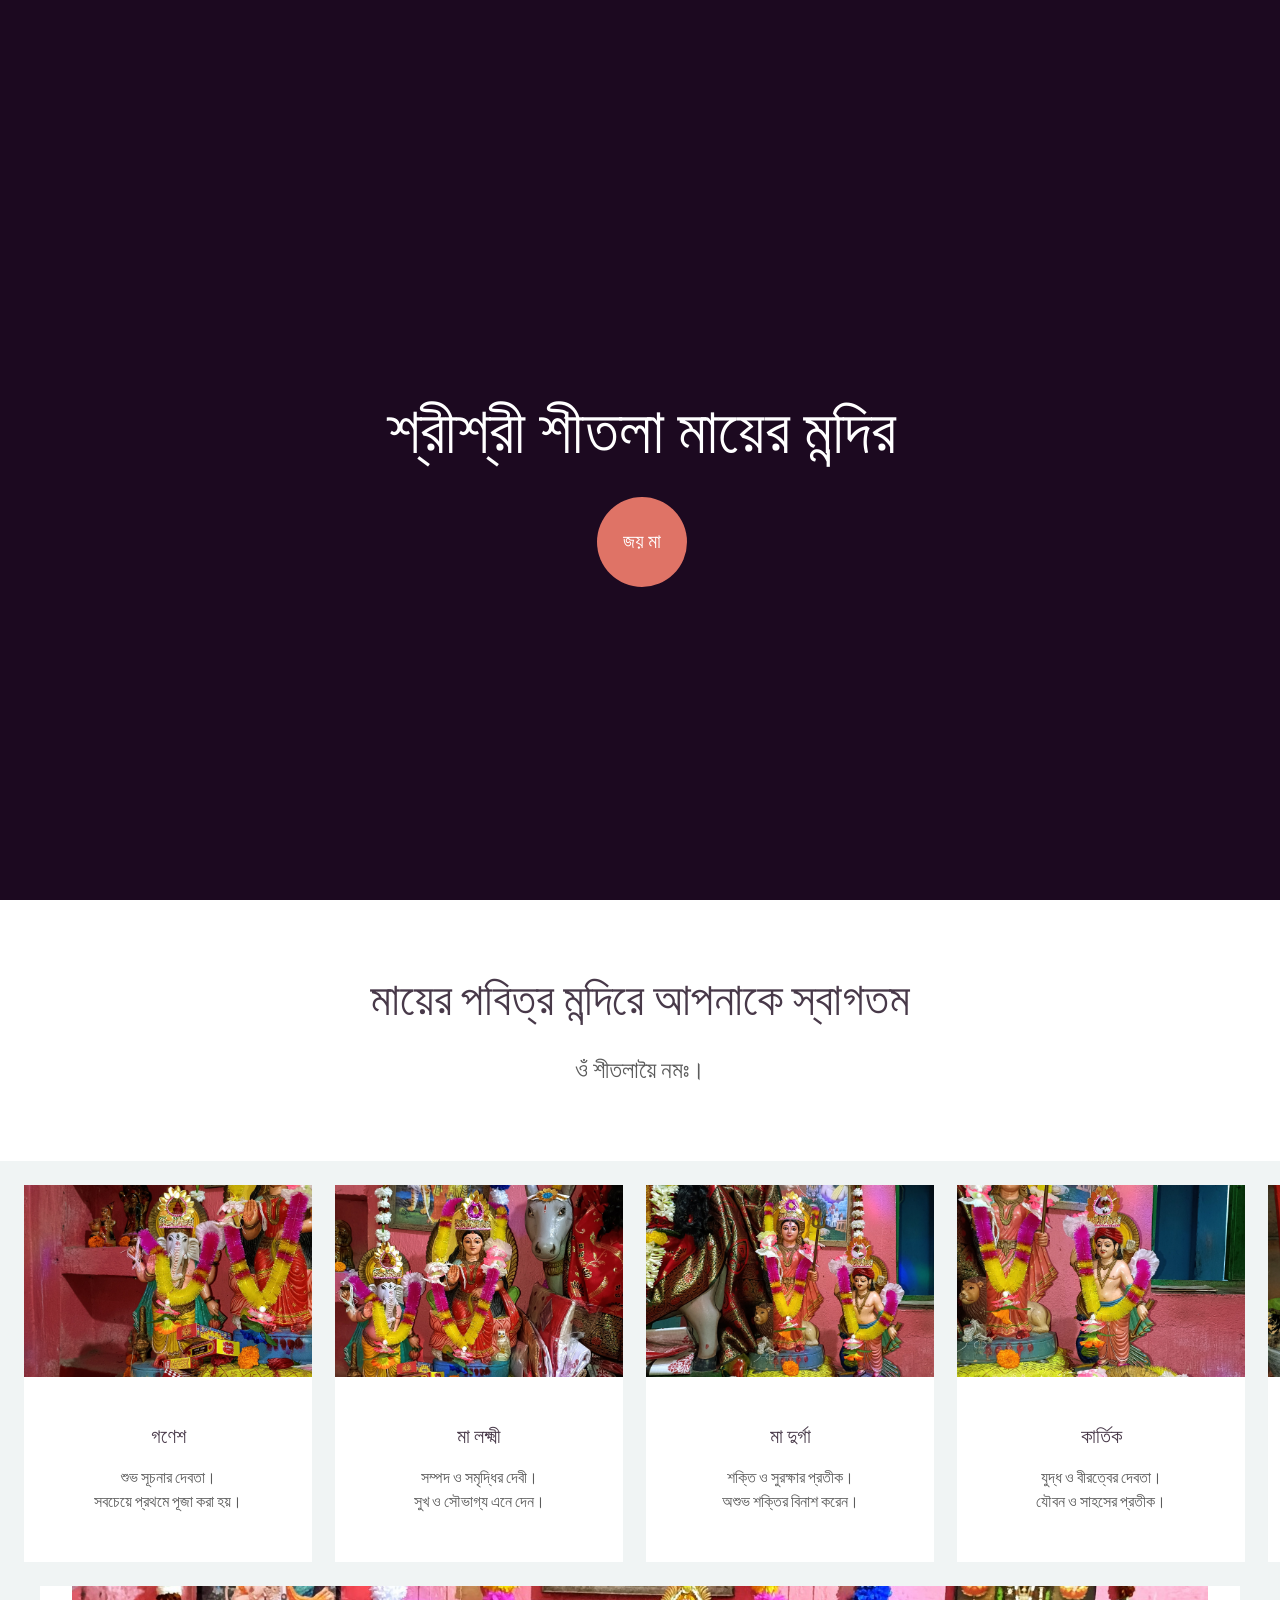
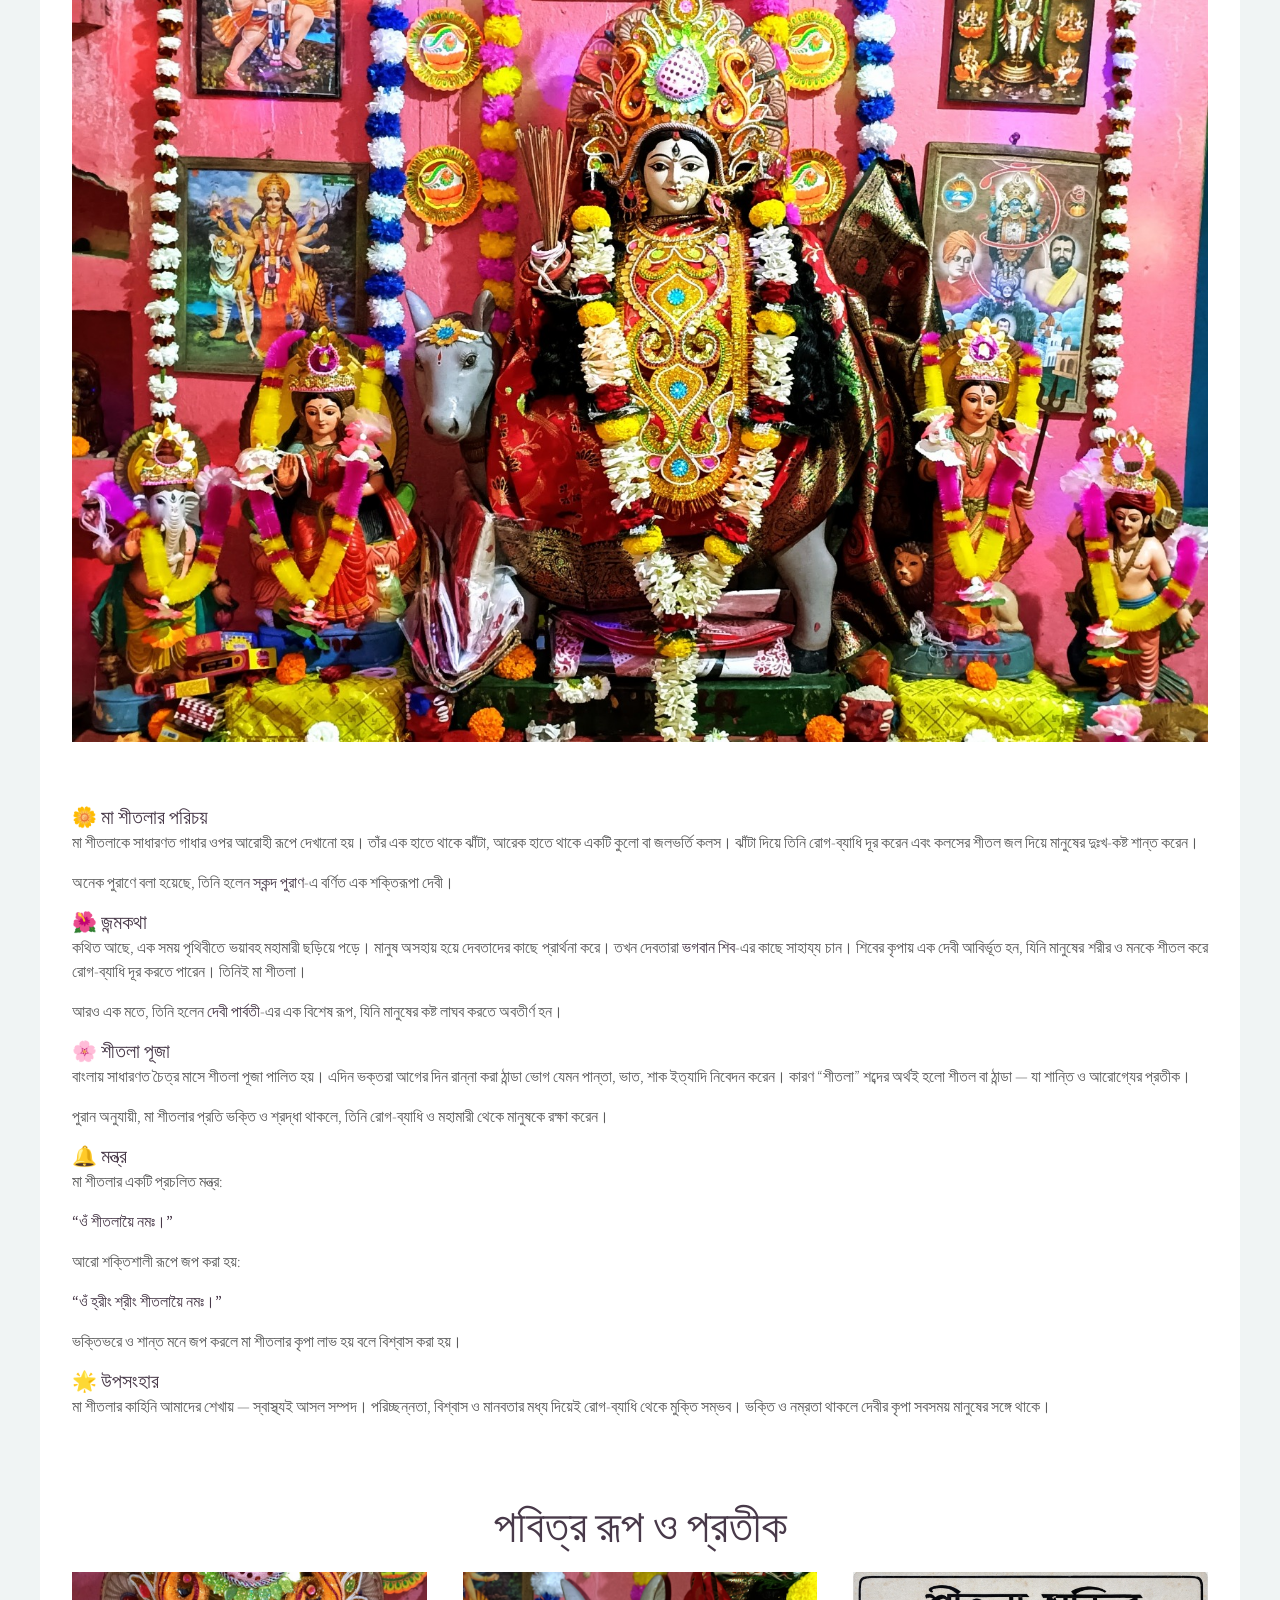
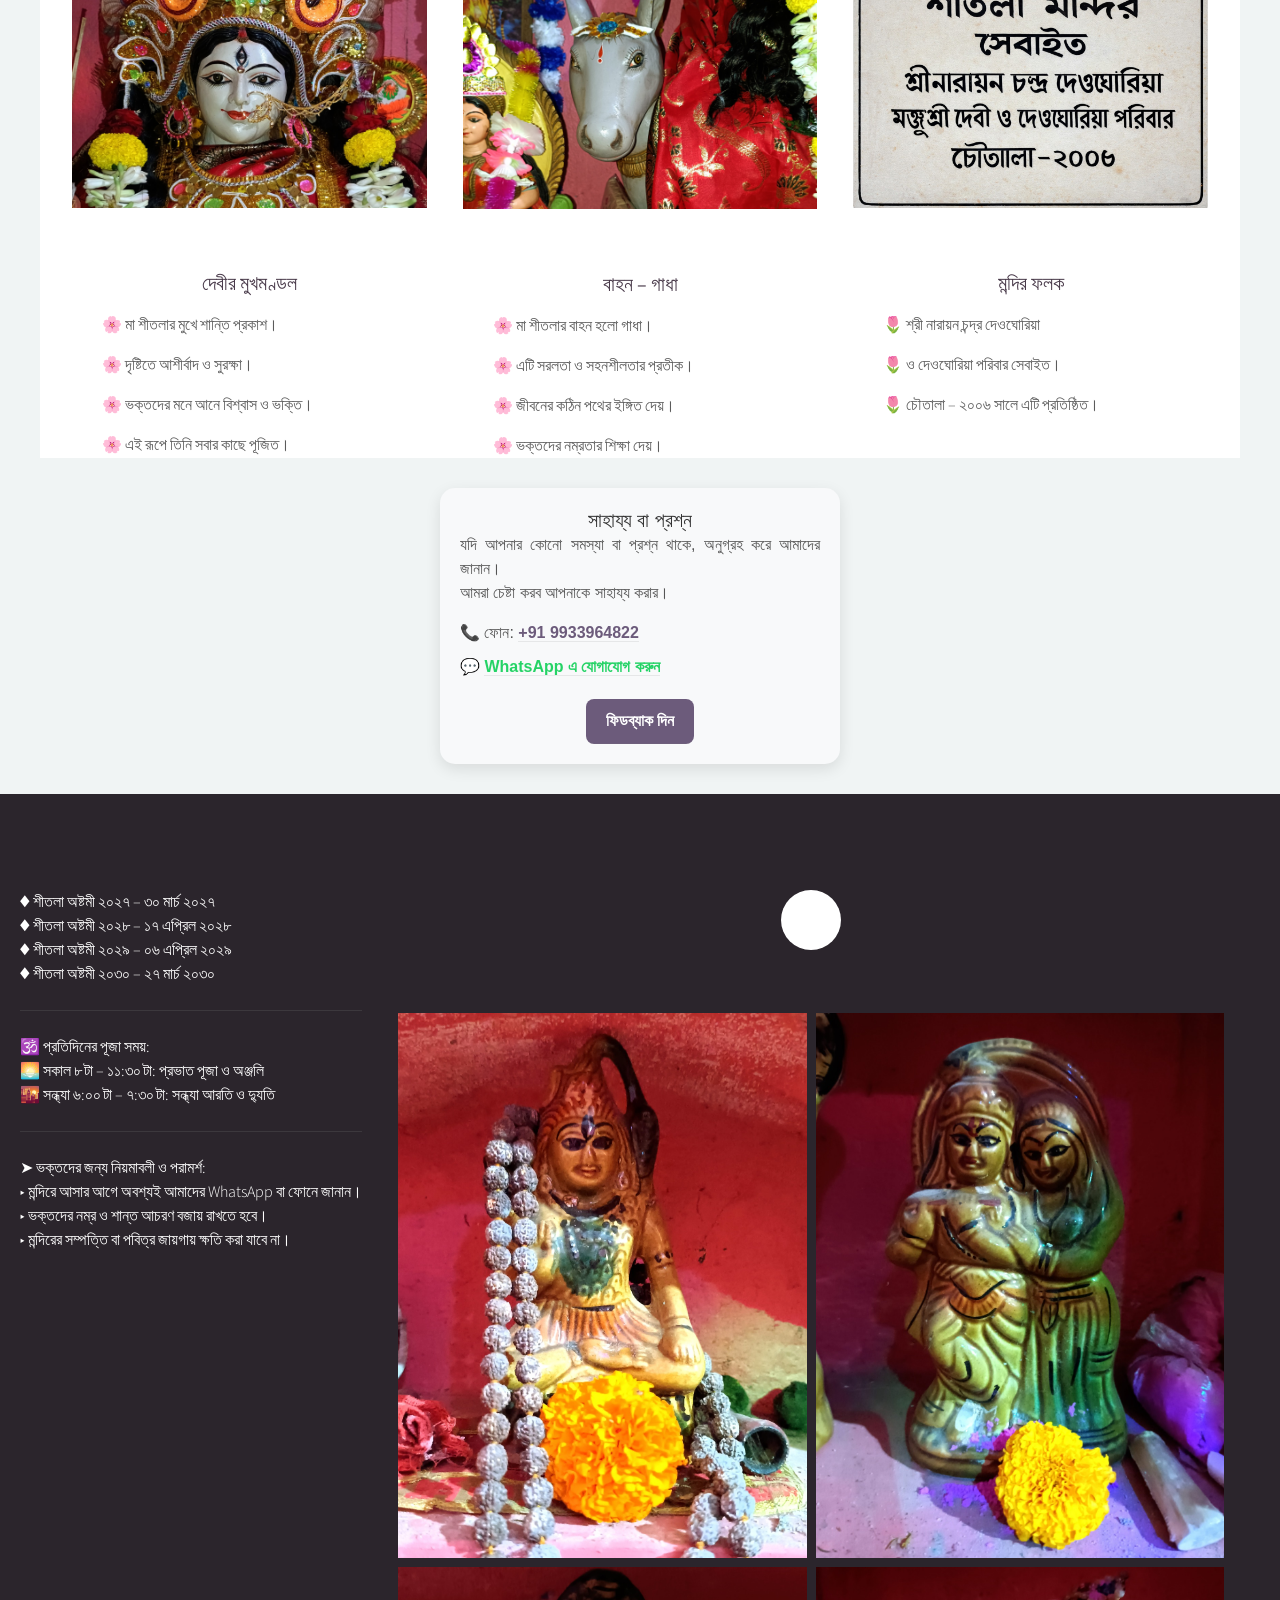
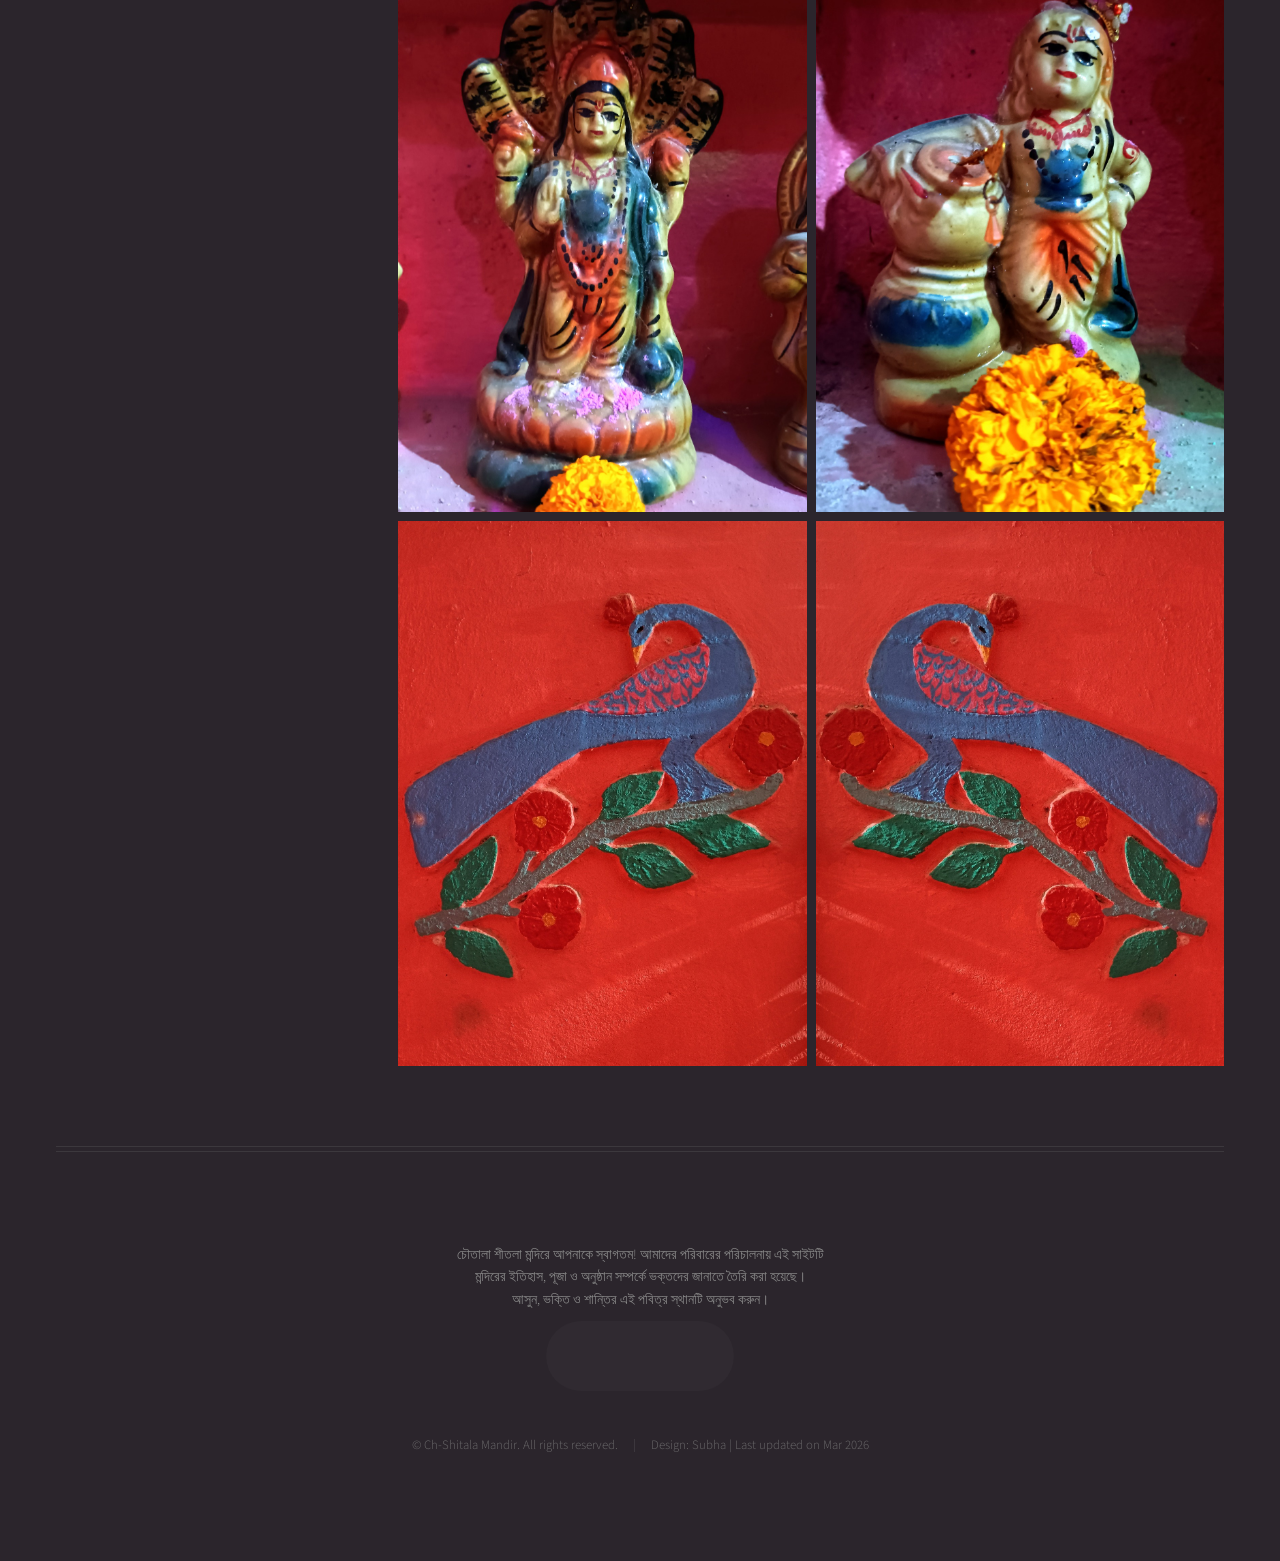
==== commit 27ed9cca: "Update.html" ====
--- a/index.html
+++ b/index.html
@@ -82,7 +82,7 @@
 							<header>
 								<h3>মা কালী</h3>
 							</header>
-							<p>অশুভ নাশিন<br>
+							<p>অশুভ নাশিনী<br>
 								শক্তির রূপী, শান্তির প্রতীক।</p>
 						</article>
 
@@ -195,7 +195,7 @@
     <h3 style="color: #333;">সাহায্য বা প্রশ্ন</h3>
     
     <p style="color: #555; line-height: 1.5;">
-        যদি আপনার কোনো সমস্যা থাকে বা কোনো প্রশ্ন থাকে, অনুগ্রহ করে আমাদের জানান।<br>
+        যদি আপনার কোনো সমস্যা বা প্রশ্ন থাকে, অনুগ্রহ করে আমাদের জানান।<br>
         আমরা চেষ্টা করব আপনাকে সাহায্য করার।
     </p>
     
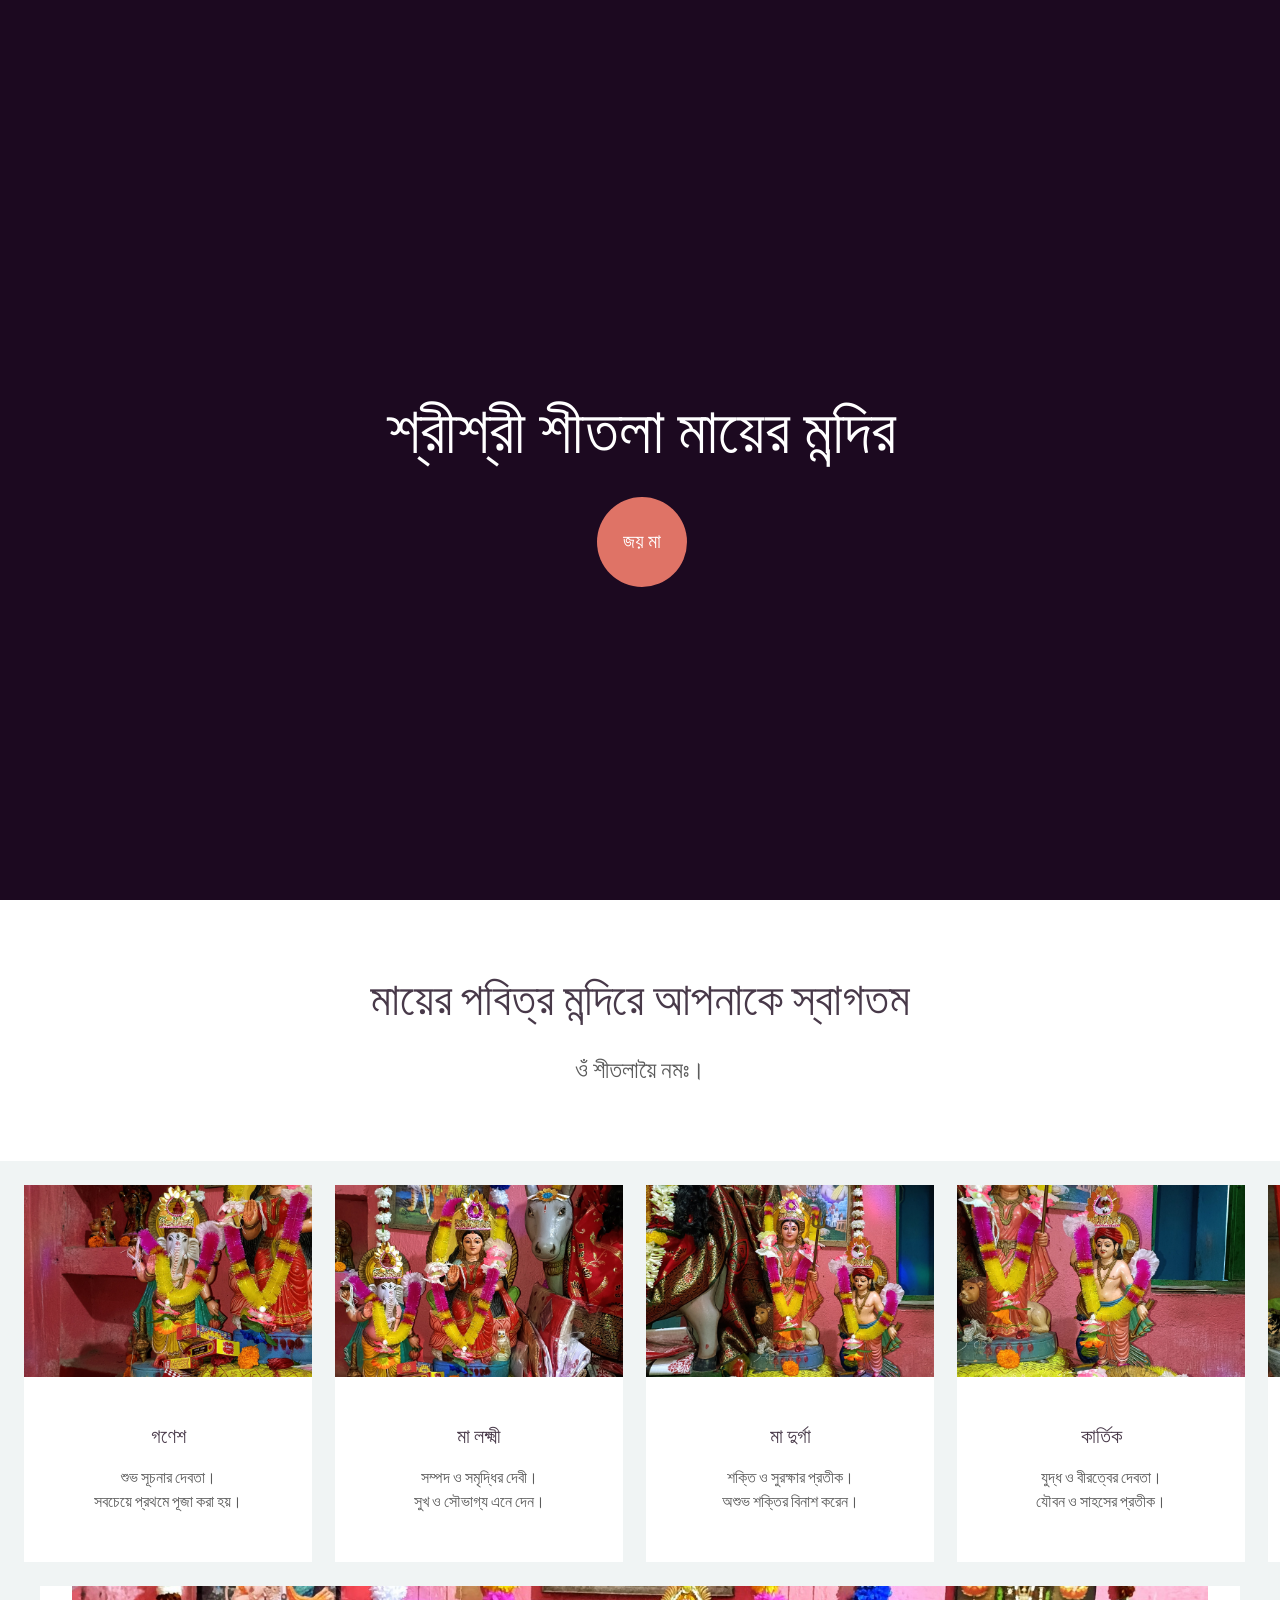
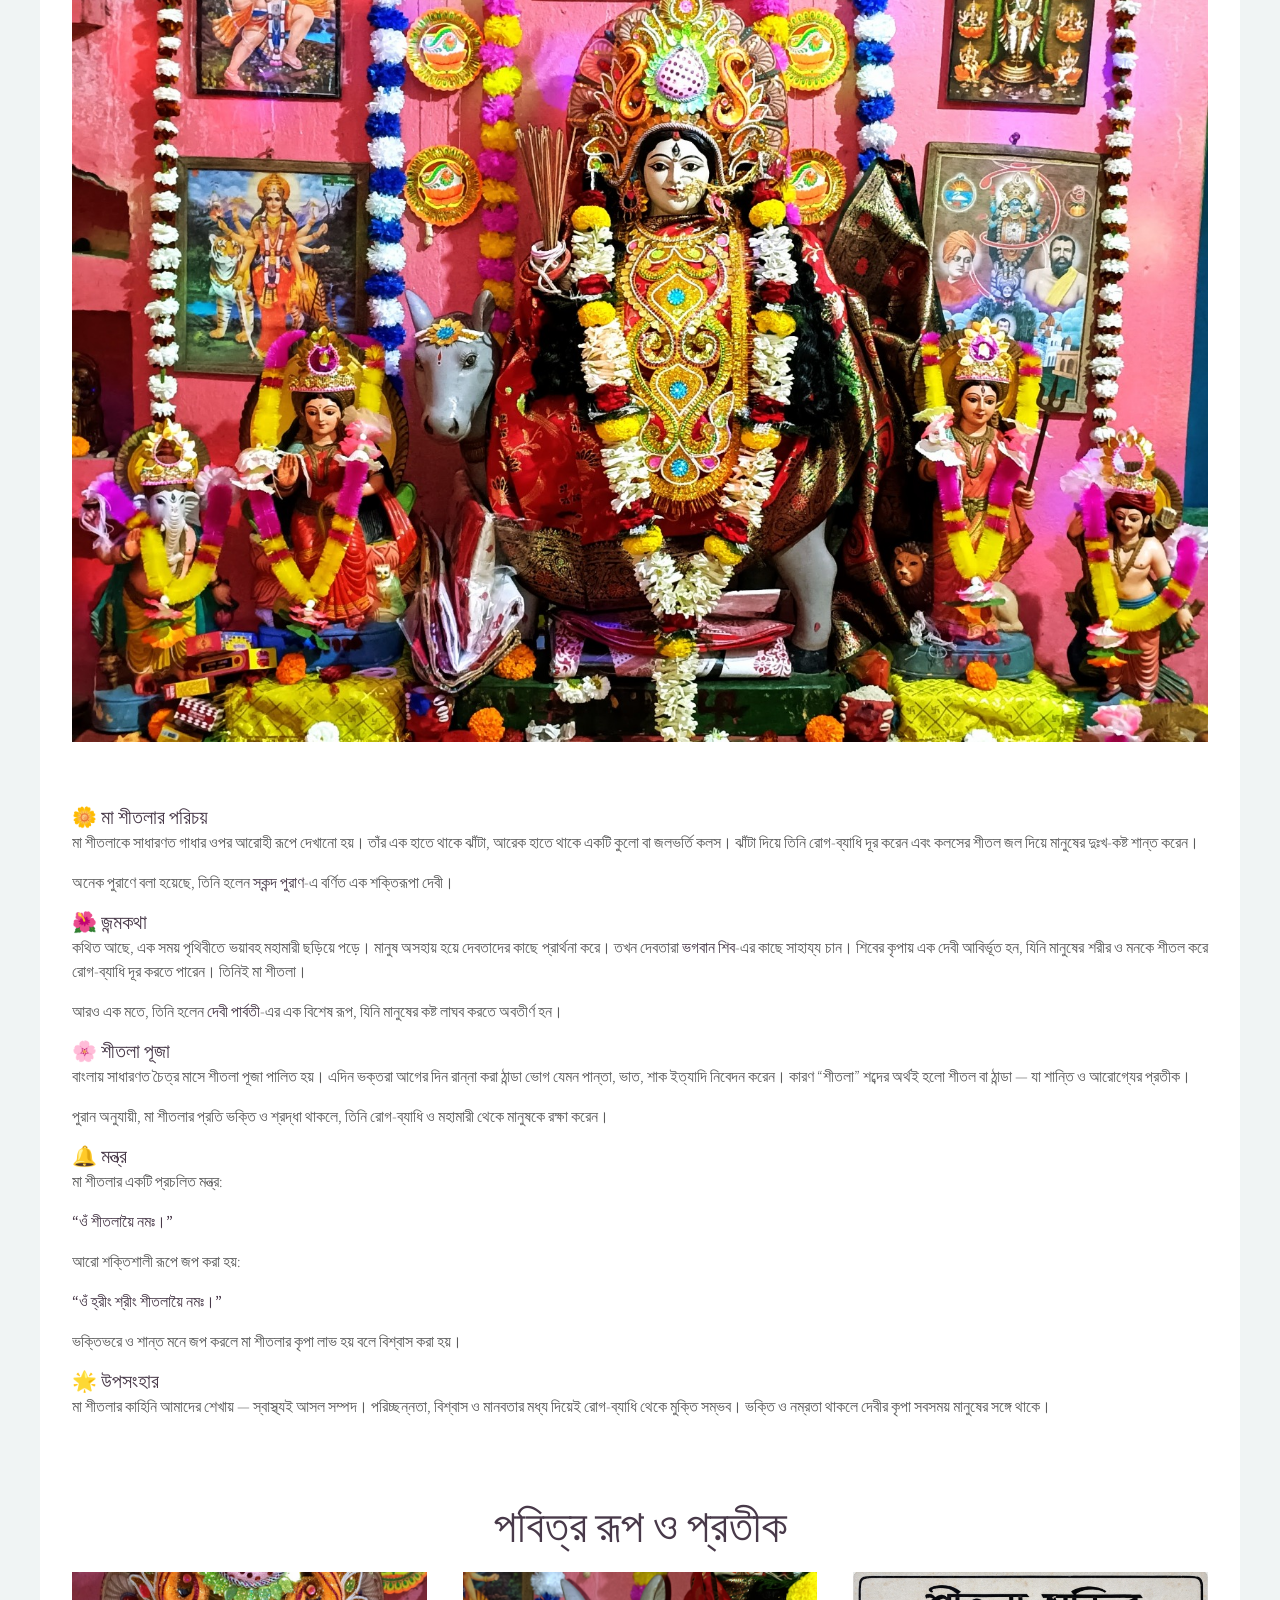
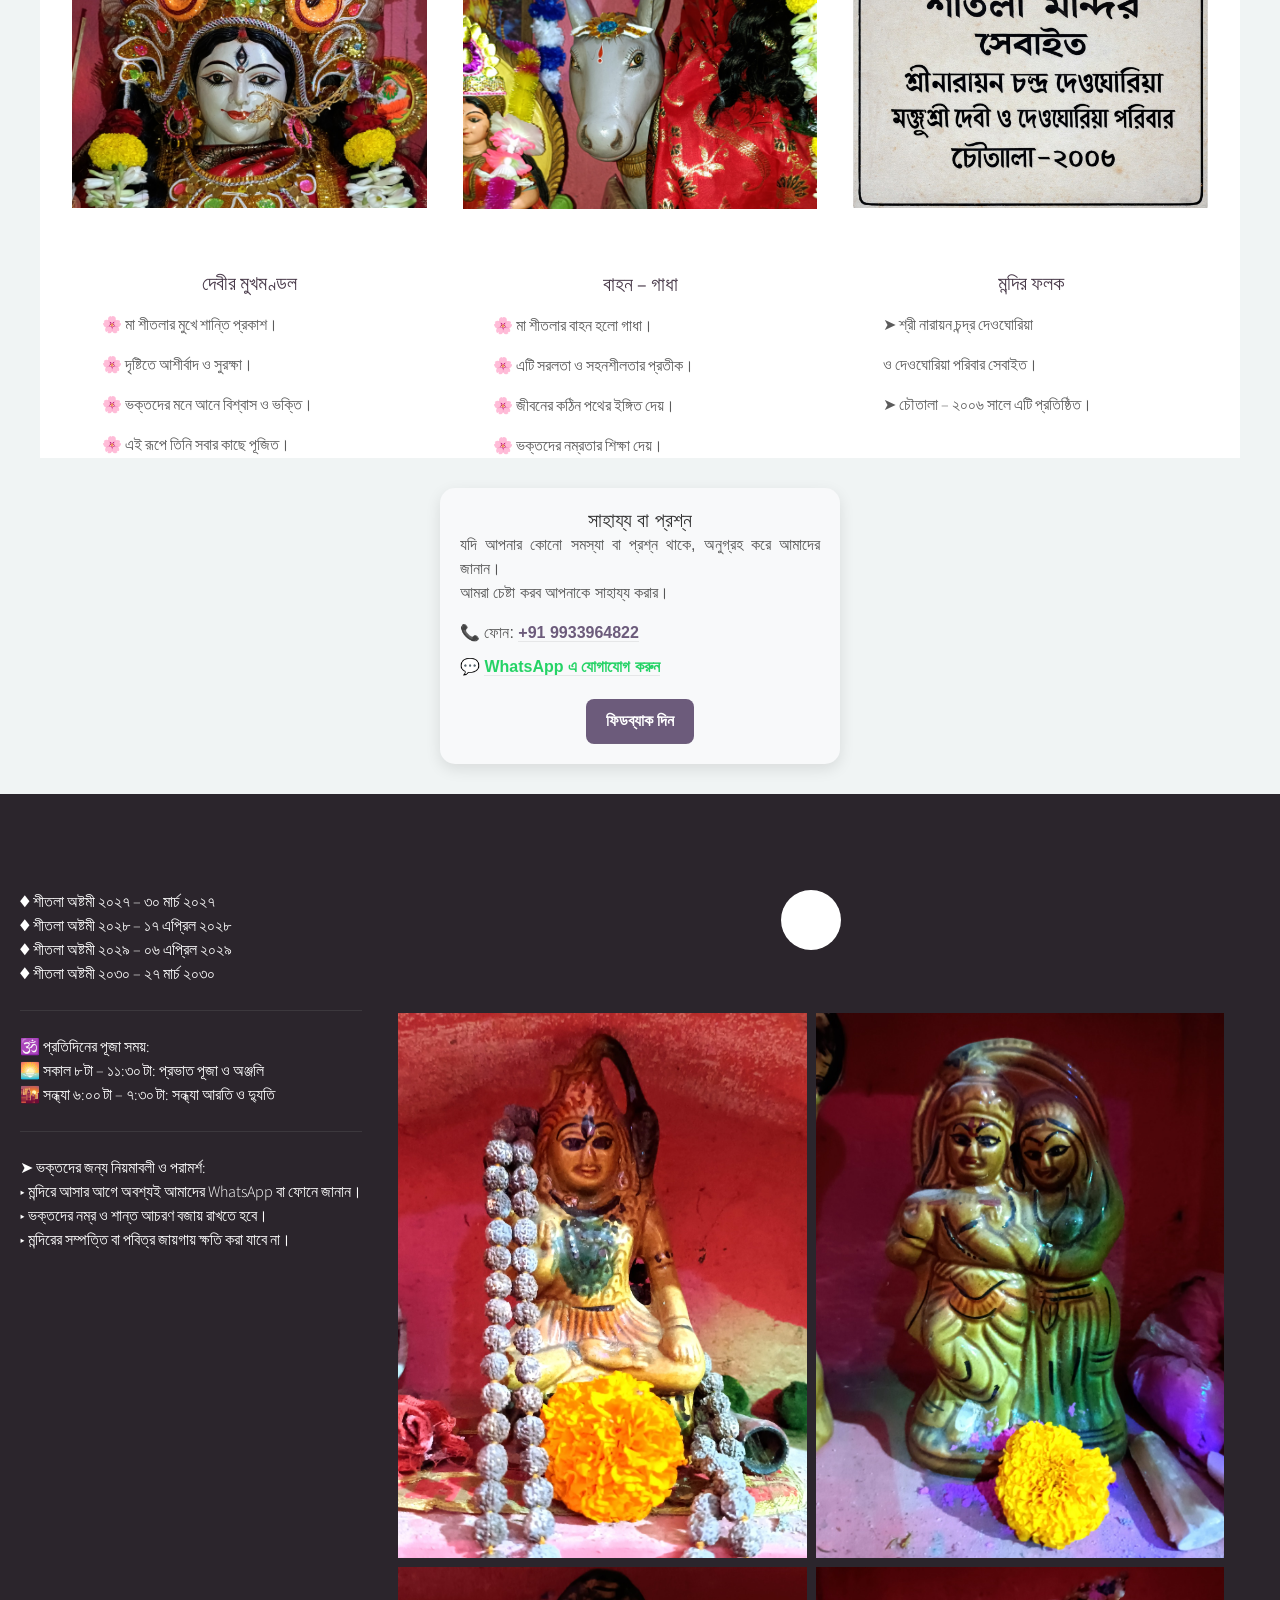
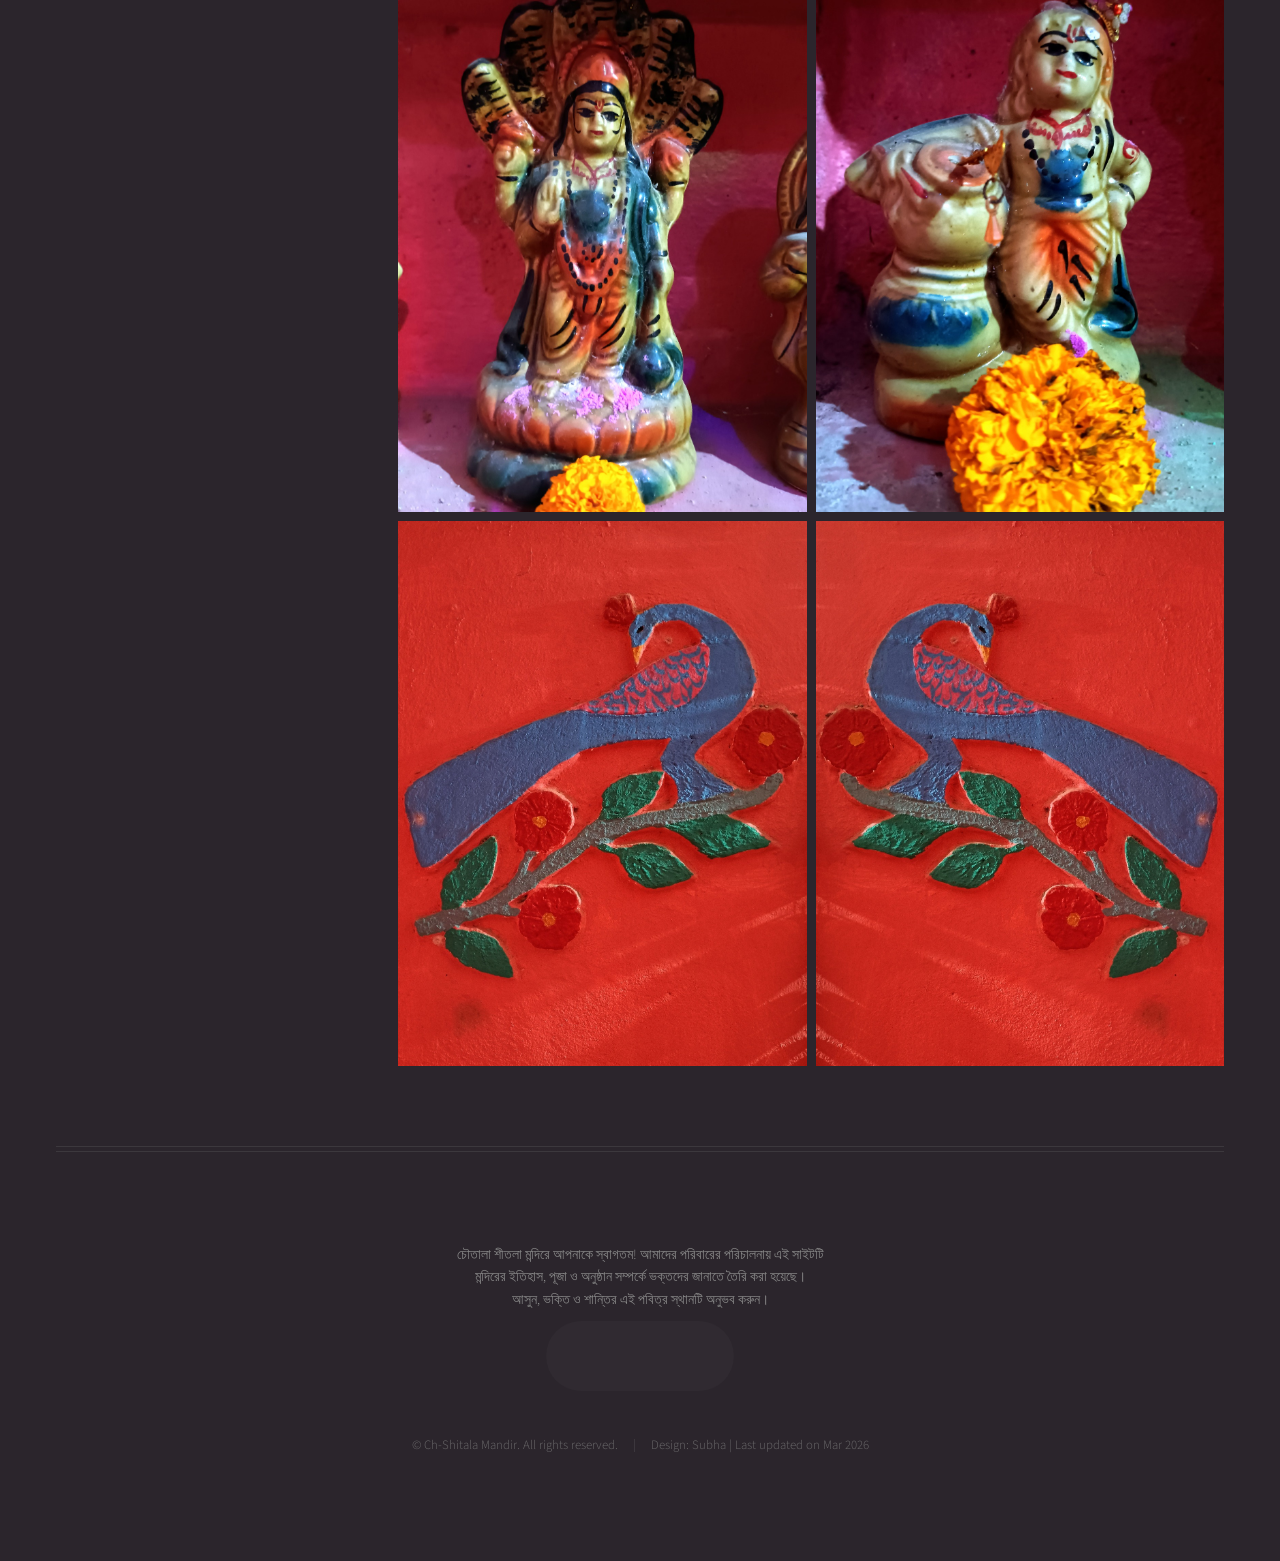
==== commit 1f072078: "Update.html" ====
--- a/index.html
+++ b/index.html
@@ -180,9 +180,9 @@
 								<header>
 									<h3>মন্দির ফলক</h3>
 								</header>
-									<p class="indent">🌷 শ্রী নারায়ন চন্দ্র দেওঘোরিয়া</p>
-									<p class="indent">🌷 ও দেওঘোরিয়া পরিবার সেবাইত।</p>
-									<p class="indent">🌷 চৌতালা – ২০০৬ সালে এটি প্রতিষ্ঠিত।</p>
+									<p class="indent">➤ শ্রী নারায়ন চন্দ্র দেওঘোরিয়া</p>
+									<p class="indent"> ও দেওঘোরিয়া পরিবার সেবাইত।</p>
+									<p class="indent">➤ চৌতালা – ২০০৬ সালে এটি প্রতিষ্ঠিত।</p>
 							</article>
 						</div>
 					</section>
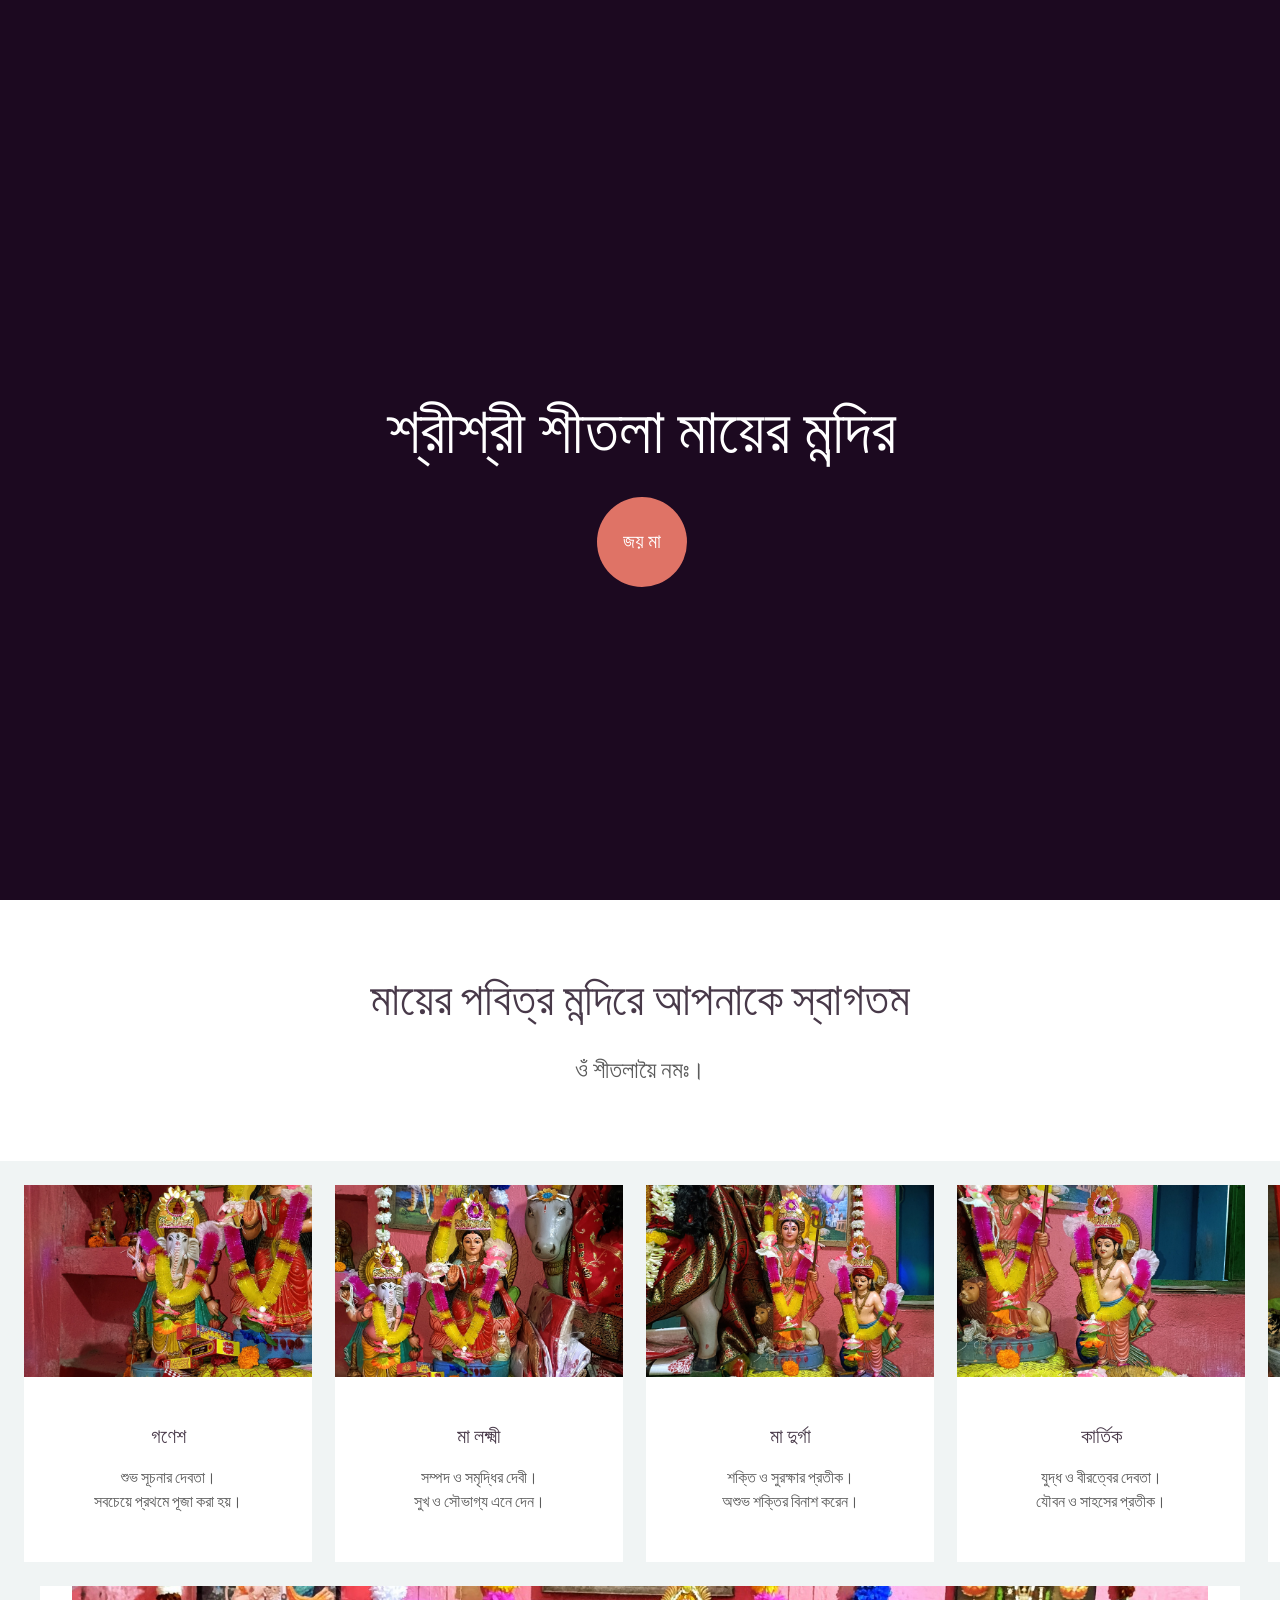
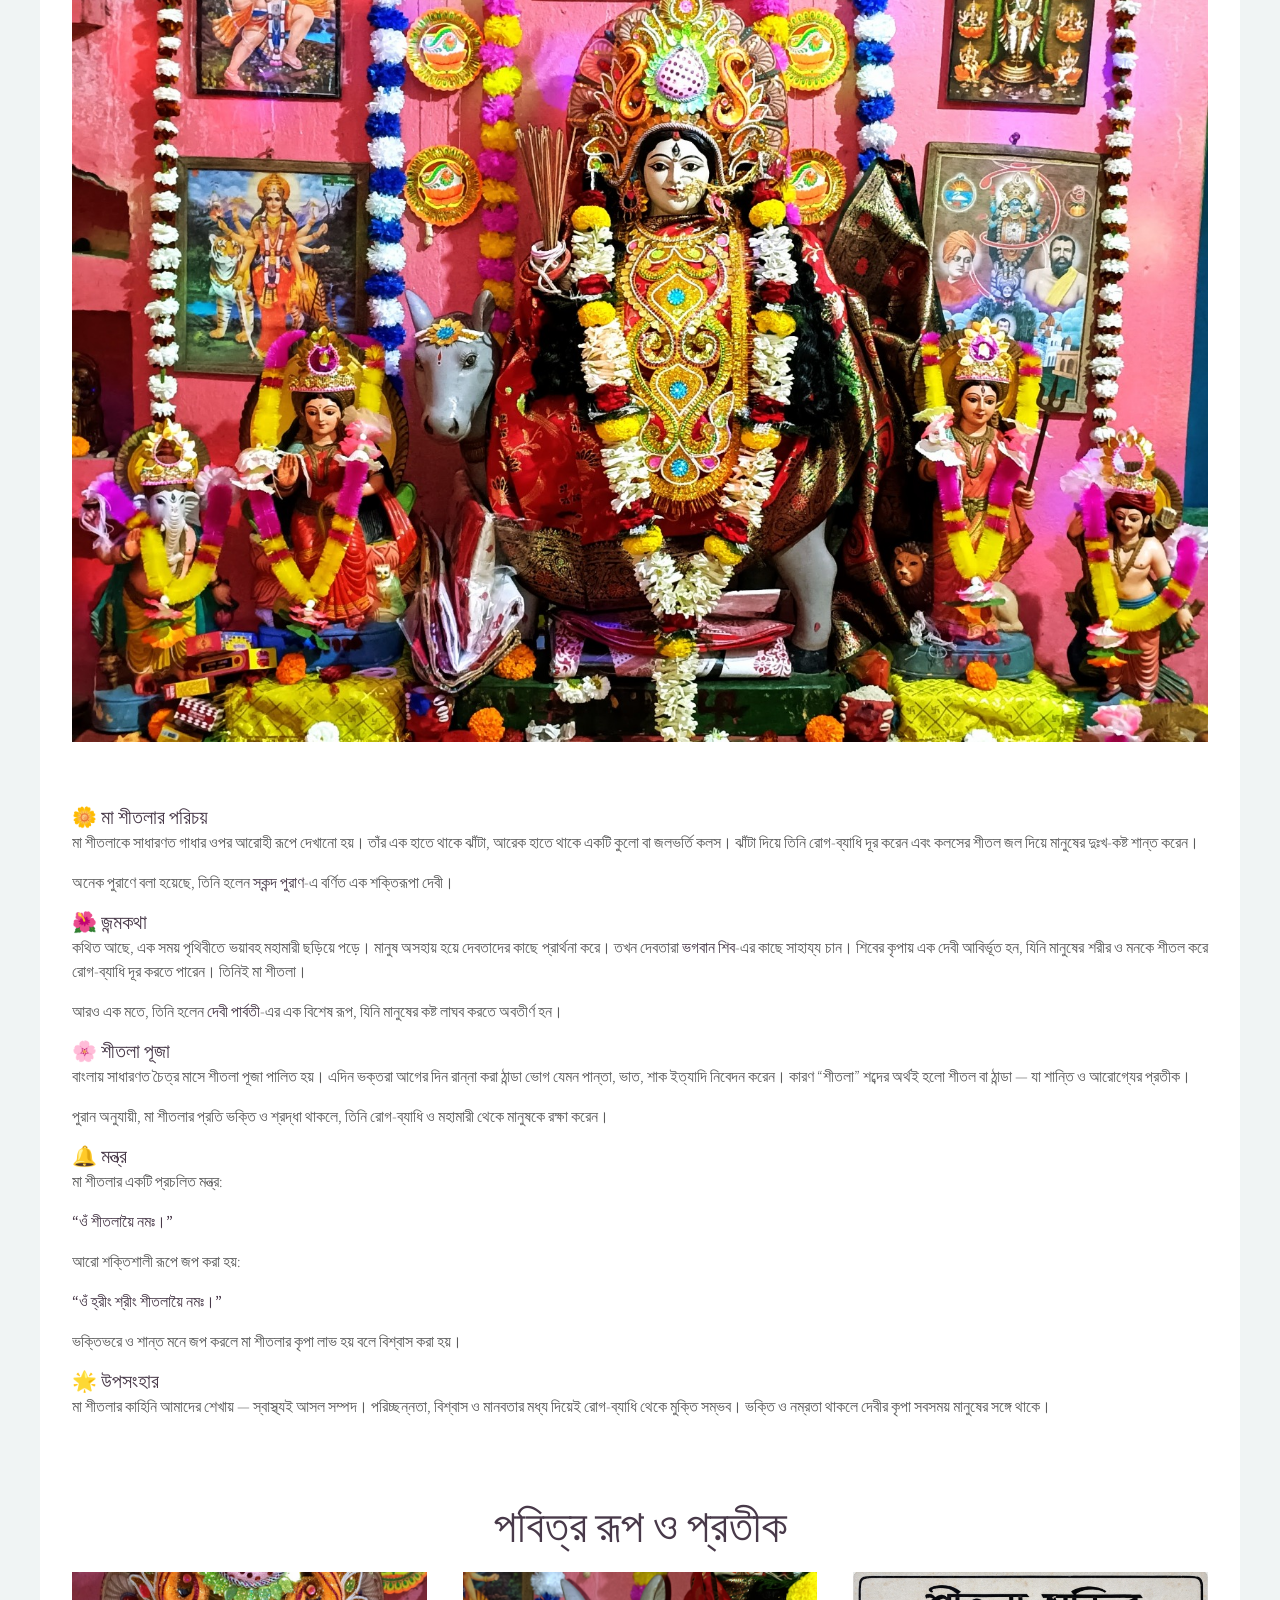
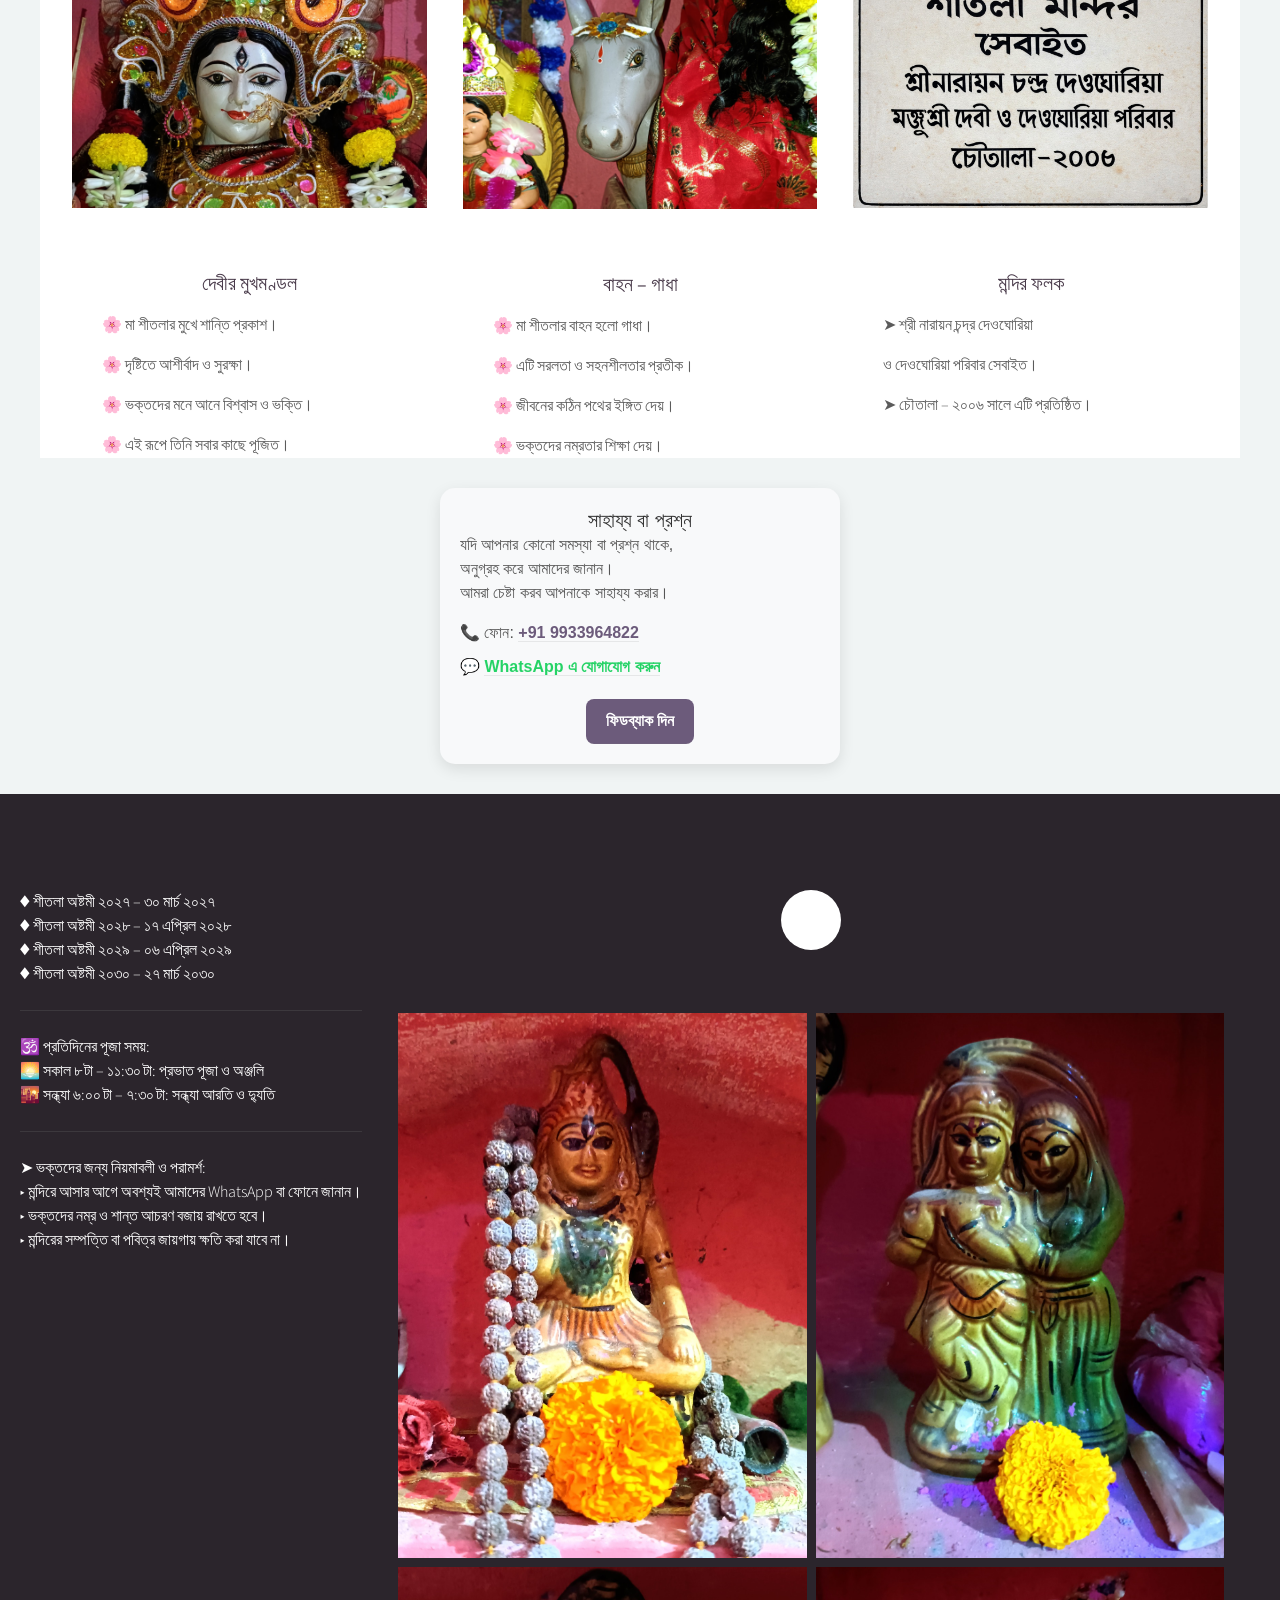
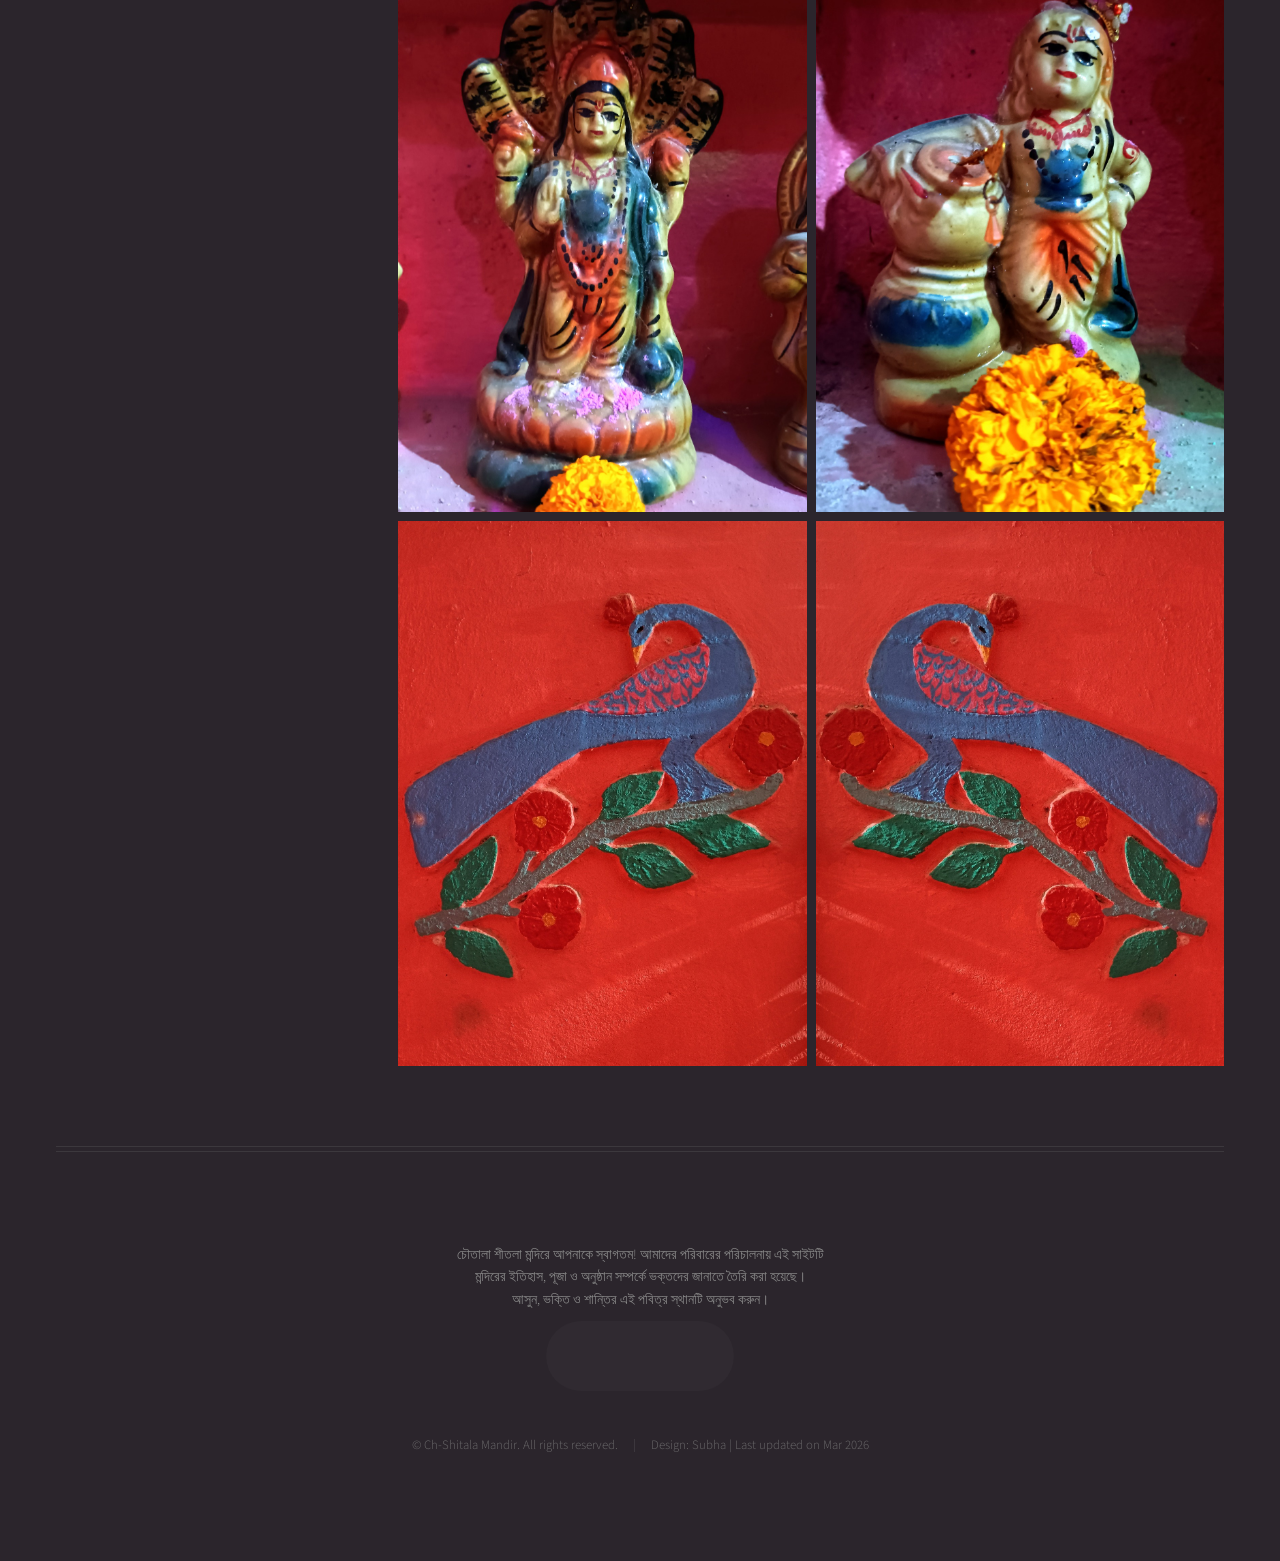
==== commit 6e117e5b: "Update index.html" ====
--- a/index.html
+++ b/index.html
@@ -195,7 +195,8 @@
     <h3 style="color: #333;">সাহায্য বা প্রশ্ন</h3>
     
     <p style="color: #555; line-height: 1.5;">
-        যদি আপনার কোনো সমস্যা বা প্রশ্ন থাকে, অনুগ্রহ করে আমাদের জানান।<br>
+        যদি আপনার কোনো সমস্যা বা প্রশ্ন থাকে,<br>
+		অনুগ্রহ করে আমাদের জানান।<br>
         আমরা চেষ্টা করব আপনাকে সাহায্য করার।
     </p>
     
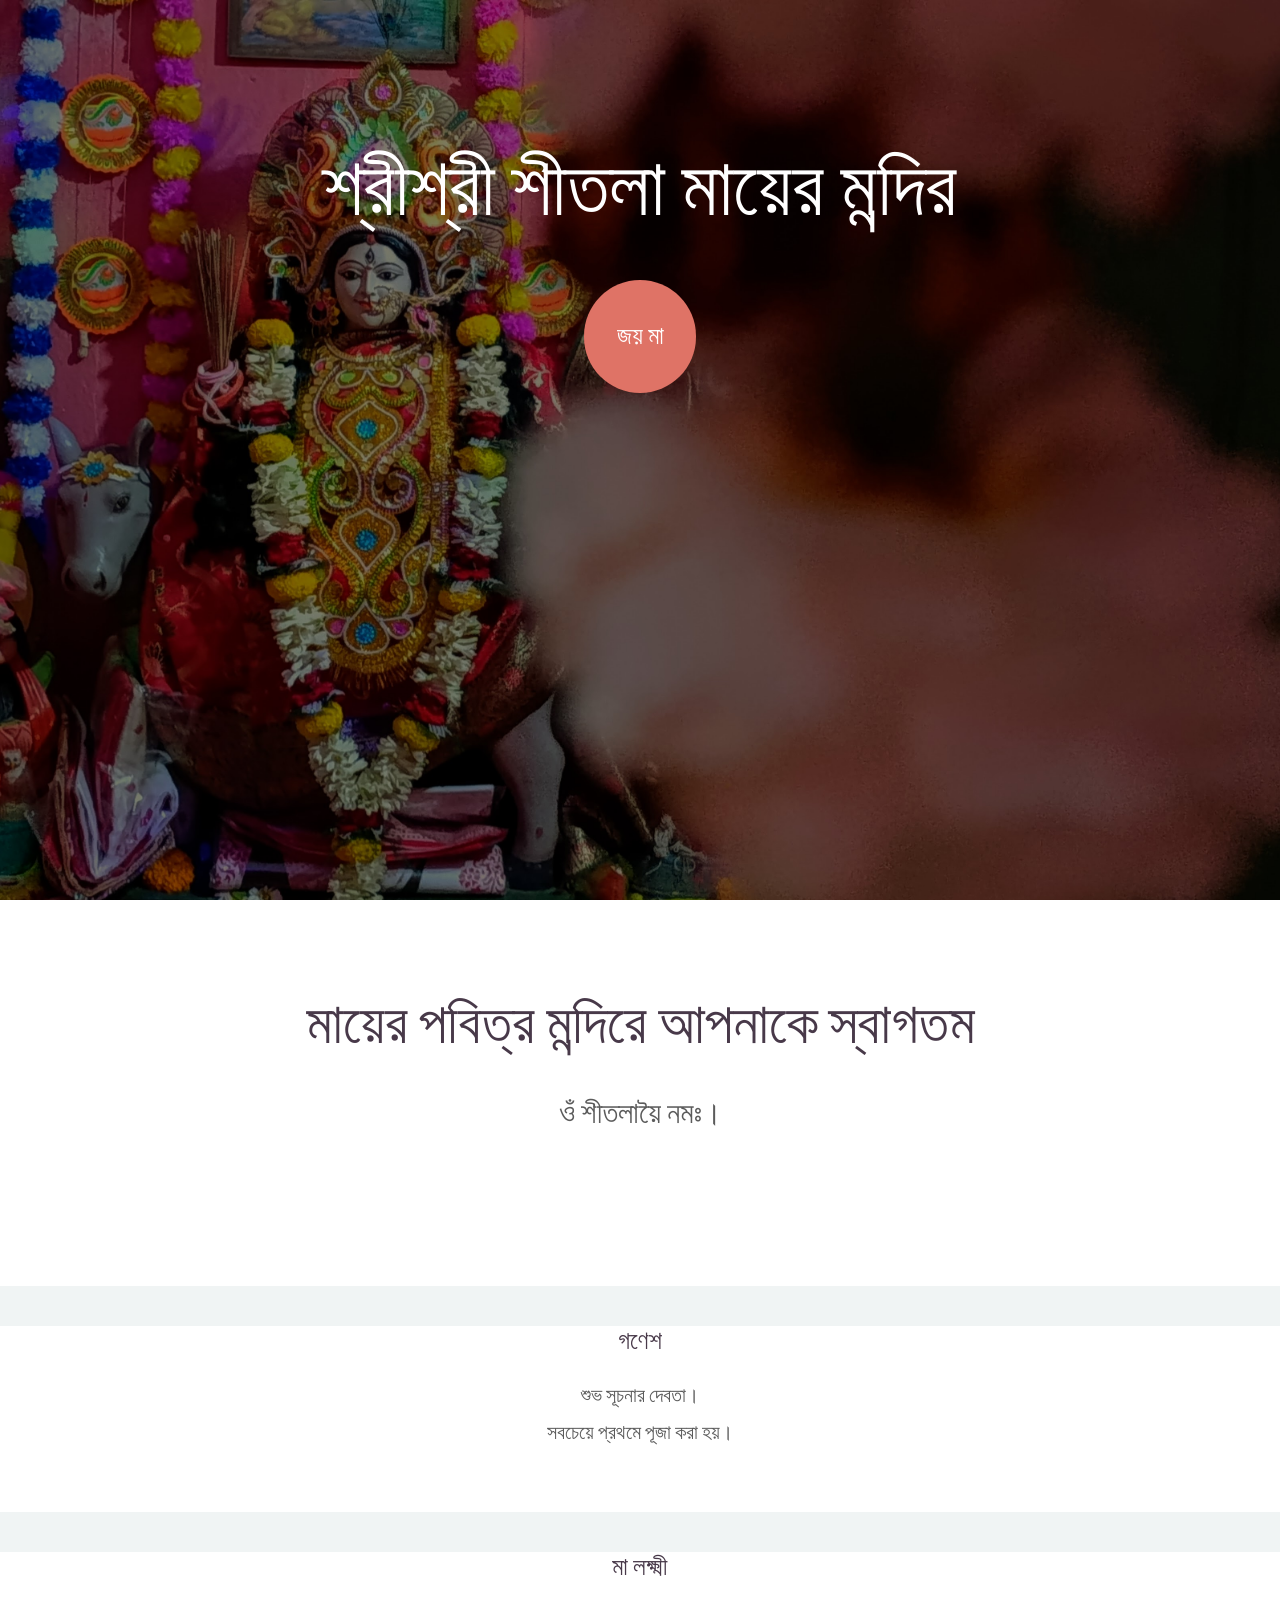
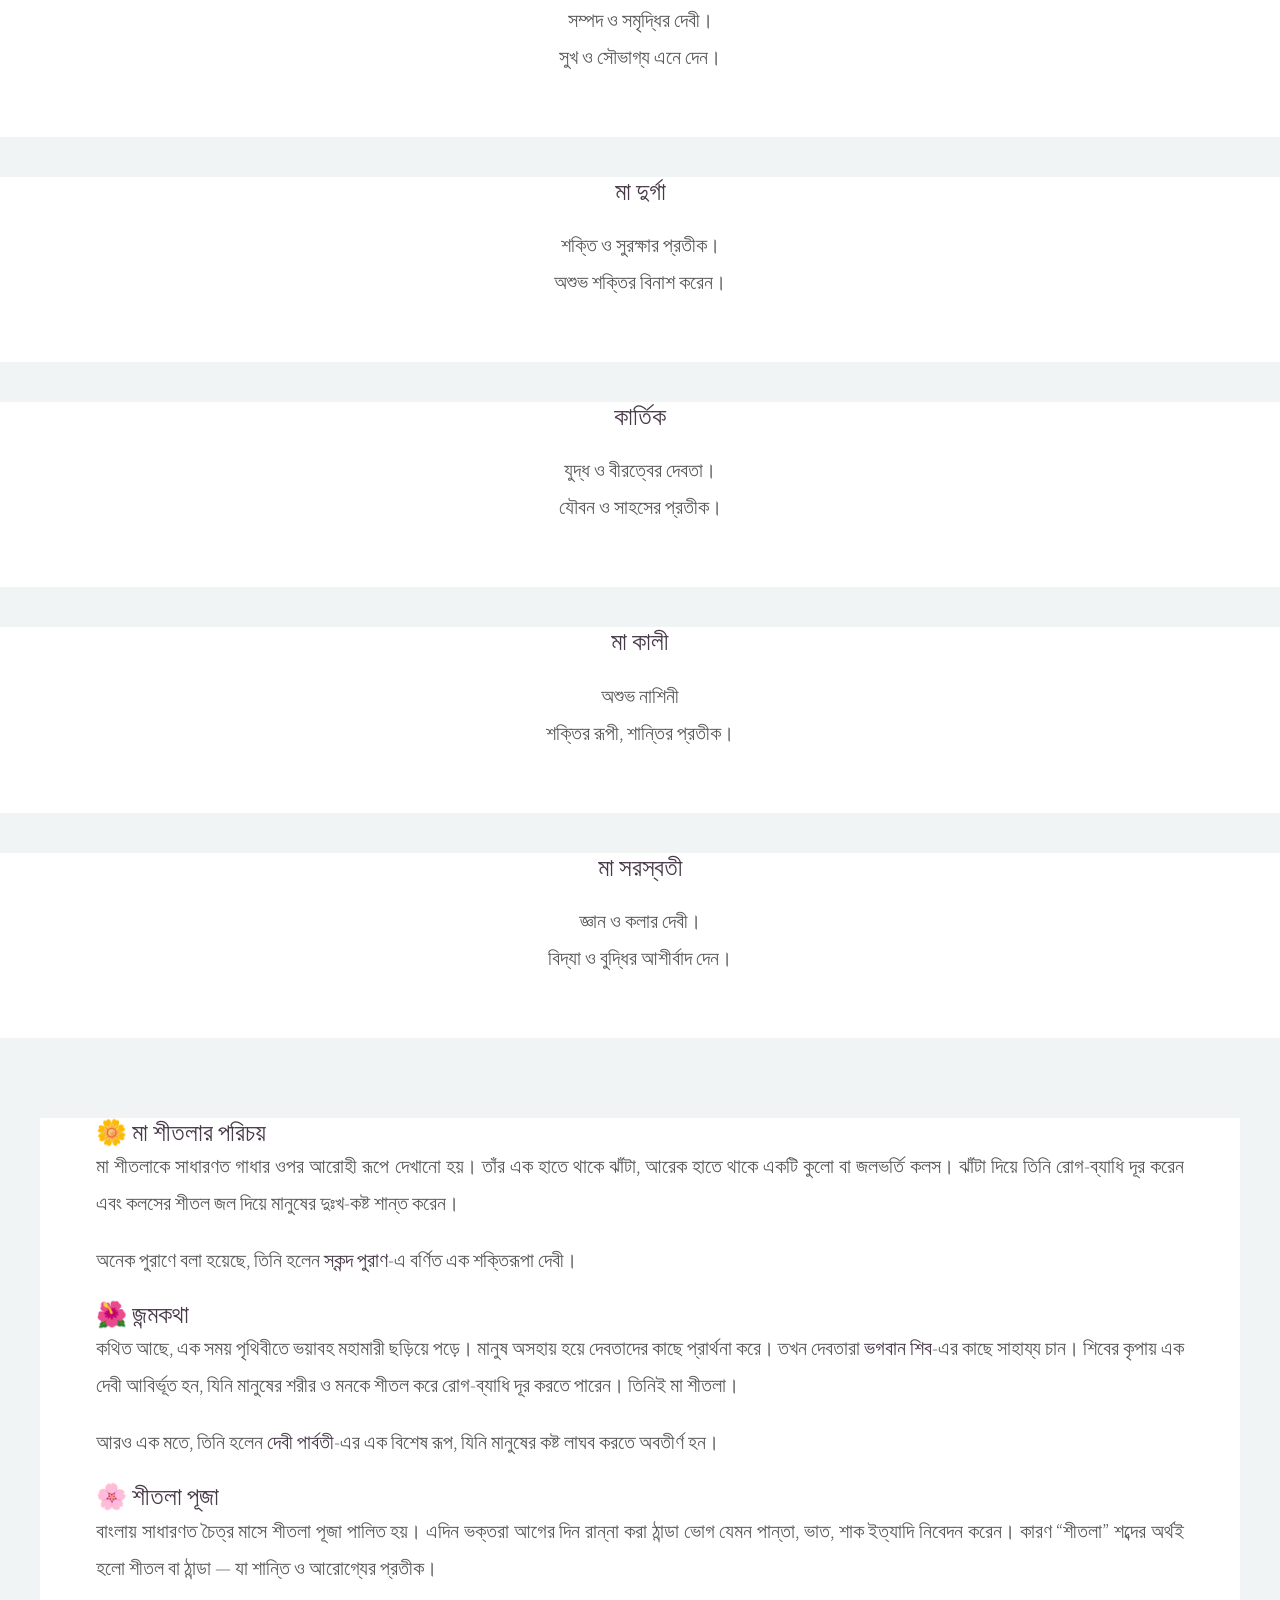
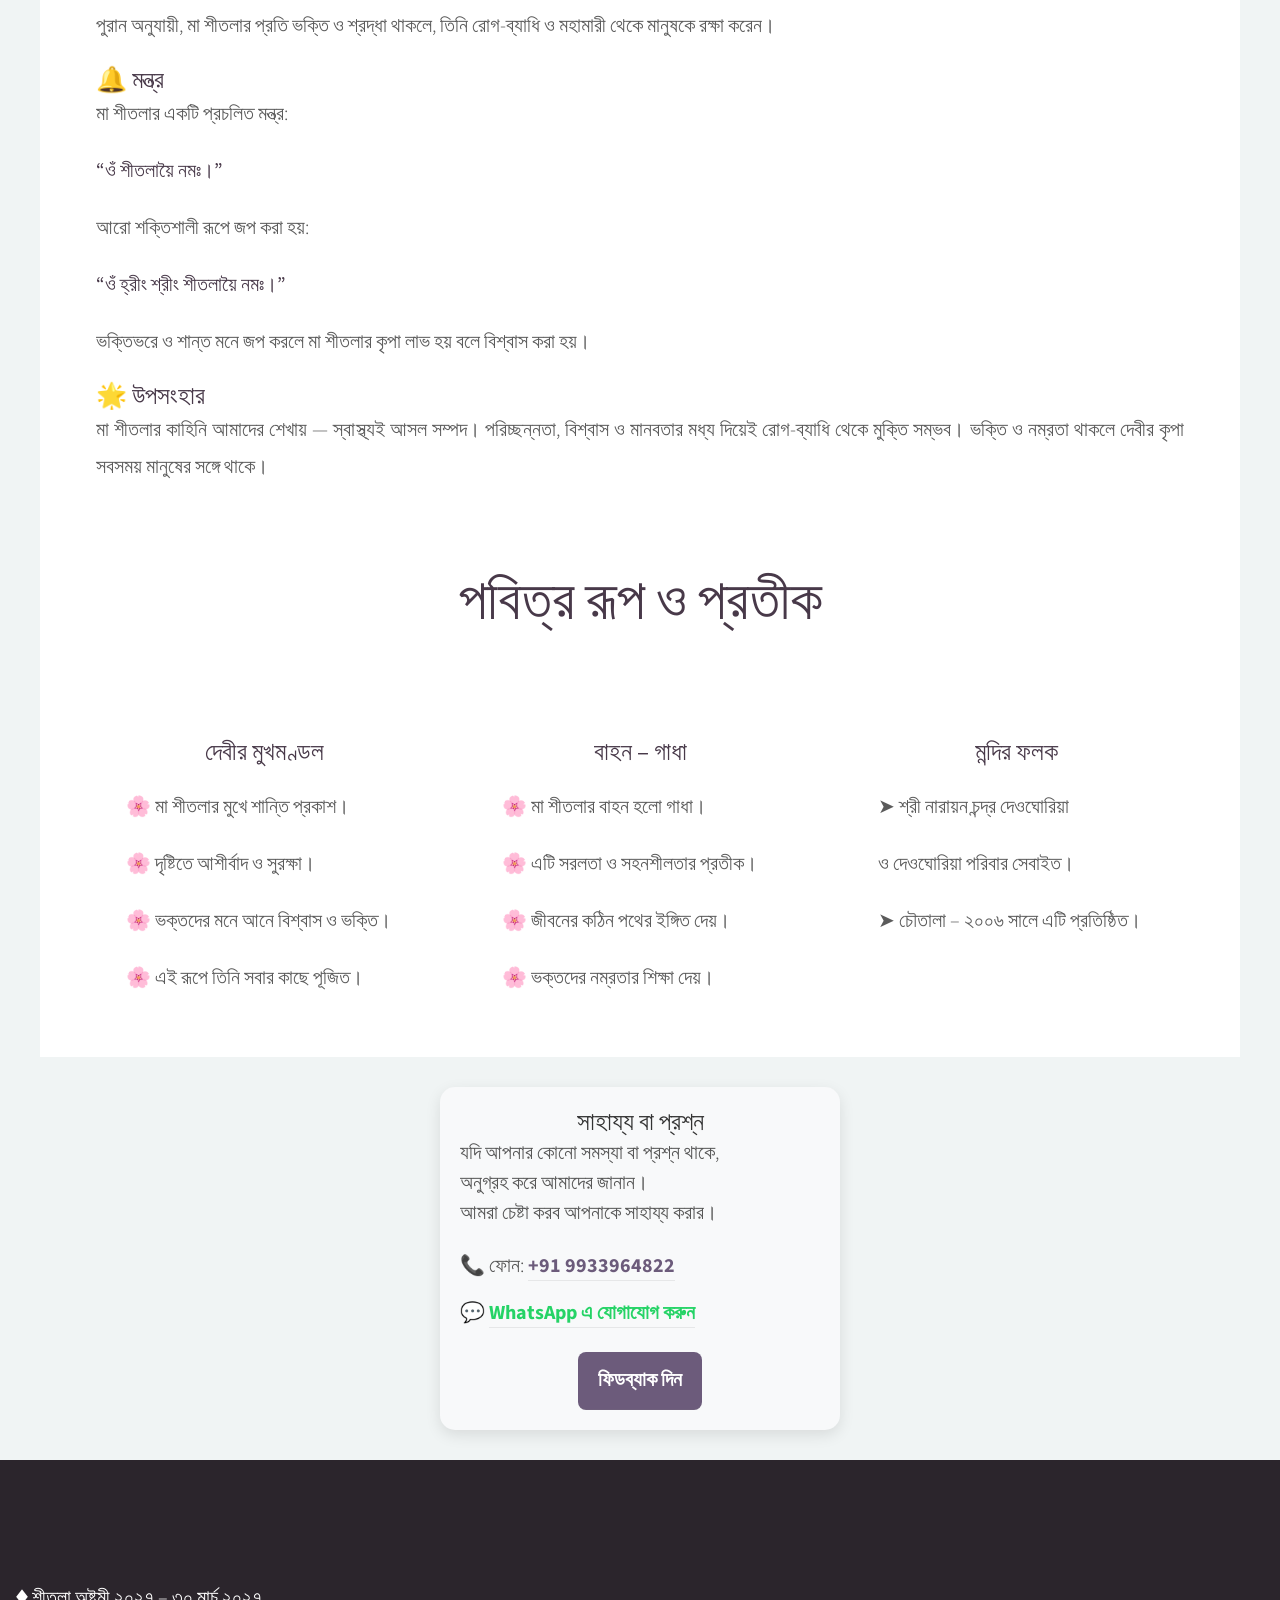
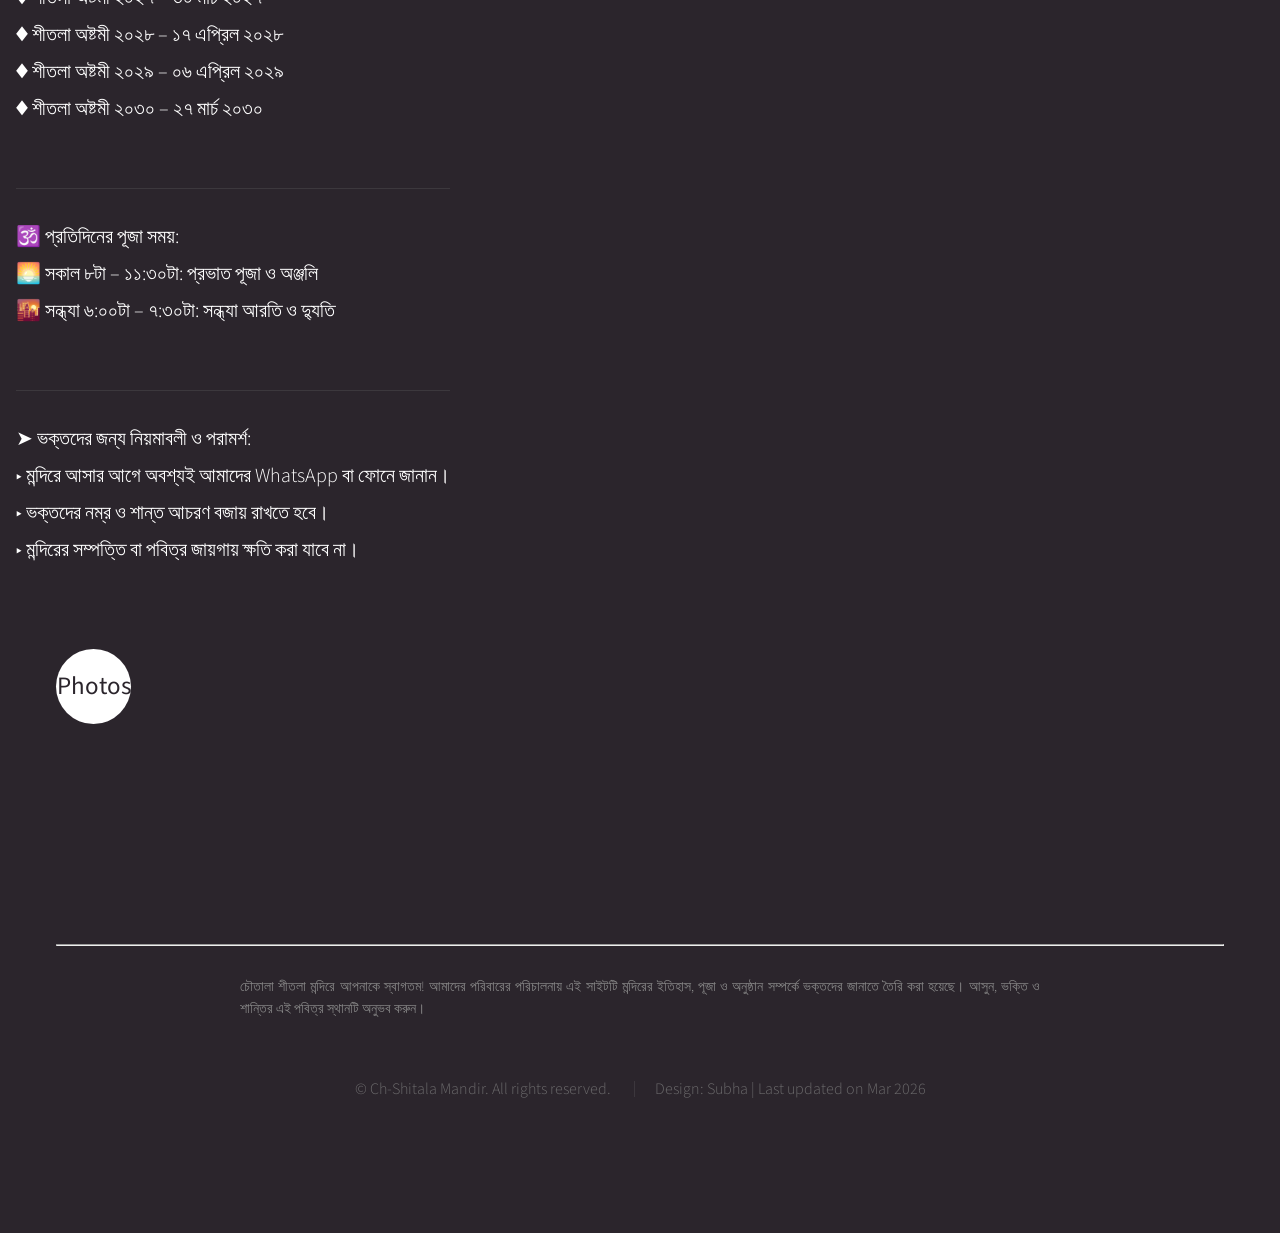
==== commit c6e2a1d7: "Update index.html" ====
--- a/index.html
+++ b/index.html
@@ -1,377 +1,473 @@
-<!DOCTYPE HTML>
-<html>
-	<head>
-		<script async src="https://cdn.ampproject.org/v0.js"></script>
-<script async custom-element="amp-iframe" src="https://cdn.ampproject.org/v0/amp-iframe-0.1.js"></script>
-		<title>Choutala Shitala Mandir</title>
-		<link rel="icon" type="image/png" href="images/favicon.png">
-		<meta charset="utf-8" />
-		<meta name="viewport" content="width=device-width, initial-scale=1, user-scalable=no" />
-		<link rel="stylesheet" href="assets/css/main.css" />
-		<noscript><link rel="stylesheet" href="assets/css/noscript.css" /></noscript>
-	</head>
-	<body class="homepage is-preload">
-		<div id="page-wrapper">
-
-			<!-- Header -->
-				<div id="header">
-
-					<!-- Inner -->
-						<div class="inner">
-							<header>
-								<h1>শ্রীশ্রী শীতলা মায়ের মন্দির</h1>
-							</header>
-							<footer>
-								<a href="#banner" class="button circled scrolly">জয় মা</a>
-							</footer>
-						</div>
-
-
-				</div>
-
-			<!-- Banner -->
-				<section id="banner">
-					<header>
-						<h2>মায়ের পবিত্র মন্দিরে আপনাকে স্বাগতম</h2>
-						<p>ওঁ শীতলায়ৈ নমঃ।</p>
-					</header>
-				</section>
-
-			<!-- Carousel -->
-				<section class="carousel">
-					<div class="reel">
-
-						<article>
-							<span class="image featured"><img src="images/pic1.jpeg" alt="" /></span>
-							<header>
-								<h3>গণেশ</h3>
-							</header>
-							<p>শুভ সূচনার দেবতা।<br>
-								সবচেয়ে প্রথমে পূজা করা হয়।</p>
-						</article>
-
-						<article>
-							<span class="image featured"><img src="images/pic2.jpeg" alt="" /></span>
-							<header>
-								<h3>মা লক্ষ্মী</h3>
-							</header>
-							<p>সম্পদ ও সমৃদ্ধির দেবী।<br>
-								সুখ ও সৌভাগ্য এনে দেন।</p>
-						</article>
-
-						<article>
-							<span class="image featured"><img src="images/pic3.jpeg" alt="" /></span>
-							<header>
-								<h3>মা দুর্গা</h3>
-							</header>
-							<p>শক্তি ও সুরক্ষার প্রতীক।<br>
-								অশুভ শক্তির বিনাশ করেন।</p>
-						</article>
-
-						<article>
-							<span class="image featured"><img src="images/pic4.jpeg" alt="" /></span>
-							<header>
-								<h3>কার্তিক</h3>
-							</header>
-							<p>যুদ্ধ ও বীরত্বের দেবতা।<br>
-								যৌবন ও সাহসের প্রতীক।</p>
-						</article>
-
-						<article>
-							<span class="image featured"><img src="images/pic5.jpeg" alt="" /></span>
-							<header>
-								<h3>মা কালী</h3>
-							</header>
-							<p>অশুভ নাশিনী<br>
-								শক্তির রূপী, শান্তির প্রতীক।</p>
-						</article>
-
-						<article>
-							<span class="image featured"><img src="images/pic6.jpeg" alt="" /></span>
-							<header>
-								<h3>মা সরস্বতী</h3>
-							</header>
-							<p>জ্ঞান ও কলার দেবী।<br>
-								বিদ্যা ও বুদ্ধির আশীর্বাদ দেন।</p>
-						</article>
-
-					</div>
-				</section>
-
-			<!-- Main -->
-				<div class="wrapper style2">
-
-					<article id="main" class="container special">
-						<span class="image featured"><img src="images/pic0.jpeg" alt="" /></span>
-                           <h3>🌼 মা শীতলার পরিচয়</h3>
-      <p>মা শীতলাকে সাধারণত গাধার ওপর আরোহী রূপে দেখানো হয়। তাঁর এক হাতে থাকে ঝাঁটা, আরেক হাতে থাকে একটি কুলো বা জলভর্তি কলস। ঝাঁটা দিয়ে তিনি রোগ-ব্যাধি দূর করেন এবং কলসের শীতল জল দিয়ে মানুষের দুঃখ-কষ্ট শান্ত করেন।</p>
-      <p>অনেক পুরাণে বলা হয়েছে, তিনি হলেন <strong>স্কন্দ পুরাণ</strong>-এ বর্ণিত এক শক্তিরূপা দেবী।</p>
-
-    <!-- জন্মকথা -->
-    <h3>🌺 জন্মকথা</h3>
-    <p>কথিত আছে, এক সময় পৃথিবীতে ভয়াবহ মহামারী ছড়িয়ে পড়ে। মানুষ অসহায় হয়ে দেবতাদের কাছে প্রার্থনা করে। তখন দেবতারা <strong>ভগবান শিব</strong>-এর কাছে সাহায্য চান। শিবের কৃপায় এক দেবী আবির্ভূত হন, যিনি মানুষের শরীর ও মনকে শীতল করে রোগ-ব্যাধি দূর করতে পারেন। তিনিই মা শীতলা।</p>
-    <p>আরও এক মতে, তিনি হলেন <strong>দেবী পার্বতী</strong>-এর এক বিশেষ রূপ, যিনি মানুষের কষ্ট লাঘব করতে অবতীর্ণ হন।</p>
-
-    <!-- পূজা -->
-    <h3>🌸 শীতলা পূজা</h3>
-    <p>বাংলায় সাধারণত চৈত্র মাসে শীতলা পূজা পালিত হয়। এদিন ভক্তরা আগের দিন রান্না করা ঠান্ডা ভোগ যেমন পান্তা, ভাত, শাক ইত্যাদি নিবেদন করেন। কারণ “শীতলা” শব্দের অর্থই হলো শীতল বা ঠান্ডা — যা শান্তি ও আরোগ্যের প্রতীক।</p>
-    <p>পুরান অনুযায়ী, মা শীতলার প্রতি ভক্তি ও শ্রদ্ধা থাকলে, তিনি রোগ-ব্যাধি ও মহামারী থেকে মানুষকে রক্ষা করেন।</p>
-
-    <!-- মন্ত্র -->
-    <h3>🔔 মন্ত্র</h3>
-    <p>মা শীতলার একটি প্রচলিত মন্ত্র:</p>
-    <p><strong>“ওঁ শীতলায়ৈ নমঃ।”</strong></p>
-    <p>আরো শক্তিশালী রূপে জপ করা হয়:</p>
-    <p><strong>“ওঁ হ্রীং শ্রীং শীতলায়ৈ নমঃ।”</strong></p>
-    <p>ভক্তিভরে ও শান্ত মনে জপ করলে মা শীতলার কৃপা লাভ হয় বলে বিশ্বাস করা হয়।</p>
-
-    <!-- উপসংহার -->
-    <h3>🌟 উপসংহার</h3>
-    <p>মা শীতলার কাহিনি আমাদের শেখায় — স্বাস্থ্যই আসল সম্পদ। পরিচ্ছন্নতা, বিশ্বাস ও মানবতার মধ্য দিয়েই রোগ-ব্যাধি থেকে মুক্তি সম্ভব। ভক্তি ও নম্রতা থাকলে দেবীর কৃপা সবসময় মানুষের সঙ্গে থাকে।</p>
-  </article>
-								
-			<!-- space above -->
-<div style="height: 40px;"></div>
-</div>
-
-			<!-- map -->
-<amp-iframe
-    width="600"
-    height="450"
-    layout="responsive"
-    sandbox="allow-scripts allow-same-origin"
-    frameborder="0"
-    src="https://www.google.com/maps/embed?pb=!1m18!1m12!1m3!1d3435.049910394215!2d86.55939426593508!3d23.520342501310676!2m3!1f0!2f0!3f0!3m2!1i1024!2i768!4f13.1!3m3!1m2!1s0x39f68d000b18bf97%3A0xd74f8c260eb48386!2sShitala%20Mandir!5e1!3m2!1sen!2sin!4v1772444643430!5m2!1sen!2sin">
-</amp-iframe>
-
-			<!-- Features -->
-			<div class="wrapper style1">
-				<!-- space below -->
-<div style="height: 40px;"></div>
-
-					<section id="features" class="container special">
-						<header>
-							<h2>পবিত্র রূপ ও প্রতীক</h2>
-						</header>
-						<div class="row">
-							<article class="col-4 col-12-mobile special">
-								<span class="image featured"><img src="images/pic21.jpeg" alt="" /></span>
-								<header>
-									<h3>দেবীর মুখমণ্ডল</h3>
-								</header>
-								<p class="indent">🌸 মা শীতলার মুখে শান্তি প্রকাশ।</p>
-									<p class="indent">🌸 দৃষ্টিতে আশীর্বাদ ও সুরক্ষা।</p>
-									<p class="indent">🌸 ভক্তদের মনে আনে বিশ্বাস ও ভক্তি।</p>
-									<p class="indent">🌸 এই রূপে তিনি সবার কাছে পূজিত।</p>
-							</article>
-							<article class="col-4 col-12-mobile special">
-								<span class="image featured"><img src="images/pic22.jpeg" alt="" /></span>
-								<header>
-									<h3>বাহন – গাধা</h3>
-								</header>
-								<p class="indent">🌸 মা শীতলার বাহন হলো গাধা।</p>
-								<p class="indent">🌸 এটি সরলতা ও সহনশীলতার প্রতীক।</p>
-								<p class="indent">🌸 জীবনের কঠিন পথের ইঙ্গিত দেয়।</p>
-							    <p class="indent">🌸 ভক্তদের নম্রতার শিক্ষা দেয়।</p>
-									
-							</article>
-							<article class="col-4 col-12-mobile special">
-								<span class="image featured"><img src="images/pic23.jpeg" alt="" /></span>
-								<header>
-									<h3>মন্দির ফলক</h3>
-								</header>
-									<p class="indent">➤ শ্রী নারায়ন চন্দ্র দেওঘোরিয়া</p>
-									<p class="indent"> ও দেওঘোরিয়া পরিবার সেবাইত।</p>
-									<p class="indent">➤ চৌতালা – ২০০৬ সালে এটি প্রতিষ্ঠিত।</p>
-							</article>
-						</div>
-					</section>
-
-				</div>
-
-  <!-- Help/Query Section -->
-  <div style="max-width: 400px; margin: 30px auto; padding: 20px; border-radius: 15px; box-shadow: 0 5px 15px rgba(0,0,0,0.1); background: #f8f9fa; font-family: 'Arial', sans-serif; text-align: center;">
-    
-    <h3 style="color: #333;">সাহায্য বা প্রশ্ন</h3>
-    
-    <p style="color: #555; line-height: 1.5;">
-        যদি আপনার কোনো সমস্যা বা প্রশ্ন থাকে,<br>
-		অনুগ্রহ করে আমাদের জানান।<br>
-        আমরা চেষ্টা করব আপনাকে সাহায্য করার।
-    </p>
-    
-    <p style="margin: 10px 0; color: #555;">
-        📞 ফোন: 
-        <a href="tel:+919933964822" style="color: #6C5B7B; text-decoration: none; font-weight: bold;">
-            +91 9933964822
-        </a>
-    </p>
-
-    <p style="margin: 10px 0;">
-        💬 
-        <a href="https://wa.me/919933964822" target="_blank" style="color: #25D366; text-decoration: none; font-weight: bold;">
-            WhatsApp এ যোগাযোগ করুন
-        </a>
-    </p>
-
-    <a href="https://docs.google.com/forms/d/e/1FAIpQLScgmq0Su2PtyYNcVDF0NjJ2KyrLiK-IkyO9SRElt9urb-dRoA/viewform?usp=sharing&ouid=104034686175473225595" 
-       target="_blank" 
-       style="display: inline-block; margin-top: 10px; padding: 10px 20px; background: #6C5B7B; color: #fff; border-radius: 8px; text-decoration: none; font-weight: bold;">
-        ফিডব্যাক দিন
-    </a>
-
-</div>
-
-</div>
-
-			<!-- Footer -->
-				<div id="footer">
-					<div class="container">
-						<div class="row">
-
-							<!-- Info -->
-</header>
-<ul class="divided">
-<li>
-    <article class="tweet">
-        <span class="event">
-            ♦️ শীতলা অষ্টমী ২০২৭ – ৩০ মার্চ ২০২৭<br>
-            ♦️ শীতলা অষ্টমী ২০২৮ – ১৭ এপ্রিল ২০২৮<br>
-            ♦️ শীতলা অষ্টমী ২০২৯ – ০৬ এপ্রিল ২০২৯<br>
-            ♦️ শীতলা অষ্টমী ২০৩০ – ২৭ মার্চ ২০৩০
-        </span>
-        <span class="fill"></span>
-    </article>
-</li>
-    <li>
-		<article class="tweet">
-            <span class="event">
-				🕉️ প্রতিদিনের পূজা সময়:<br>
-				🌅 সকাল ৮ টা – ১১:৩০ টা: প্রভাত পূজা ও অঞ্জলি<br>
-				🌇 সন্ধ্যা ৬:০০ টা – ৭:৩০ টা: সন্ধ্যা আরতি ও দ্যুতি<br>
-			</span>
-            <span class="fill"></span>
-        </article>
-    </li>
-    <li>
-		<article class="tweet">
-            <span class="event">
-				➤ ভক্তদের জন্য নিয়মাবলী ও পরামর্শ:<br>
-				▸ মন্দিরে আসার আগে অবশ্যই আমাদের WhatsApp বা ফোনে জানান।<br>
-				▸ ভক্তদের নম্র ও শান্ত আচরণ বজায় রাখতে হবে।<br>
-				▸ মন্দিরের সম্পত্তি বা পবিত্র জায়গায় ক্ষতি করা যাবে না।
-			</span>
-            <span class="fill"></span>
-        </article>
-    </li>
-</ul>
-								</section>
-							
-							<!-- Photos -->
-								<section class="col-4 col-12-mobile">
-									<header>
-										<h2 class="icon solid fa-camera circled"><span class="label">Photos</span></h2>
-									</header>
-									<div class="row gtr-25">
-										<div class="col-6">
-											<span class="image fit"><img src="images/pic11.jpeg" alt="" /></span>
-										</div>
-										<div class="col-6">
-											<span class="image fit"><img src="images/pic12.jpeg" alt="" /></span>
-										</div>
-										<div class="col-6">
-											<span class="image fit"><img src="images/pic13.jpeg" alt="" /></span>
-										</div>
-										<div class="col-6">
-											<span class="image fit"><img src="images/pic14.jpeg" alt="" /></span>
-										</div>
-										<div class="col-6">
-											<span class="image fit"><img src="images/pic15.jpeg" alt="" /></span>
-										</div>
-										<div class="col-6">
-											<span class="image fit"><img src="images/pic16.jpeg" alt="" /></span>
-										</div>
-									</div>
-								</section>
-
-						</div>
-						<hr />
-						<div class="row">
-							<div class="col-12">
-
-								<!-- Contact -->
-									<section class="contact">
-										<!-- Footer Description -->
-<div style="max-width: 800px; margin: 20px auto 10px; text-align: center; color: #888; line-height: 1.6; font-size: 14px;">
-  <p style="margin: 0;">চৌতালা শীতলা মন্দিরে আপনাকে স্বাগতম! আমাদের পরিবারের পরিচালনায় এই সাইটটি </p>
-  <p style="margin: 0;">মন্দিরের ইতিহাস, পূজা ও অনুষ্ঠান সম্পর্কে ভক্তদের জানাতে তৈরি করা হয়েছে।</p> 
-  <p style="margin: 0;">আসুন, ভক্তি ও শান্তির এই পবিত্র স্থানটি অনুভব করুন।</p>
-</div>
-										<ul class="icons">
-											<li><a href="https://x.com/samirdeoghoria" class="icon brands fa-twitter"><span class="label">Twitter</span></a></li>
-											<li><a href="https://www.facebook.com/people/Samir-Deogharia/100008860428066/?locale=en_GB#" class="icon brands fa-facebook-f"><span class="label">Facebook</span></a></li>
-											<li><a href="https://www.instagram.com/samirdeogharia/" class="icon brands fa-instagram"><span class="label">Instagram</span></a></li>
-										</ul>
-									</section>
-
-								<!-- Copyright -->
-									<div class="copyright">
-										<ul class="menu">
-											<li>&copy; Ch-Shitala Mandir. All rights reserved.</li><li>Design: Subha  
-												| Last updated on Mar 2026
-										</ul>
-									</div>
-
-							</div>
-
-						</div>
-					</div>
-				</div>
-
-		</div>
-
-		<!-- Scripts -->
-			<script src="assets/js/jquery.min.js"></script>
-			<script src="assets/js/jquery.dropotron.min.js"></script>
-			<script src="assets/js/jquery.scrolly.min.js"></script>
-			<script src="assets/js/jquery.scrollex.min.js"></script>
-			<script src="assets/js/browser.min.js"></script>
-			<script src="assets/js/breakpoints.min.js"></script>
-			<script src="assets/js/util.js"></script>
-			<script src="assets/js/main.js"></script>
-
-	</body>
-
+<!DOCTYPE html>
+<html ⚡ lang="bn">
+<head>
+  <meta charset="utf-8">
+  <meta name="viewport" content="width=device-width,minimum-scale=1,initial-scale=1">
+  <link rel="icon" type="image/png" href="images/favicon.png">
+  <title>Choutala Shitala Mandir</title>
+  <link rel="canonical" href="self.html">
+  <style amp-boilerplate>body{-webkit-animation:-amp-start 8s steps(1,end) 0s 1 normal both;-moz-animation:-amp-start 8s steps(1,end) 0s 1 normal both;-ms-animation:-amp-start 8s steps(1,end) 0s 1 normal both;animation:-amp-start 8s steps(1,end) 0s 1 normal both}@-webkit-keyframes -amp-start{from{visibility:hidden}to{visibility:visible}}@-keyframes -amp-start{from{visibility:hidden}to{visibility:visible}}</style><noscript><style amp-boilerplate>body{-webkit-animation:none;-moz-animation:none;-ms-animation:none;animation:none}</style></noscript>
+  <style amp-custom>
+    /* ========== CLEANED & AMP‑SAFE CSS ========== */
+    @import url("https://fonts.googleapis.com/css?family=Source+Sans+Pro:300,300italic,400,400italic,600");
+    @import url("fontawesome-all.min.css");
+
+    /* Reset & base */
+    html, body, div, span, applet, object, iframe, h1, h2, h3, h4, h5, h6, p, blockquote, pre, a, abbr, acronym, address, big, cite, code, del, dfn, em, img, ins, kbd, q, s, samp, small, strike, strong, sub, sup, tt, var, b, u, i, center, dl, dt, dd, ol, ul, li, fieldset, form, label, legend, table, caption, tbody, tfoot, thead, tr, th, td, article, aside, canvas, details, embed, figure, figcaption, footer, header, hgroup, menu, nav, output, ruby, section, summary, time, mark, audio, video {
+      margin: 0;
+      padding: 0;
+      border: 0;
+      font-size: 100%;
+      font: inherit;
+      vertical-align: baseline;
+    }
+    article, aside, details, figcaption, figure, footer, header, hgroup, menu, nav, section {
+      display: block;
+    }
+    body {
+      line-height: 1;
+      background: #f0f4f4;
+      color: #5b5b5b;
+      font-size: 15pt;
+      line-height: 1.85em;
+      font-family: 'Source Sans Pro', sans-serif;
+      font-weight: 300;
+    }
+    ol, ul { list-style: none; }
+    blockquote, q { quotes: none; }
+    blockquote:before, blockquote:after, q:before, q:after { content: ''; content: none; }
+    table { border-collapse: collapse; border-spacing: 0; }
+    html { box-sizing: border-box; }
+    *, *:before, *:after { box-sizing: inherit; }
+
+    h1, h2, h3, h4, h5, h6 {
+      font-weight: 400;
+      color: #483949;
+      line-height: 1.25em;
+    }
+    h1 a, h2 a, h3 a, h4 a, h5 a, h6 a { color: inherit; text-decoration: none; border-bottom-color: transparent; }
+    h1 strong, h2 strong, h3 strong, h4 strong, h5 strong, h6 strong { font-weight: 600; }
+    h2 { font-size: 2.85em; }
+    h3 { font-size: 1.25em; }
+    h4 { font-size: 1em; margin: 0 0 0.25em 0; }
+    strong, b { font-weight: 400; color: #483949; }
+    em, i { font-style: italic; }
+    a {
+      color: inherit;
+      border-bottom: solid 1px rgba(128, 128, 128, 0.15);
+      text-decoration: none;
+      transition: background-color 0.35s ease-in-out, color 0.35s ease-in-out, border-bottom-color 0.35s ease-in-out;
+    }
+    a:hover { color: #ef8376; border-bottom-color: transparent; }
+    sub, sup { font-size: 0.8em; position: relative; }
+    sub { top: 0.5em; }
+    sup { top: -0.5em; }
+    p, ul, ol, dl { margin-bottom: 1em; }
+    p { text-align: justify; }
+
+    .container {
+      margin: 0 auto;
+      max-width: 100%;
+      width: 1400px;
+    }
+    @media screen and (max-width: 1680px) { .container { width: 1200px; } }
+    @media screen and (max-width: 1280px) { .container { width: 100%; } }
+    @media screen and (max-width: 960px) { .container { width: 100%; } }
+    @media screen and (max-width: 840px) { .container { width: 100%; } }
+    @media screen and (max-width: 736px) { .container { width: 100%; } }
+
+    /* Row – minimal grid */
+    .row {
+      display: flex;
+      flex-wrap: wrap;
+      margin-top: -40px;
+      margin-left: -40px;
+    }
+    .row > * { padding: 40px 0 0 40px; }
+    .row > .col-4 { width: 33.33333%; }
+    .row > .col-6 { width: 50%; }
+    @media screen and (max-width: 736px) {
+      .row { margin-top: -20px; margin-left: -20px; }
+      .row > * { padding: 20px 0 0 20px; }
+      .row > .col-12-mobile { width: 100%; }
+    }
+
+    section, article { margin-bottom: 3em; }
+    section > :last-child, article > :last-child { margin-bottom: 0; }
+    section.special > header, article.special > header { text-align: center; }
+    header { margin: 0 0 1em 0; }
+    header > p { font-size: 1.5em; margin: 1em 0 2em 0; line-height: 1.5em; text-align: inherit; }
+    footer { margin: 2.5em 0 0 0; }
+
+    .image {
+      position: relative;
+      display: inline-block;
+      border: 0;
+    }
+    .image img { display: block; width: 100%; }
+    .image.fit, .image.featured { display: block; width: 100%; }
+    .image.featured { margin: 0 0 4em 0; }
+
+    ul { list-style: disc; padding-left: 1em; }
+    ul li { padding-left: 0.5em; }
+    ul.divided { list-style: none; padding-left: 0; }
+    ul.divided li { border-top: solid 1px rgba(128,128,128,0.2); padding-top: 1.5em; margin-top: 1.5em; padding-left: 0; }
+    ul.divided li:first-child { border-top: 0; padding-top: 0; margin-top: 0; }
+    ul.menu { height: 1em; line-height: 1em; list-style: none; padding-left: 0; }
+    ul.menu li { display: inline-block; border-left: solid 1px rgba(128,128,128,0.2); padding-left: 1.25em; margin-left: 1.25em; }
+    ul.menu li:first-child { border-left: 0; padding-left: 0; margin-left: 0; }
+
+    ul.icons {
+      background: rgba(128,128,128,0.05);
+      border-radius: 4em;
+      display: inline-block;
+      padding: 0.35em 0.75em;
+      font-size: 1.25em;
+      list-style: none;
+    }
+    ul.icons li { display: inline-block; padding-left: 0; }
+    ul.icons li a {
+      display: inline-block;
+      width: 2.5em;
+      height: 2.5em;
+      line-height: 2.5em;
+      text-align: center;
+      border-radius: 100%;
+      border: 0;
+      color: inherit;
+    }
+    ul.icons li a:hover { color: #ef8376; }
+
+    .button {
+      display: inline-block;
+      background: #df7366;
+      color: #fff;
+      text-align: center;
+      border-radius: 0.5em;
+      padding: 0.65em 3em;
+      border: 0;
+      font-weight: 300;
+      transition: background-color 0.35s ease;
+      text-decoration: none;
+    }
+    .button:hover { background: #ef8376; color: #fff; }
+
+    .icon { text-decoration: none; }
+    .icon:before {
+      display: inline-block;
+      font-family: 'Font Awesome 5 Free';
+      font-weight: 400;
+      font-style: normal;
+      font-variant: normal;
+      text-rendering: auto;
+      line-height: 1;
+      font-size: 1.25em;
+    }
+    .icon.solid:before { font-weight: 900; }
+    .icon.circled {
+      background: #2b252c;
+      color: #fff;
+      border-radius: 100%;
+      width: 3em;
+      height: 3em;
+      line-height: 3em;
+      text-align: center;
+      font-size: 1.25em;
+      display: inline-block;
+    }
+    header .icon.circled { margin: 0 0 2em 0; }
+
+    .wrapper {
+      background: #fff;
+      margin: 0 0 2em 0;
+      padding: 6em 0;
+    }
+    .wrapper.style2 { padding-top: 0; }
+
+    /* Header (AMP‑safe: removed fixed background) */
+    #header {
+      position: relative;
+      background-image: url("images/header.jpg");
+      background-size: cover;
+      background-position: center center;
+      color: #fff;
+      text-align: center;
+      padding: 7.5em 0 2em 0;
+    }
+    #header .inner {
+      position: relative;
+      z-index: 1;
+      display: inline-block;
+      vertical-align: middle;
+    }
+    #header h1 {
+      color: #fff;
+      font-size: 3em;
+      line-height: 1em;
+    }
+    #header .button {
+      display: inline-block;
+      border-radius: 100%;
+      width: 4.5em;
+      height: 4.5em;
+      line-height: 4.5em;
+      text-align: center;
+      font-size: 1.25em;
+      padding: 0;
+    }
+    body.homepage #header {
+      min-height: 40em;
+      height: 100vh;
+    }
+    body.homepage #header h1 { font-size: 4em; }
+
+    #banner {
+      background: #fff;
+      text-align: center;
+      padding: 4.5em 0;
+      margin-bottom: 0;
+    }
+    #main { margin-bottom: 0; }
+    #footer {
+      background: #2b252c;
+      color: #fff;
+      padding: 6em 0;
+      overflow: hidden;
+    }
+    #footer .icon.circled { background: #fff; color: #2b252c; }
+    #footer h2, #footer h3, #footer h4, #footer h5, #footer h6 { color: #fff; }
+    #footer .contact { text-align: center; }
+    #footer .copyright {
+      text-align: center;
+      color: rgba(128,128,128,0.75);
+      font-size: 0.8em;
+    }
+    #footer .copyright a:hover { color: rgba(212,212,212,0.85); }
+
+    /* AMP Carousel styles */
+    amp-carousel {
+      margin: 0 auto;
+      background: #fff;
+    }
+    .carousel-article {
+      background: #fff;
+      text-align: center;
+      padding: 0 1em 2em 1em;
+    }
+    .carousel-article .image {
+      margin-bottom: 2em;
+    }
+    .carousel-article p {
+      text-align: center;
+    }
+
+    /* Universal responsive fixes */
+    html, body { max-width: 100%; overflow-x: hidden; }
+    img, amp-img { max-width: 100%; height: auto; }
+    .container, .wrapper, .inner {
+      width: 100%;
+      max-width: 1200px;
+      margin: 0 auto;
+      padding: 0 16px;
+      box-sizing: border-box;
+    }
+    [class*="col"] { flex: 1 1 auto; min-width: 0; }
+    section { padding-left: 16px; padding-right: 16px; }
+    .indent { text-indent: 30px; }
+
+    /* Mobile adjustments */
+    @media screen and (max-width: 1280px) {
+      .wrapper, #header .inner, #banner, #footer { padding-left: 2em; padding-right: 2em; }
+    }
+    @media screen and (max-width: 736px) {
+      body { font-size: 12.5pt; line-height: 1.5em; }
+      h2 { font-size: 1.75em; }
+      ul.menu { height: auto; text-align: center; }
+      ul.menu li { display: block; border: 0; padding: 0.75em 0 0 0; margin: 0; }
+      ul.menu li:first-child { padding-top: 0; }
+      .button { display: block; width: 100%; line-height: 3em; padding: 0; }
+      .wrapper { padding: 3em 1em; }
+      #header { padding: 2.5em 0 0 0; }
+      body.homepage #header { min-height: 0; height: auto; padding: 5.5em 0 5em; }
+      body.homepage #header h1 { font-size: 2.5em; }
+      #banner { padding: 3em 2em; }
+      #footer { padding-left: 1em; padding-right: 1em; }
+      .carousel-article { width: 90%; margin: 0 auto; }
+    }
+  </style>
+  <!-- AMP scripts -->
+  <script async src="https://cdn.ampproject.org/v0.js"></script>
+  <script async custom-element="amp-iframe" src="https://cdn.ampproject.org/v0/amp-iframe-0.1.js"></script>
+  <script async custom-element="amp-carousel" src="https://cdn.ampproject.org/v0/amp-carousel-0.1.js"></script>
+</head>
+<body class="homepage">
+  <div id="page-wrapper">
+
+    <!-- Header -->
+    <div id="header">
+      <div class="inner">
+        <header>
+          <h1>শ্রীশ্রী শীতলা মায়ের মন্দির</h1>
+        </header>
+        <footer>
+          <a href="#banner" class="button circled scrolly">জয় মা</a>
+        </footer>
+      </div>
+    </div>
+
+    <!-- Banner -->
+    <section id="banner">
+      <header>
+        <h2>মায়ের পবিত্র মন্দিরে আপনাকে স্বাগতম</h2>
+        <p>ওঁ শীতলায়ৈ নমঃ।</p>
+      </header>
+    </section>
+
+    <!-- AMP Carousel (replaces custom carousel) -->
+    <amp-carousel width="auto" height="400" layout="fixed-height" type="carousel" delay="3000">
+      <div class="carousel-article">
+        <span class="image featured"><amp-img src="images/pic1.jpeg" width="300" height="200" layout="responsive" alt="গণেশ"></amp-img></span>
+        <header><h3>গণেশ</h3></header>
+        <p>শুভ সূচনার দেবতা।<br>সবচেয়ে প্রথমে পূজা করা হয়।</p>
+      </div>
+      <div class="carousel-article">
+        <span class="image featured"><amp-img src="images/pic2.jpeg" width="300" height="200" layout="responsive" alt="মা লক্ষ্মী"></amp-img></span>
+        <header><h3>মা লক্ষ্মী</h3></header>
+        <p>সম্পদ ও সমৃদ্ধির দেবী।<br>সুখ ও সৌভাগ্য এনে দেন।</p>
+      </div>
+      <div class="carousel-article">
+        <span class="image featured"><amp-img src="images/pic3.jpeg" width="300" height="200" layout="responsive" alt="মা দুর্গা"></amp-img></span>
+        <header><h3>মা দুর্গা</h3></header>
+        <p>শক্তি ও সুরক্ষার প্রতীক।<br>অশুভ শক্তির বিনাশ করেন।</p>
+      </div>
+      <div class="carousel-article">
+        <span class="image featured"><amp-img src="images/pic4.jpeg" width="300" height="200" layout="responsive" alt="কার্তিক"></amp-img></span>
+        <header><h3>কার্তিক</h3></header>
+        <p>যুদ্ধ ও বীরত্বের দেবতা।<br>যৌবন ও সাহসের প্রতীক।</p>
+      </div>
+      <div class="carousel-article">
+        <span class="image featured"><amp-img src="images/pic5.jpeg" width="300" height="200" layout="responsive" alt="মা কালী"></amp-img></span>
+        <header><h3>মা কালী</h3></header>
+        <p>অশুভ নাশিনী<br>শক্তির রূপী, শান্তির প্রতীক।</p>
+      </div>
+      <div class="carousel-article">
+        <span class="image featured"><amp-img src="images/pic6.jpeg" width="300" height="200" layout="responsive" alt="মা সরস্বতী"></amp-img></span>
+        <header><h3>মা সরস্বতী</h3></header>
+        <p>জ্ঞান ও কলার দেবী।<br>বিদ্যা ও বুদ্ধির আশীর্বাদ দেন।</p>
+      </div>
+    </amp-carousel>
+
+    <!-- Main content -->
+    <div class="wrapper style2">
+      <article id="main" class="container special">
+        <span class="image featured"><amp-img src="images/pic0.jpeg" width="800" height="400" layout="responsive" alt="মা শীতলা"></amp-img></span>
+        <h3>🌼 মা শীতলার পরিচয়</h3>
+        <p>মা শীতলাকে সাধারণত গাধার ওপর আরোহী রূপে দেখানো হয়। তাঁর এক হাতে থাকে ঝাঁটা, আরেক হাতে থাকে একটি কুলো বা জলভর্তি কলস। ঝাঁটা দিয়ে তিনি রোগ-ব্যাধি দূর করেন এবং কলসের শীতল জল দিয়ে মানুষের দুঃখ-কষ্ট শান্ত করেন।</p>
+        <p>অনেক পুরাণে বলা হয়েছে, তিনি হলেন <strong>স্কন্দ পুরাণ</strong>-এ বর্ণিত এক শক্তিরূপা দেবী।</p>
+        <h3>🌺 জন্মকথা</h3>
+        <p>কথিত আছে, এক সময় পৃথিবীতে ভয়াবহ মহামারী ছড়িয়ে পড়ে। মানুষ অসহায় হয়ে দেবতাদের কাছে প্রার্থনা করে। তখন দেবতারা <strong>ভগবান শিব</strong>-এর কাছে সাহায্য চান। শিবের কৃপায় এক দেবী আবির্ভূত হন, যিনি মানুষের শরীর ও মনকে শীতল করে রোগ-ব্যাধি দূর করতে পারেন। তিনিই মা শীতলা।</p>
+        <p>আরও এক মতে, তিনি হলেন <strong>দেবী পার্বতী</strong>-এর এক বিশেষ রূপ, যিনি মানুষের কষ্ট লাঘব করতে অবতীর্ণ হন।</p>
+        <h3>🌸 শীতলা পূজা</h3>
+        <p>বাংলায় সাধারণত চৈত্র মাসে শীতলা পূজা পালিত হয়। এদিন ভক্তরা আগের দিন রান্না করা ঠান্ডা ভোগ যেমন পান্তা, ভাত, শাক ইত্যাদি নিবেদন করেন। কারণ “শীতলা” শব্দের অর্থই হলো শীতল বা ঠান্ডা — যা শান্তি ও আরোগ্যের প্রতীক।</p>
+        <p>পুরান অনুযায়ী, মা শীতলার প্রতি ভক্তি ও শ্রদ্ধা থাকলে, তিনি রোগ-ব্যাধি ও মহামারী থেকে মানুষকে রক্ষা করেন।</p>
+        <h3>🔔 মন্ত্র</h3>
+        <p>মা শীতলার একটি প্রচলিত মন্ত্র:</p>
+        <p><strong>“ওঁ শীতলায়ৈ নমঃ।”</strong></p>
+        <p>আরো শক্তিশালী রূপে জপ করা হয়:</p>
+        <p><strong>“ওঁ হ্রীং শ্রীং শীতলায়ৈ নমঃ।”</strong></p>
+        <p>ভক্তিভরে ও শান্ত মনে জপ করলে মা শীতলার কৃপা লাভ হয় বলে বিশ্বাস করা হয়।</p>
+        <h3>🌟 উপসংহার</h3>
+        <p>মা শীতলার কাহিনি আমাদের শেখায় — স্বাস্থ্যই আসল সম্পদ। পরিচ্ছন্নতা, বিশ্বাস ও মানবতার মধ্য দিয়েই রোগ-ব্যাধি থেকে মুক্তি সম্ভব। ভক্তি ও নম্রতা থাকলে দেবীর কৃপা সবসময় মানুষের সঙ্গে থাকে।</p>
+      </article>
+      <div style="height: 40px;"></div>
+    </div>
+
+    <!-- Google Map (amp-iframe) -->
+    <amp-iframe width="600" height="450" layout="responsive" sandbox="allow-scripts allow-same-origin" frameborder="0" src="https://www.google.com/maps/embed?pb=!1m18!1m12!1m3!1d3435.049910394215!2d86.55939426593508!3d23.520342501310676!2m3!1f0!2f0!3f0!3m2!1i1024!2i768!4f13.1!3m3!1m2!1s0x39f68d000b18bf97%3A0xd74f8c260eb48386!2sShitala%20Mandir!5e1!3m2!1sen!2sin!4v1772444643430!5m2!1sen!2sin"></amp-iframe>
+
+    <!-- Features -->
+    <div class="wrapper style1">
+      <div style="height: 40px;"></div>
+      <section id="features" class="container special">
+        <header><h2>পবিত্র রূপ ও প্রতীক</h2></header>
+        <div class="row">
+          <article class="col-4 col-12-mobile special">
+            <span class="image featured"><amp-img src="images/pic21.jpeg" width="300" height="200" layout="responsive" alt="দেবীর মুখমণ্ডল"></amp-img></span>
+            <header><h3>দেবীর মুখমণ্ডল</h3></header>
+            <p class="indent">🌸 মা শীতলার মুখে শান্তি প্রকাশ।</p>
+            <p class="indent">🌸 দৃষ্টিতে আশীর্বাদ ও সুরক্ষা।</p>
+            <p class="indent">🌸 ভক্তদের মনে আনে বিশ্বাস ও ভক্তি।</p>
+            <p class="indent">🌸 এই রূপে তিনি সবার কাছে পূজিত।</p>
+          </article>
+          <article class="col-4 col-12-mobile special">
+            <span class="image featured"><amp-img src="images/pic22.jpeg" width="300" height="200" layout="responsive" alt="বাহন – গাধা"></amp-img></span>
+            <header><h3>বাহন – গাধা</h3></header>
+            <p class="indent">🌸 মা শীতলার বাহন হলো গাধা।</p>
+            <p class="indent">🌸 এটি সরলতা ও সহনশীলতার প্রতীক।</p>
+            <p class="indent">🌸 জীবনের কঠিন পথের ইঙ্গিত দেয়।</p>
+            <p class="indent">🌸 ভক্তদের নম্রতার শিক্ষা দেয়।</p>
+          </article>
+          <article class="col-4 col-12-mobile special">
+            <span class="image featured"><amp-img src="images/pic23.jpeg" width="300" height="200" layout="responsive" alt="মন্দির ফলক"></amp-img></span>
+            <header><h3>মন্দির ফলক</h3></header>
+            <p class="indent">➤ শ্রী নারায়ন চন্দ্র দেওঘোরিয়া</p>
+            <p class="indent"> ও দেওঘোরিয়া পরিবার সেবাইত।</p>
+            <p class="indent">➤ চৌতালা – ২০০৬ সালে এটি প্রতিষ্ঠিত।</p>
+          </article>
+        </div>
+      </section>
+    </div>
+
+    <!-- Help/Query Section -->
+    <div style="max-width:400px; margin:30px auto; padding:20px; border-radius:15px; box-shadow:0 5px 15px rgba(0,0,0,0.1); background:#f8f9fa; text-align:center;">
+      <h3 style="color:#333;">সাহায্য বা প্রশ্ন</h3>
+      <p style="color:#555; line-height:1.5;">যদি আপনার কোনো সমস্যা বা প্রশ্ন থাকে,<br>অনুগ্রহ করে আমাদের জানান।<br>আমরা চেষ্টা করব আপনাকে সাহায্য করার।</p>
+      <p style="margin:10px 0; color:#555;">📞 ফোন: <a href="tel:+919933964822" style="color:#6C5B7B; text-decoration:none; font-weight:bold;">+91 9933964822</a></p>
+      <p style="margin:10px 0;">💬 <a href="https://wa.me/919933964822" target="_blank" style="color:#25D366; text-decoration:none; font-weight:bold;">WhatsApp এ যোগাযোগ করুন</a></p>
+      <a href="https://docs.google.com/forms/d/e/1FAIpQLScgmq0Su2PtyYNcVDF0NjJ2KyrLiK-IkyO9SRElt9urb-dRoA/viewform?usp=sharing&ouid=104034686175473225595" target="_blank" style="display:inline-block; margin-top:10px; padding:10px 20px; background:#6C5B7B; color:#fff; border-radius:8px; text-decoration:none; font-weight:bold;">ফিডব্যাক দিন</a>
+    </div>
+
+    <!-- Footer -->
+    <div id="footer">
+      <div class="container">
+        <div class="row">
+          <ul class="divided">
+            <li><article class="tweet"><span class="event">♦️ শীতলা অষ্টমী ২০২৭ – ৩০ মার্চ ২০২৭<br>♦️ শীতলা অষ্টমী ২০২৮ – ১৭ এপ্রিল ২০২৮<br>♦️ শীতলা অষ্টমী ২০২৯ – ০৬ এপ্রিল ২০২৯<br>♦️ শীতলা অষ্টমী ২০৩০ – ২৭ মার্চ ২০৩০</span></article></li>
+            <li><article class="tweet"><span class="event">🕉️ প্রতিদিনের পূজা সময়:<br>🌅 সকাল ৮টা – ১১:৩০টা: প্রভাত পূজা ও অঞ্জলি<br>🌇 সন্ধ্যা ৬:০০টা – ৭:৩০টা: সন্ধ্যা আরতি ও দ্যুতি</span></article></li>
+            <li><article class="tweet"><span class="event">➤ ভক্তদের জন্য নিয়মাবলী ও পরামর্শ:<br>▸ মন্দিরে আসার আগে অবশ্যই আমাদের WhatsApp বা ফোনে জানান।<br>▸ ভক্তদের নম্র ও শান্ত আচরণ বজায় রাখতে হবে।<br>▸ মন্দিরের সম্পত্তি বা পবিত্র জায়গায় ক্ষতি করা যাবে না।</span></article></li>
+          </ul>
+        </div>
+        <div class="row">
+          <section class="col-4 col-12-mobile">
+            <header><h2 class="icon solid fa-camera circled"><span class="label">Photos</span></h2></header>
+            <div class="row gtr-25">
+              <div class="col-6"><span class="image fit"><amp-img src="images/pic11.jpeg" width="150" height="150" layout="responsive" alt="pic11"></amp-img></span></div>
+              <div class="col-6"><span class="image fit"><amp-img src="images/pic12.jpeg" width="150" height="150" layout="responsive" alt="pic12"></amp-img></span></div>
+              <div class="col-6"><span class="image fit"><amp-img src="images/pic13.jpeg" width="150" height="150" layout="responsive" alt="pic13"></amp-img></span></div>
+              <div class="col-6"><span class="image fit"><amp-img src="images/pic14.jpeg" width="150" height="150" layout="responsive" alt="pic14"></amp-img></span></div>
+              <div class="col-6"><span class="image fit"><amp-img src="images/pic15.jpeg" width="150" height="150" layout="responsive" alt="pic15"></amp-img></span></div>
+              <div class="col-6"><span class="image fit"><amp-img src="images/pic16.jpeg" width="150" height="150" layout="responsive" alt="pic16"></amp-img></span></div>
+            </div>
+          </section>
+        </div>
+        <hr>
+        <div class="row">
+          <div class="col-12">
+            <section class="contact">
+              <div style="max-width:800px; margin:20px auto 10px; text-align:center; color:#888; line-height:1.6; font-size:14px;">
+                <p style="margin:0;">চৌতালা শীতলা মন্দিরে আপনাকে স্বাগতম! আমাদের পরিবারের পরিচালনায় এই সাইটটি মন্দিরের ইতিহাস, পূজা ও অনুষ্ঠান সম্পর্কে ভক্তদের জানাতে তৈরি করা হয়েছে। আসুন, ভক্তি ও শান্তির এই পবিত্র স্থানটি অনুভব করুন।</p>
+              </div>
+            </section>
+            <div class="copyright">
+              <ul class="menu">
+                <li>&copy; Ch-Shitala Mandir. All rights reserved.</li>
+                <li>Design: Subha | Last updated on Mar 2026</li>
+              </ul>
+            </div>
+          </div>
+        </div>
+      </div>
+    </div>
+  </div>
+</body>
 </html>
-
-
-
-
-
-
-
-
-
-
-
-
-
-
-
-
-
-
-
-
-
-
-
-
-
-
-
-
-
-
-
-
